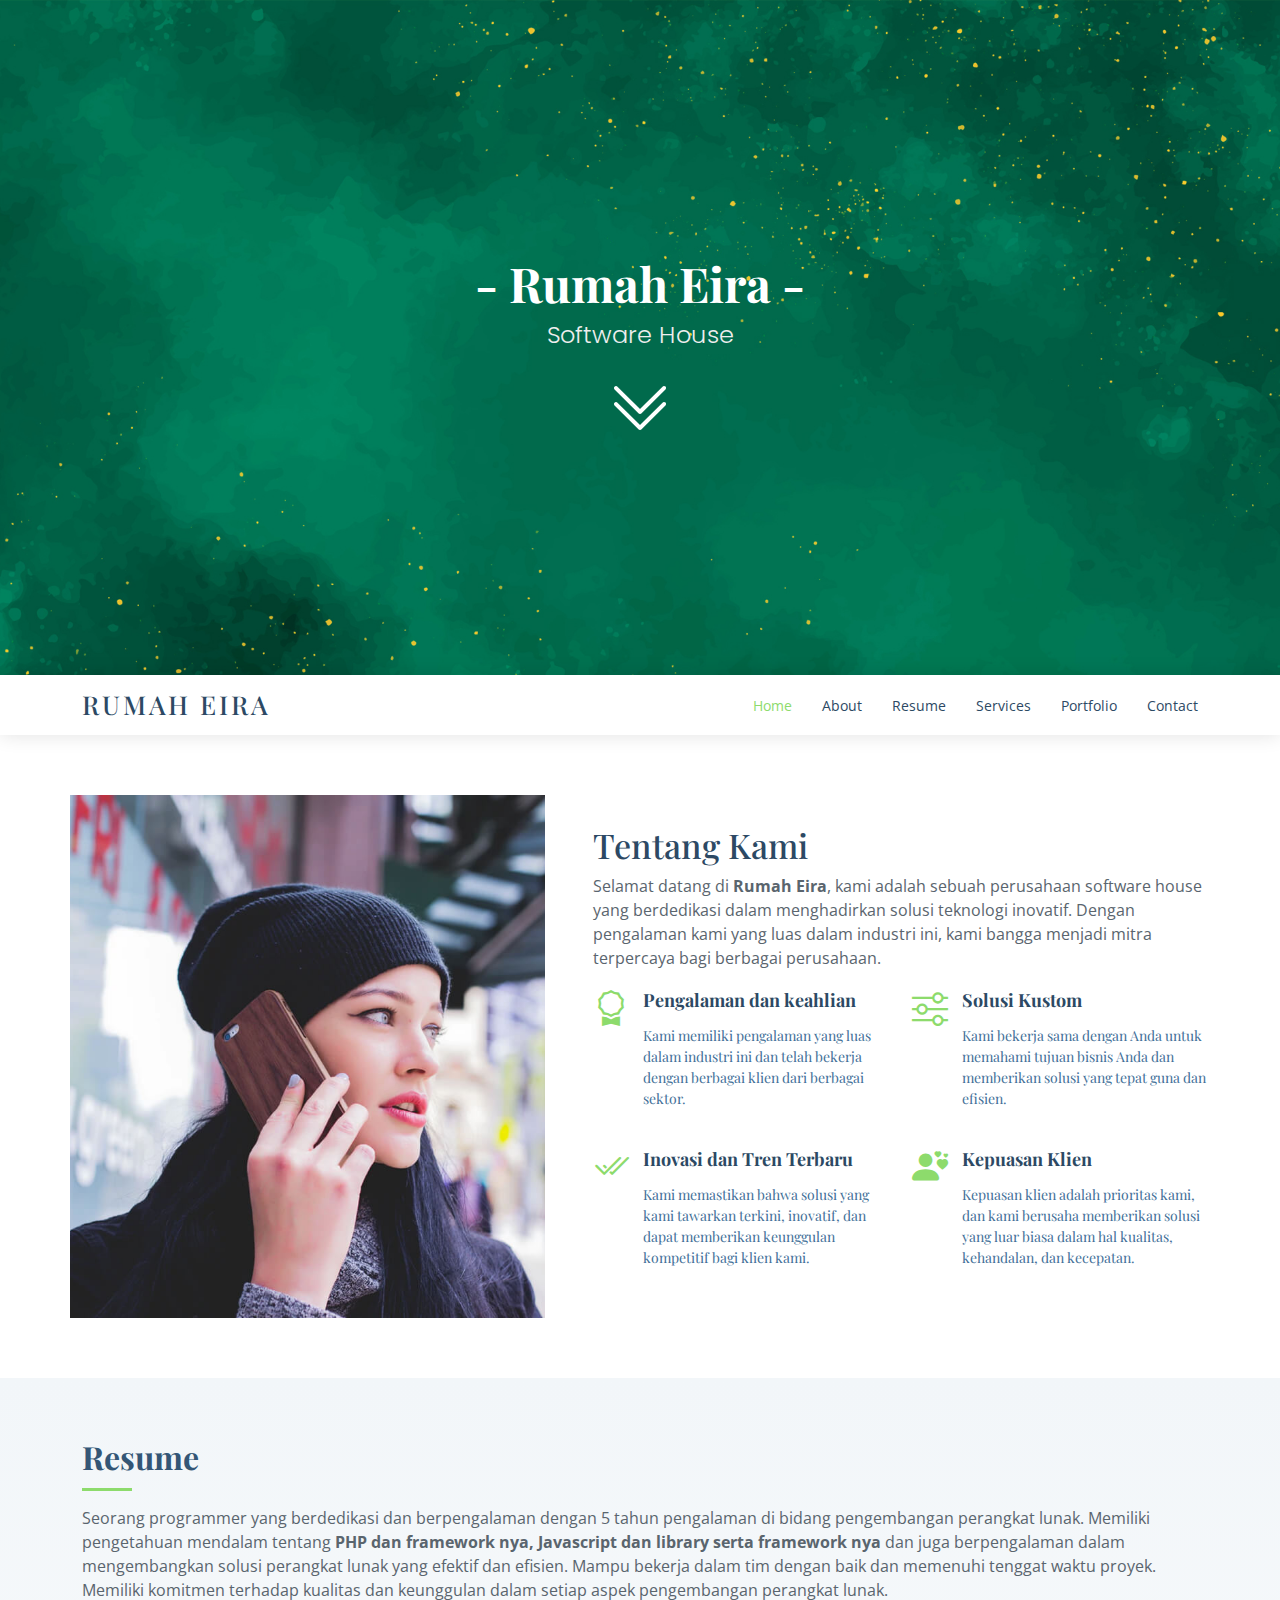
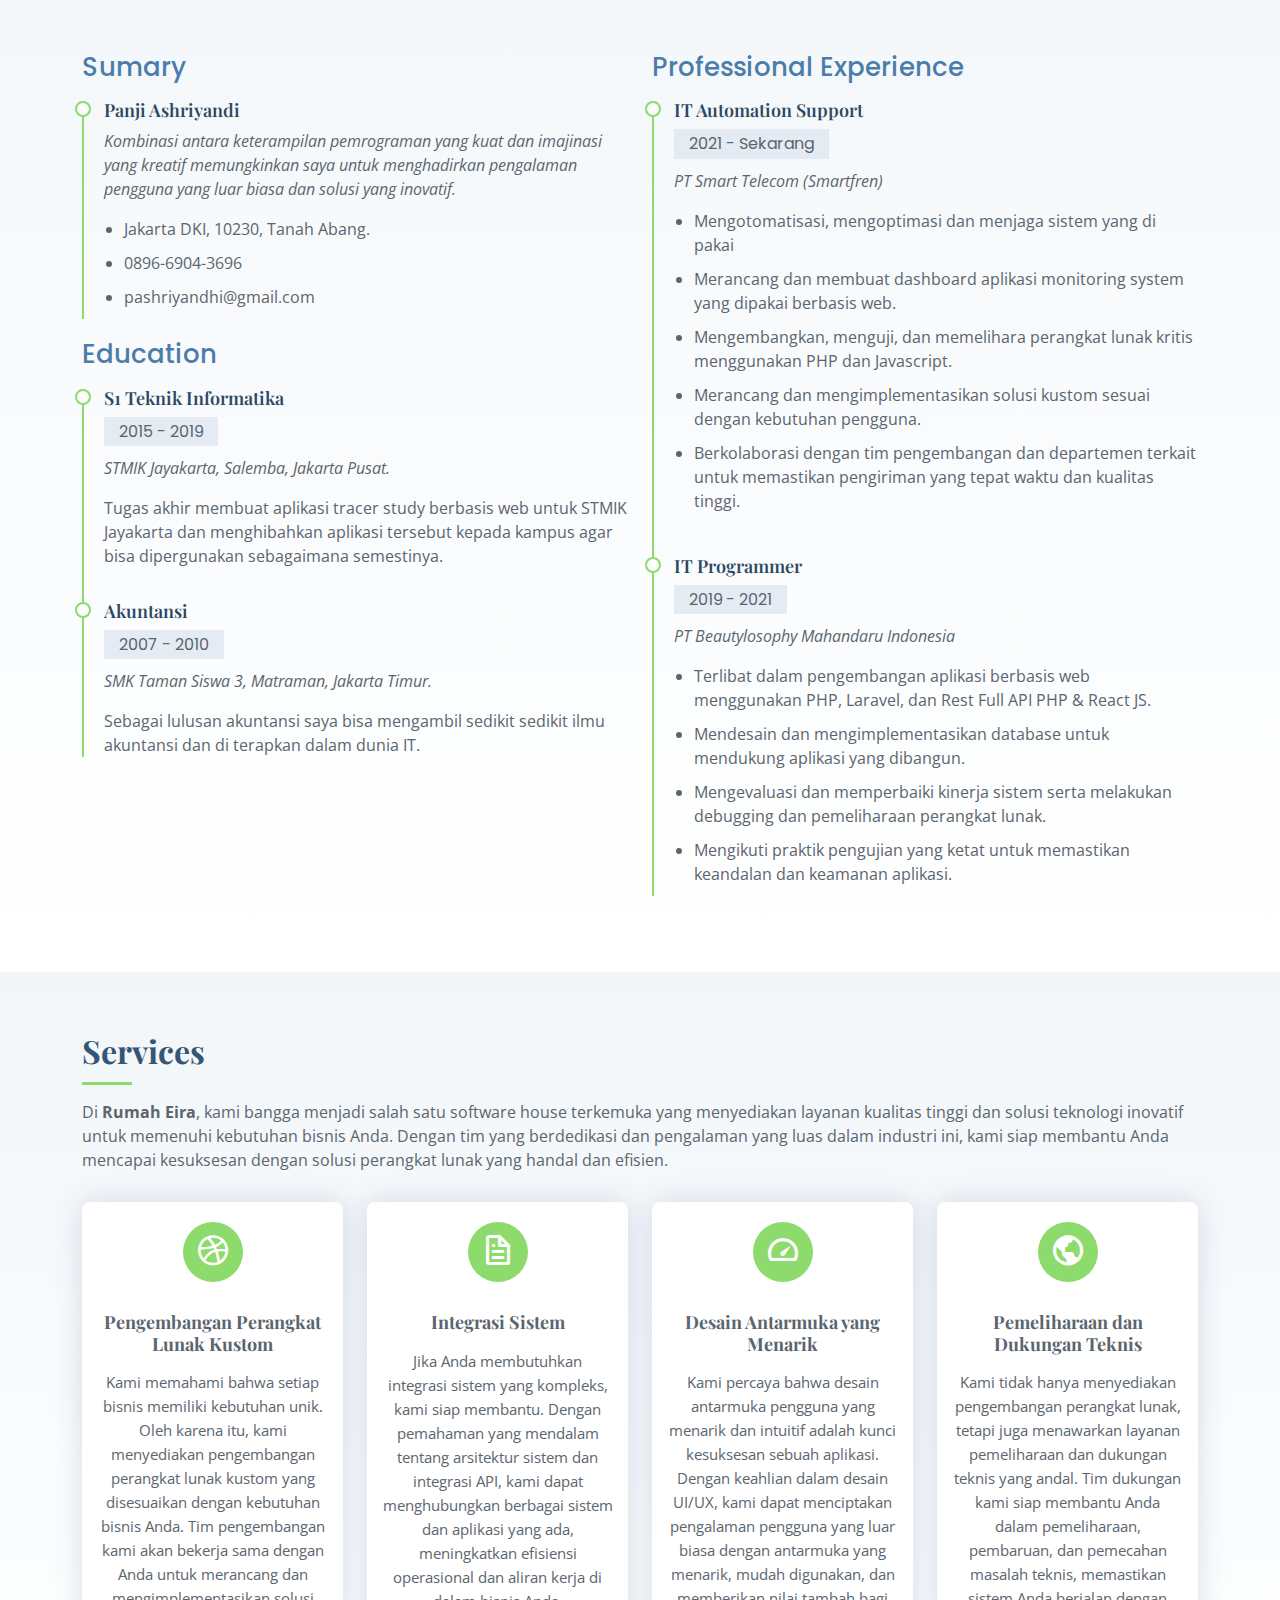
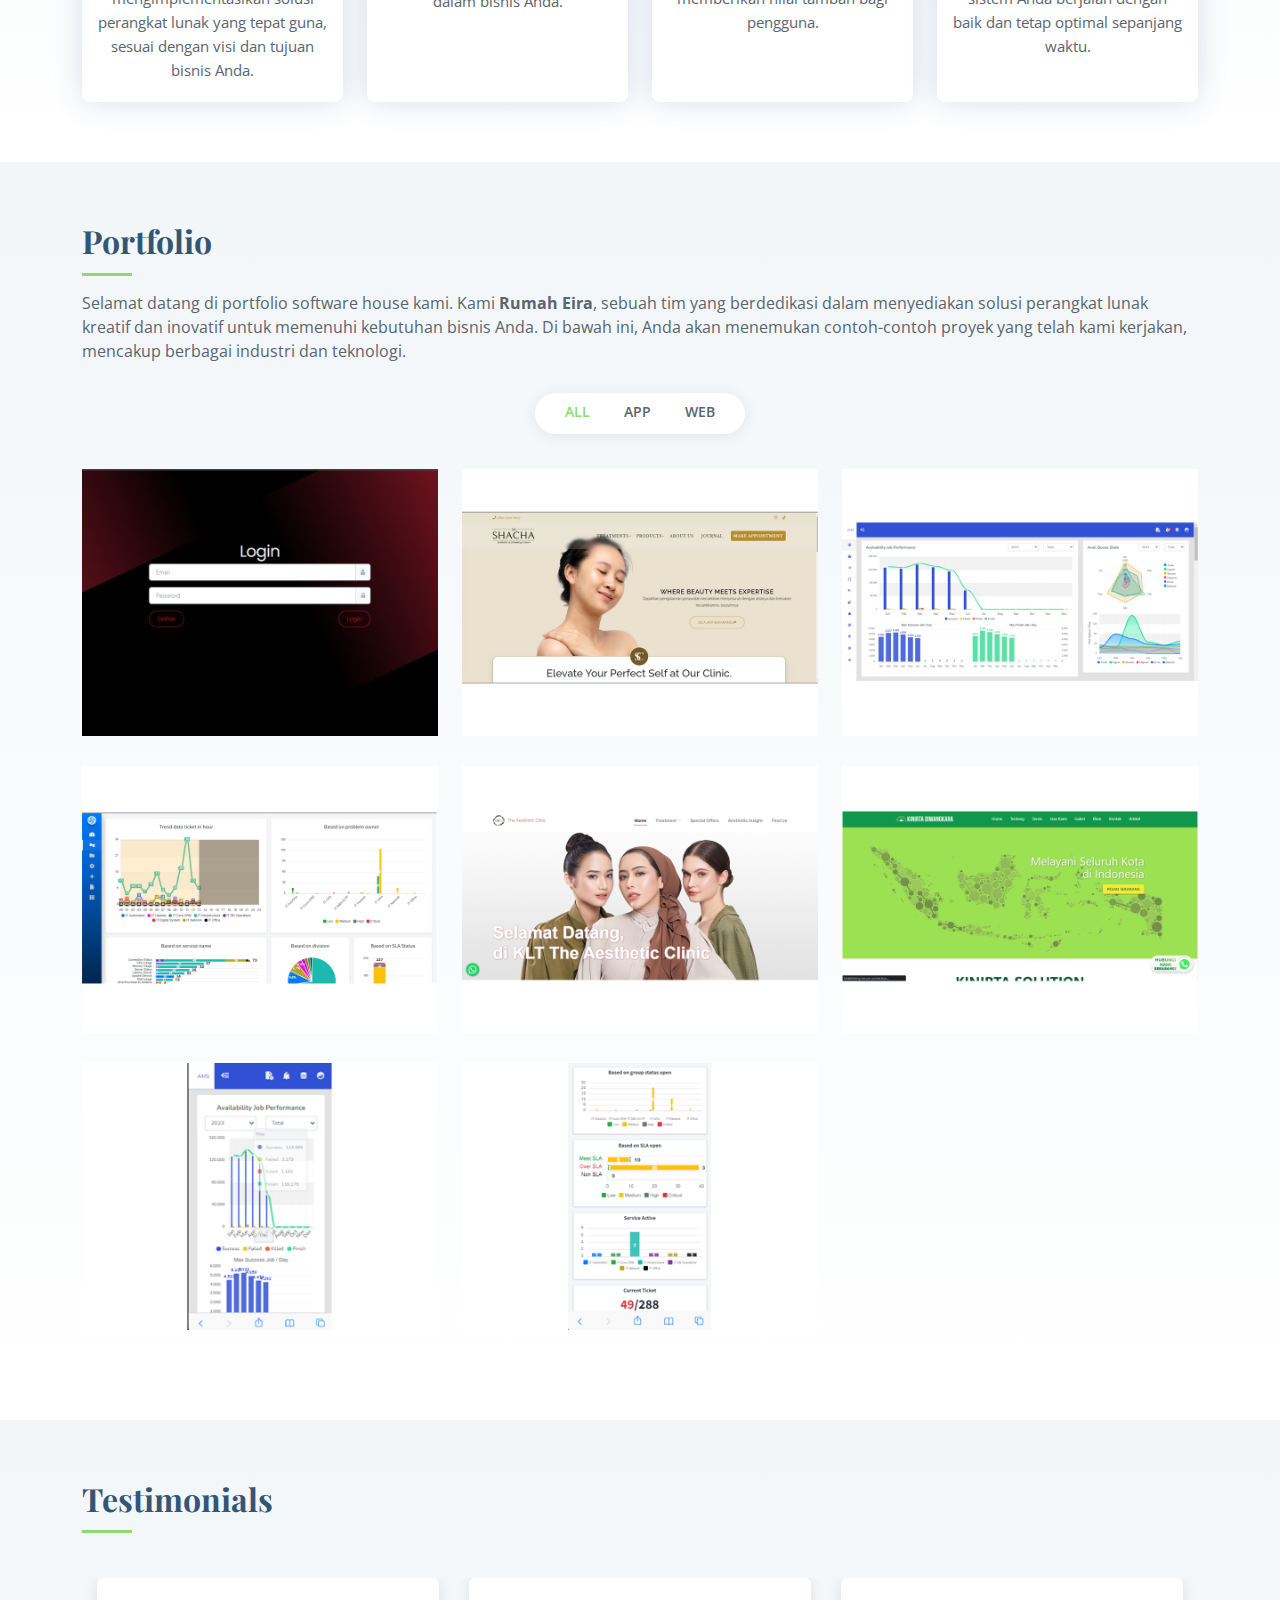
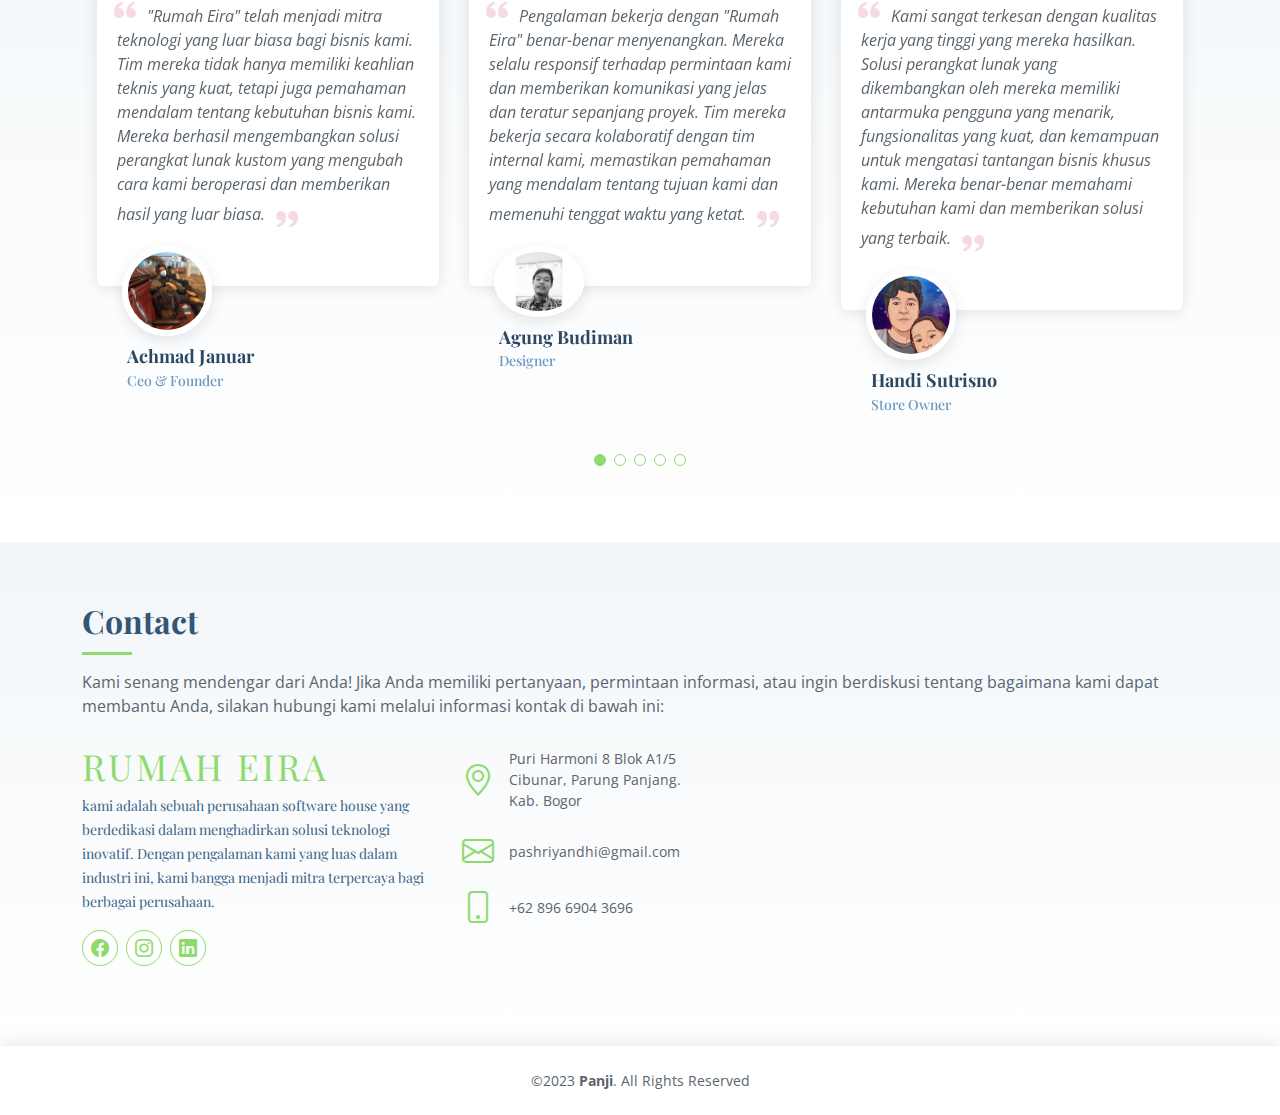
==== index.html @ ef0ac1d5 "update index" ====
<!DOCTYPE html>
<html lang="en">

<head>
  <meta charset="utf-8">
  <meta content="width=device-width, initial-scale=1.0" name="viewport">

  <title>Panji Ashriyandi</title>
  <meta content="" name="description">
  <meta content="" name="keywords">

  <!-- Favicons -->
  <link href="assets/img/favicon.png" rel="icon">
  <link href="assets/img/apple-touch-icon.png" rel="apple-touch-icon">

  <!-- Google Fonts -->
  <link href="https://fonts.googleapis.com/css?family=Open+Sans:300,300i,400,400i,600,600i,700,700i|Poppins:300,300i,400,400i,500,500i,600,600i,700,700i|Playfair+Display:400,400i,500,500i,600,600i,700,700i&subset=cyrillic" rel="stylesheet">

  <!-- Vendor CSS Files -->
  <link href="assets/vendor/bootstrap/css/bootstrap.min.css" rel="stylesheet">
  <link href="assets/vendor/bootstrap-icons/bootstrap-icons.css" rel="stylesheet">
  <link href="assets/vendor/boxicons/css/boxicons.min.css" rel="stylesheet">
  <link href="assets/vendor/glightbox/css/glightbox.min.css" rel="stylesheet">
  <link href="assets/vendor/swiper/swiper-bundle.min.css" rel="stylesheet">

  <!-- Template Main CSS File -->
  <link href="assets/css/style.css" rel="stylesheet">
</head>

<body>

  <!-- ======= Hero Section ======= -->
  <section id="hero" class="d-flex flex-column align-items-center justify-content-center">
    <h1>- Rumah Eira -</h1>
    <h2>Software House</h2>
    <a href="#about" class="btn-get-started scrollto"><i class="bi bi-chevron-double-down"></i></a>
  </section><!-- End Hero -->

  <!-- ======= Header ======= -->
  <header id="header" class="d-flex align-items-center">
    <div class="container d-flex align-items-center justify-content-between">

      <div class="logo">
        <h1><a href="index.html">Rumah Eira</a></h1>
        <!-- Uncomment below if you prefer to use an image logo -->
        <!-- <a href="index.html"><img src="assets/img/logo.png" alt="" class="img-fluid"></a>-->
      </div>

      <nav id="navbar" class="navbar">
        <ul>
          <li><a class="nav-link scrollto active" href="#hero">Home</a></li>
          <li><a class="nav-link scrollto" href="#about">About</a></li>
          <li><a class="nav-link scrollto" href="#resume">Resume</a></li>
          <li><a class="nav-link scrollto" href="#services">Services</a></li>
          <li><a class="nav-link scrollto" href="#portfolio">Portfolio</a></li>
          <!-- <li class="dropdown"><a href="#"><span>Drop Down</span> <i class="bi bi-chevron-down"></i></a>
            <ul>
              <li><a href="#">Drop Down 1</a></li>
              <li class="dropdown"><a href="#"><span>Deep Drop Down</span> <i class="bi bi-chevron-right"></i></a>
                <ul>
                  <li><a href="#">Deep Drop Down 1</a></li>
                  <li><a href="#">Deep Drop Down 2</a></li>
                  <li><a href="#">Deep Drop Down 3</a></li>
                  <li><a href="#">Deep Drop Down 4</a></li>
                  <li><a href="#">Deep Drop Down 5</a></li>
                </ul>
              </li>
              <li><a href="#">Drop Down 2</a></li>
              <li><a href="#">Drop Down 3</a></li>
              <li><a href="#">Drop Down 4</a></li>
            </ul>
          </li> -->
          <li><a class="nav-link scrollto" href="#contact">Contact</a></li>
        </ul>
        <i class="bi bi-list mobile-nav-toggle"></i>
      </nav><!-- .navbar -->

    </div>
  </header><!-- End Header -->

  <main id="main">

    <!-- ======= About Section ======= -->
    <section id="about" class="about">
      <div class="container">

        <div class="row no-gutters">
          <div class="image col-xl-5 d-flex align-items-stretch justify-content-center justify-content-lg-start"></div>
          <div class="col-xl-7 ps-0 ps-lg-5 pe-lg-1 d-flex align-items-stretch">
            <div class="content d-flex flex-column justify-content-center">
              <h3>Tentang Kami</h3>
              <p>
                Selamat datang di <strong>Rumah Eira</strong>, kami adalah sebuah perusahaan software house yang berdedikasi dalam menghadirkan
                solusi teknologi inovatif. Dengan pengalaman kami yang luas dalam industri ini, kami bangga menjadi mitra terpercaya
                bagi berbagai perusahaan.
              </p>
              <div class="row">
                <div class="col-md-6 d-md-flex align-items-md-stretch">
                  <div class="count-box">
                    <i class="bi bi-award"></i>
                    <span>Pengalaman dan keahlian</span>
                    <!-- <span data-purecounter-start="0" data-purecounter-end="65" data-purecounter-duration="1" class="purecounter"></span> -->
                    <p>Kami memiliki pengalaman yang luas dalam industri ini dan telah bekerja dengan berbagai klien dari berbagai sektor.</p>
                  </div>
                </div>

                <div class="col-md-6 d-md-flex align-items-md-stretch">
                  <div class="count-box">
                    <i class="bi bi-sliders"></i>
                    <span>Solusi Kustom</span>
                    <!-- <span data-purecounter-start="0" data-purecounter-end="85" data-purecounter-duration="1" class="purecounter"></span> -->
                    <p>Kami bekerja sama dengan Anda untuk memahami tujuan bisnis Anda dan memberikan solusi yang tepat guna dan efisien.</p>
                  </div>
                </div>

                <div class="col-md-6 d-md-flex align-items-md-stretch">
                  <div class="count-box">
                    <i class="bi bi-check2-all"></i>
                    <span>Inovasi dan Tren Terbaru</span>
                    <!-- <span data-purecounter-start="0" data-purecounter-end="12" data-purecounter-duration="1" class="purecounter"></span> -->
                    <p>Kami memastikan bahwa solusi yang kami tawarkan terkini, inovatif, dan dapat memberikan keunggulan kompetitif bagi klien kami.</p>
                  </div>
                </div>

                <div class="col-md-6 d-md-flex align-items-md-stretch">
                  <div class="count-box">
                    <i class="bi bi-person-hearts"></i>
                    <span>Kepuasan Klien</span>
                    <!-- <span data-purecounter-start="0" data-purecounter-end="15" data-purecounter-duration="1" class="purecounter"></span> -->
                    <p>Kepuasan klien adalah prioritas kami, dan kami berusaha memberikan solusi yang luar biasa dalam hal kualitas, kehandalan, dan kecepatan.</p>
                  </div>
                </div>
              </div>
            </div><!-- End .content-->
          </div>
        </div>

      </div>
    </section><!-- End About Section -->



    <!-- ======= Resume Section ======= -->
    <section id="resume" class="resume section-bg">
      <div class="container">

        <div class="section-title">
          <h2>Resume</h2>
          <p>Seorang programmer yang berdedikasi dan berpengalaman dengan 5 tahun pengalaman di bidang pengembangan perangkat lunak. Memiliki pengetahuan mendalam tentang <strong>PHP dan framework nya, Javascript dan library serta framework nya</strong> dan juga berpengalaman dalam mengembangkan solusi perangkat lunak yang efektif dan efisien. Mampu bekerja dalam tim dengan baik dan memenuhi tenggat waktu proyek. Memiliki komitmen terhadap kualitas dan keunggulan dalam setiap aspek pengembangan perangkat lunak.</p>
        </div>

        <div class="row">
          <div class="col-lg-6">
            <h3 class="resume-title">Sumary</h3>
            <div class="resume-item pb-0">
              <h4>Panji Ashriyandi</h4>
              <p><em>Kombinasi antara keterampilan pemrograman yang kuat dan imajinasi yang kreatif memungkinkan saya untuk menghadirkan pengalaman pengguna yang luar biasa dan solusi yang inovatif.</em></p>
              <p>
              <ul>
                <li>Jakarta DKI, 10230, Tanah Abang.</li>
                <li>0896-6904-3696</li>
                <li>pashriyandhi@gmail.com</li>
              </ul>
              </p>
            </div>

            <h3 class="resume-title">Education</h3>
            <div class="resume-item">
              <h4>S1 Teknik Informatika</h4>
              <h5>2015 - 2019</h5>
              <p><em>STMIK Jayakarta, Salemba, Jakarta Pusat.</em></p>
              <p>Tugas akhir membuat aplikasi tracer study berbasis web untuk STMIK Jayakarta dan menghibahkan aplikasi tersebut kepada kampus agar bisa dipergunakan sebagaimana semestinya.</p>
            </div>
            <div class="resume-item">
              <h4>Akuntansi</h4>
              <h5>2007 - 2010</h5>
              <p><em>SMK Taman Siswa 3, Matraman, Jakarta Timur.</em></p>
              <p>Sebagai lulusan akuntansi saya bisa mengambil sedikit sedikit ilmu akuntansi dan di terapkan dalam dunia IT.</p>
            </div>
          </div>
          <div class="col-lg-6">
            <h3 class="resume-title">Professional Experience</h3>
            <div class="resume-item">
              <h4>IT Automation Support</h4>
              <h5>2021 - Sekarang</h5>
              <p><em>PT Smart Telecom (Smartfren)</em></p>
              <p>
              <ul>
                <li>Mengotomatisasi, mengoptimasi dan menjaga sistem yang di pakai</li>
                <li>Merancang dan membuat dashboard aplikasi monitoring system yang dipakai berbasis web.</li>
                <li>Mengembangkan, menguji, dan memelihara perangkat lunak kritis menggunakan PHP dan Javascript.</li>
                <li>Merancang dan mengimplementasikan solusi kustom sesuai dengan kebutuhan pengguna.</li>
                <li>Berkolaborasi dengan tim pengembangan dan departemen terkait untuk memastikan pengiriman yang tepat waktu dan kualitas tinggi.</li>
              </ul>
              </p>
            </div>
            <div class="resume-item">
              <h4>IT Programmer</h4>
              <h5>2019 - 2021</h5>
              <p><em>PT Beautylosophy Mahandaru Indonesia</em></p>
              <p>
              <ul>
                <li>Terlibat dalam pengembangan aplikasi berbasis web menggunakan PHP, Laravel, dan Rest Full API PHP &amp; React JS.</li>
                <li>Mendesain dan mengimplementasikan database untuk mendukung aplikasi yang dibangun.</li>
                <li>Mengevaluasi dan memperbaiki kinerja sistem serta melakukan debugging dan pemeliharaan perangkat lunak.</li>
                <li>Mengikuti praktik pengujian yang ketat untuk memastikan keandalan dan keamanan aplikasi.</li>
              </ul>
              </p>
            </div>
          </div>
        </div>

      </div>
    </section><!-- End Resume Section -->

    <!-- ======= Services Section ======= -->
    <section id="services" class="services section-bg">
      <div class="container">

        <div class="section-title">
          <h2>Services</h2>
          <p>Di <strong>Rumah Eira</strong>, kami bangga menjadi salah satu software house terkemuka yang menyediakan layanan kualitas tinggi dan solusi teknologi inovatif untuk memenuhi kebutuhan bisnis Anda. Dengan tim yang berdedikasi dan pengalaman yang luas dalam industri ini, kami siap membantu Anda mencapai kesuksesan dengan solusi perangkat lunak yang handal dan efisien.</p>
        </div>

        <div class="row">
          <div class="col-md-6 col-lg-3 d-flex align-items-stretch mb-5 mb-lg-0">
            <div class="icon-box">
              <div class="icon"><i class="bx bxl-dribbble"></i></div>
              <h4 class="title">Pengembangan Perangkat Lunak Kustom</h4>
              <p class="description">Kami memahami bahwa setiap bisnis memiliki kebutuhan unik. Oleh karena itu, kami menyediakan pengembangan perangkat lunak kustom yang disesuaikan dengan kebutuhan bisnis Anda. Tim pengembangan kami akan bekerja sama dengan Anda untuk merancang dan mengimplementasikan solusi perangkat lunak yang tepat guna, sesuai dengan visi dan tujuan bisnis Anda.</p>
            </div>
          </div>

          <div class="col-md-6 col-lg-3 d-flex align-items-stretch mb-5 mb-lg-0">
            <div class="icon-box">
              <div class="icon"><i class="bx bx-file"></i></div>
              <h4 class="title">Integrasi Sistem</h4>
              <p class="description">Jika Anda membutuhkan integrasi sistem yang kompleks, kami siap membantu. Dengan pemahaman yang mendalam tentang arsitektur sistem dan integrasi API, kami dapat menghubungkan berbagai sistem dan aplikasi yang ada, meningkatkan efisiensi operasional dan aliran kerja di dalam bisnis Anda.</p>
            </div>
          </div>

          <div class="col-md-6 col-lg-3 d-flex align-items-stretch mb-5 mb-lg-0">
            <div class="icon-box">
              <div class="icon"><i class="bx bx-tachometer"></i></div>
              <h4 class="title">Desain Antarmuka yang Menarik</h4>
              <p class="description">Kami percaya bahwa desain antarmuka pengguna yang menarik dan intuitif adalah kunci kesuksesan sebuah aplikasi. Dengan keahlian dalam desain UI/UX, kami dapat menciptakan pengalaman pengguna yang luar biasa dengan antarmuka yang menarik, mudah digunakan, dan memberikan nilai tambah bagi pengguna.</p>
            </div>
          </div>

          <div class="col-md-6 col-lg-3 d-flex align-items-stretch mb-5 mb-lg-0">
            <div class="icon-box">
              <div class="icon"><i class="bx bx-world"></i></div>
              <h4 class="title">Pemeliharaan dan Dukungan Teknis</h4>
              <p class="description">Kami tidak hanya menyediakan pengembangan perangkat lunak, tetapi juga menawarkan layanan pemeliharaan dan dukungan teknis yang andal. Tim dukungan kami siap membantu Anda dalam pemeliharaan, pembaruan, dan pemecahan masalah teknis, memastikan sistem Anda berjalan dengan baik dan tetap optimal sepanjang waktu.</p>
            </div>
          </div>

        </div>

      </div>
    </section><!-- End Services Section -->

    <!-- ======= Portfolio Section ======= -->
    <section id="portfolio" class="portfolio section-bg">
      <div class="container">

        <div class="section-title">
          <h2>Portfolio</h2>
          <p>Selamat datang di portfolio software house kami. Kami <strong>Rumah Eira</strong>, sebuah tim yang berdedikasi dalam menyediakan solusi perangkat lunak kreatif dan inovatif untuk memenuhi kebutuhan bisnis Anda. Di bawah ini, Anda akan menemukan contoh-contoh proyek yang telah kami kerjakan, mencakup berbagai industri dan teknologi.</p>
        </div>

        <div class="row">
          <div class="col-lg-12 d-flex justify-content-center">
            <ul id="portfolio-flters">
              <li data-filter="*" class="filter-active">All</li>
              <li data-filter=".filter-app">App</li>
              <li data-filter=".filter-web">Web</li>
            </ul>
          </div>
        </div>

        <div class="row portfolio-container">

          <div class="col-lg-4 col-md-6 portfolio-item filter-web">
            <div class="portfolio-wrap">
              <img src="assets/img/portfolio/cms.jpg" class="img-fluid" alt="">
              <div class="portfolio-info">
                <h4>Clinic Management System</h4>
                <p>App</p>
              </div>
              <div class="portfolio-links">
                <a href="assets/img/portfolio/cms.jpg" data-gallery="portfolioGallery" class="portfolio-lightbox" title="Clinic Management System"><i class="bx bx-plus"></i></a>
                <a href="https://sistem-theclinic.com" target="_blank" title="More Details"><i class="bx bx-link"></i></a>
              </div>
            </div>
          </div>

          <div class="col-lg-4 col-md-6 portfolio-item filter-web">
            <div class="portfolio-wrap">
              <img src="assets/img/portfolio/drshacha.jpg" class="img-fluid" alt="">
              <div class="portfolio-info">
                <h4>Klinik Dr Shacha</h4>
                <p>Web</p>
              </div>
              <div class="portfolio-links">
                <a href="assets/img/portfolio/drshacha.jpg" data-gallery="portfolioGallery" class="portfolio-lightbox" title="Klinik Dr Shacha"><i class="bx bx-plus"></i></a>
                <a href="https://drshacha.com" target="_blank" title="More Details"><i class="bx bx-link"></i></a>
              </div>
            </div>
          </div>

          <div class="col-lg-4 col-md-6 portfolio-item filter-web">
            <div class="portfolio-wrap">
              <img src="assets/img/portfolio/ams.jpg" class="img-fluid" alt="">
              <div class="portfolio-info">
                <h4>Automation Monitoring System</h4>
                <p>Web</p>
              </div>
              <div class="portfolio-links">
                <a href="assets/img/portfolio/ams.jpg" data-gallery="portfolioGallery" class="portfolio-lightbox" title="Automation Monitoring System"><i class="bx bx-plus"></i></a>
                <a href="#" title="More Details"><i class="bx bx-link"></i></a>
              </div>
            </div>
          </div>

          <div class="col-lg-4 col-md-6 portfolio-item filter-web">
            <div class="portfolio-wrap">
              <img src="assets/img/portfolio/esim-id.jpg" class="img-fluid" alt="">
              <div class="portfolio-info">
                <h4>ESIM-ID</h4>
                <p>Web</p>
              </div>
              <div class="portfolio-links">
                <a href="assets/img/portfolio/esim-id.jpg" data-gallery="portfolioGallery" class="portfolio-lightbox" title="ESIM-ID"><i class="bx bx-plus"></i></a>
                <a href="#" title="More Details"><i class="bx bx-link"></i></a>
              </div>
            </div>
          </div>

          <div class="col-lg-4 col-md-6 portfolio-item filter-web">
            <div class="portfolio-wrap">
              <img src="assets/img/portfolio/kltaesthetic.jpg" class="img-fluid" alt="">
              <div class="portfolio-info">
                <h4>KLT Aesthetic Clinic</h4>
                <p>Web</p>
              </div>
              <div class="portfolio-links">
                <a href="assets/img/portfolio/kltaesthetic.jpg" data-gallery="portfolioGallery" class="portfolio-lightbox" title="KLT Aesthetic Clinic"><i class="bx bx-plus"></i></a>
                <a href="https://kltaesthetic.com" target="_blank" title="More Details"><i class="bx bx-link"></i></a>
              </div>
            </div>
          </div>

          <div class="col-lg-4 col-md-6 portfolio-item filter-web">
            <div class="portfolio-wrap">
              <img src="assets/img/portfolio/kinirta.jpg" class="img-fluid" alt="">
              <div class="portfolio-info">
                <h4>Kinirta Diwangkara</h4>
                <p>Web</p>
              </div>
              <div class="portfolio-links">
                <a href="assets/img/portfolio/kinirta.jpg" data-gallery="portfolioGallery" class="portfolio-lightbox" title="Kinirta Diwangkara"><i class="bx bx-plus"></i></a>
                <a href="https://kinirtadiwangkara.com" target="_blank" title="More Details"><i class="bx bx-link"></i></a>
              </div>
            </div>
          </div>

          <div class="col-lg-4 col-md-6 portfolio-item filter-app">
            <div class="portfolio-wrap">
              <img src="assets/img/portfolio/ams-mobile.jpg" class="img-fluid" alt="">
              <div class="portfolio-info">
                <h4>AMS Mobile</h4>
                <p>App</p>
              </div>
              <div class="portfolio-links">
                <a href="assets/img/portfolio/ams-mobile.jpg" data-gallery="portfolioGallery" class="portfolio-lightbox" title="AMS Mobile"><i class="bx bx-plus"></i></a>
                <a href="#" title="More Details"><i class="bx bx-link"></i></a>
              </div>
            </div>
          </div>

          <div class="col-lg-4 col-md-6 portfolio-item filter-app">
            <div class="portfolio-wrap">
              <img src="assets/img/portfolio/esim-id-mobile.jpg" class="img-fluid" alt="">
              <div class="portfolio-info">
                <h4>ESIM-ID Mobile</h4>
                <p>App</p>
              </div>
              <div class="portfolio-links">
                <a href="assets/img/portfolio/esim-id-mobile.jpg" data-gallery="portfolioGallery" class="portfolio-lightbox" title="ESIM-ID Mobile"><i class="bx bx-plus"></i></a>
                <a href="#" title="More Details"><i class="bx bx-link"></i></a>
              </div>
            </div>
          </div>
        </div>
      </div>
    </section><!-- End Portfolio Section -->

    <!-- ======= Testimonials Section ======= -->
    <section id="testimonials" class="testimonials section-bg">
      <div class="container">

        <div class="section-title">
          <h2>Testimonials</h2>
        </div>

        <div class="testimonials-slider swiper" data-aos="fade-up" data-aos-delay="100">
          <div class="swiper-wrapper">

            <div class="swiper-slide">
              <div class="testimonial-item">
                <p>
                  <i class="bx bxs-quote-alt-left quote-icon-left"></i>
                  "Rumah Eira" telah menjadi mitra teknologi yang luar biasa bagi bisnis kami. Tim mereka tidak hanya memiliki keahlian teknis yang kuat, tetapi juga pemahaman mendalam tentang kebutuhan bisnis kami. Mereka berhasil mengembangkan solusi perangkat lunak kustom yang mengubah cara kami beroperasi dan memberikan hasil yang luar biasa.
                  <i class="bx bxs-quote-alt-right quote-icon-right"></i>
                </p>
                <img src="assets/img/testimonials/januar.jpg" class="testimonial-img" alt="">
                <h3>Achmad Januar</h3>
                <h4>Ceo &amp; Founder</h4>
              </div>
            </div><!-- End testimonial item -->

            <div class="swiper-slide">
              <div class="testimonial-item">
                <p>
                  <i class="bx bxs-quote-alt-left quote-icon-left"></i>
                  Pengalaman bekerja dengan "Rumah Eira" benar-benar menyenangkan. Mereka selalu responsif terhadap permintaan kami dan memberikan komunikasi yang jelas dan teratur sepanjang proyek. Tim mereka bekerja secara kolaboratif dengan tim internal kami, memastikan pemahaman yang mendalam tentang tujuan kami dan memenuhi tenggat waktu yang ketat.
                  <i class="bx bxs-quote-alt-right quote-icon-right"></i>
                </p>
                <img src="assets/img/testimonials/agung.jpg" class="testimonial-img" alt="">
                <h3>Agung Budiman</h3>
                <h4>Designer</h4>
              </div>
            </div><!-- End testimonial item -->

            <div class="swiper-slide">
              <div class="testimonial-item">
                <p>
                  <i class="bx bxs-quote-alt-left quote-icon-left"></i>
                  Kami sangat terkesan dengan kualitas kerja yang tinggi yang mereka hasilkan. Solusi perangkat lunak yang dikembangkan oleh mereka memiliki antarmuka pengguna yang menarik, fungsionalitas yang kuat, dan kemampuan untuk mengatasi tantangan bisnis khusus kami. Mereka benar-benar memahami kebutuhan kami dan memberikan solusi yang terbaik.
                  <i class="bx bxs-quote-alt-right quote-icon-right"></i>
                </p>
                <img src="assets/img/testimonials/handi.jpg" class="testimonial-img" alt="">
                <h3>Handi Sutrisno</h3>
                <h4>Store Owner</h4>
              </div>
            </div><!-- End testimonial item -->

            <div class="swiper-slide">
              <div class="testimonial-item">
                <p>
                  <i class="bx bxs-quote-alt-left quote-icon-left"></i>
                  layanan pemeliharaan dan dukungan teknis yang mereka sediakan sangatlah berharga. Mereka dengan cepat merespon pertanyaan dan permintaan kami, dan selalu memberikan solusi yang efektif dan efisien. Dukungan mereka telah membantu kami menjaga sistem kami berjalan dengan lancar dan meminimalkan downtime yang tidak diinginkan.
                  <i class="bx bxs-quote-alt-right quote-icon-right"></i>
                </p>
                <img src="assets/img/testimonials/zaenal.jpg" class="testimonial-img" alt="">
                <h3>Zaenal Akhmad Rifai</h3>
                <h4>Freelancer</h4>
              </div>
            </div><!-- End testimonial item -->

            <div class="swiper-slide">
              <div class="testimonial-item">
                <p>
                  <i class="bx bxs-quote-alt-left quote-icon-left"></i>
                  Kami dengan tulus merekomendasikan "Rumah Eira" kepada perusahaan lain yang mencari partner teknologi yang andal dan berkualitas. Mereka adalah software house yang tidak hanya memberikan solusi teknis terbaik, tetapi juga memahami kebutuhan bisnis dan memberikan layanan yang luar biasa. Kami berharap dapat terus bekerja sama dengan mereka dalam proyek-proyek masa depan.
                  <i class="bx bxs-quote-alt-right quote-icon-right"></i>
                </p>
                <img src="assets/img/testimonials/ricad.jpg" class="testimonial-img" alt="">
                <h3>Ricad Agus Setiawan</h3>
                <h4>Entrepreneur</h4>
              </div>
            </div><!-- End testimonial item -->

          </div>
          <div class="swiper-pagination"></div>
        </div>

      </div>
    </section><!-- End Testimonials Section -->

    <!-- ======= Contact Section ======= -->
    <section id="contact" class="contact section-bg">
      <div class="container">

        <div class="section-title">
          <h2>Contact</h2>
          <p>Kami senang mendengar dari Anda! Jika Anda memiliki pertanyaan, permintaan informasi, atau ingin berdiskusi tentang bagaimana kami dapat membantu Anda, silakan hubungi kami melalui informasi kontak di bawah ini:</p>
        </div>

        <div class="row">

          <div class="col-lg-4 col-md-4">
            <div class="contact-about">
              <h3>Rumah Eira</h3>
              <p>kami adalah sebuah perusahaan software house yang berdedikasi dalam menghadirkan solusi teknologi inovatif. Dengan pengalaman kami yang luas dalam industri ini, kami bangga menjadi mitra terpercaya bagi berbagai perusahaan.</p>
              <div class="social-links">
                <a href="#" class="facebook"><i class="bi bi-facebook"></i></a>
                <a href="#" class="instagram"><i class="bi bi-instagram"></i></a>
                <a href="#" class="linkedin"><i class="bi bi-linkedin"></i></a>
              </div>
            </div>
          </div>

          <div class="col-lg-3 col-md-4">
            <div class="info">
              <div class="d-flex align-items-center">
                <i class="bi bi-geo-alt"></i>
                <p>Puri Harmoni 8 Blok A1/5<br>Cibunar, Parung Panjang.<br>Kab. Bogor</p>
              </div>

              <div class="d-flex align-items-center mt-4">
                <i class="bi bi-envelope"></i>
                <p>pashriyandhi@gmail.com</p>
              </div>

              <div class="d-flex align-items-center mt-4">
                <i class="bi bi-phone"></i>
                <p>+62 896 6904 3696</p>
              </div>

            </div>
          </div>

          <div class="col-lg-5 col-md-8">
            <iframe src="https://www.google.com/maps/embed?pb=!1m18!1m12!1m3!1d3965.436321979147!2d106.54304907416723!3d-6.337487762005679!2m3!1f0!2f0!3f0!3m2!1i1024!2i768!4f13.1!3m3!1m2!1s0x2e69e3418d0c9687%3A0xe1f809e0d25a5793!2sRUMAH%20EIRA!5e0!3m2!1sid!2sid!4v1689652833918!5m2!1sid!2sid" allowfullscreen="1" class="w-100" style="height: 200px;" loading="lazy" referrerpolicy="no-referrer-when-downgrade"></iframe>
          </div>

        </div>

      </div>
    </section><!-- End Contact Section -->

  </main><!-- End #main -->

  <!-- ======= Footer ======= -->
  <footer id="footer">
    <div class="container">
      <div class="copyright">
        &copy;2023 <strong><span>Panji</span></strong>. All Rights Reserved
      </div>
    </div>
  </footer><!-- End  Footer -->

  <a href="#" class="back-to-top d-flex align-items-center justify-content-center"><i class="bi bi-arrow-up-short"></i></a>

  <!-- Vendor JS Files -->
  <script src="assets/vendor/purecounter/purecounter_vanilla.js"></script>
  <script src="assets/vendor/bootstrap/js/bootstrap.bundle.min.js"></script>
  <script src="assets/vendor/glightbox/js/glightbox.min.js"></script>
  <script src="assets/vendor/isotope-layout/isotope.pkgd.min.js"></script>
  <script src="assets/vendor/swiper/swiper-bundle.min.js"></script>
  <script src="assets/vendor/waypoints/noframework.waypoints.js"></script>
  <script src="assets/vendor/php-email-form/validate.js"></script>

  <!-- Template Main JS File -->
  <script src="assets/js/main.js"></script>

</body>

</html>
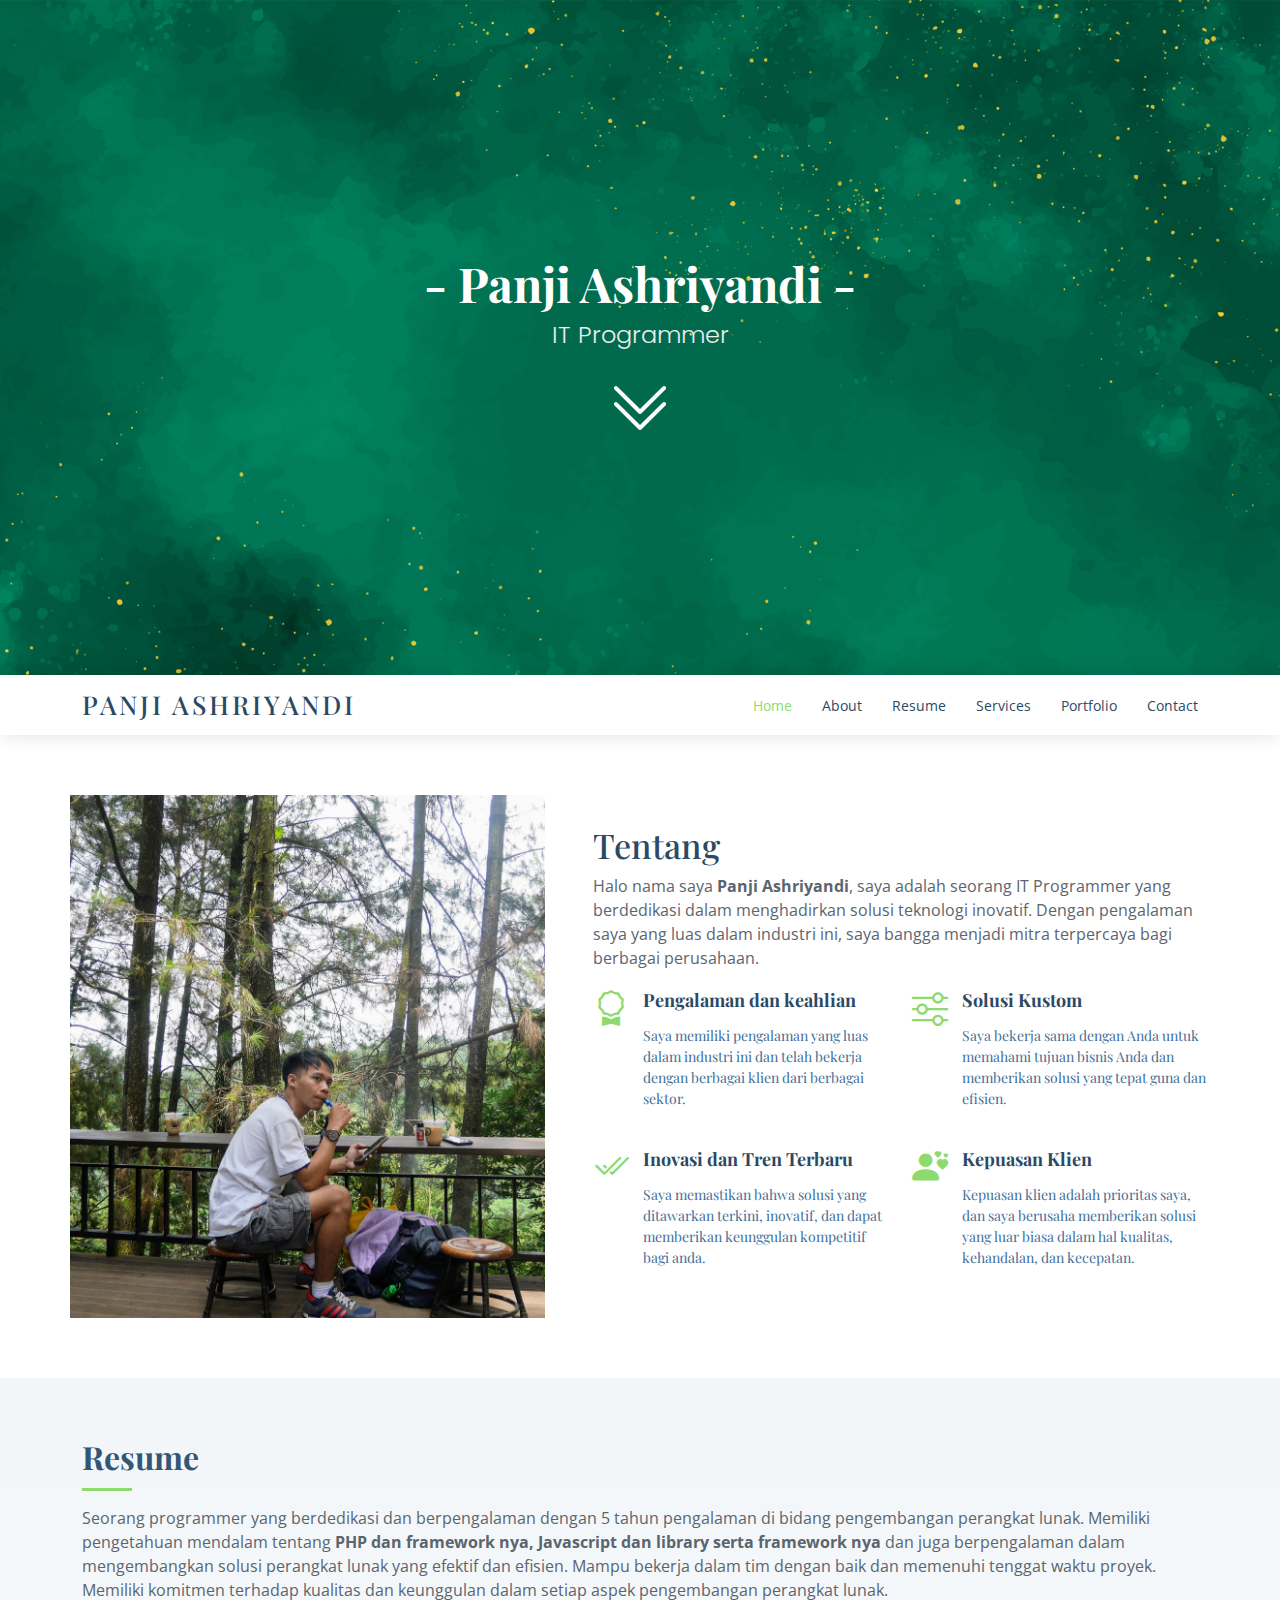
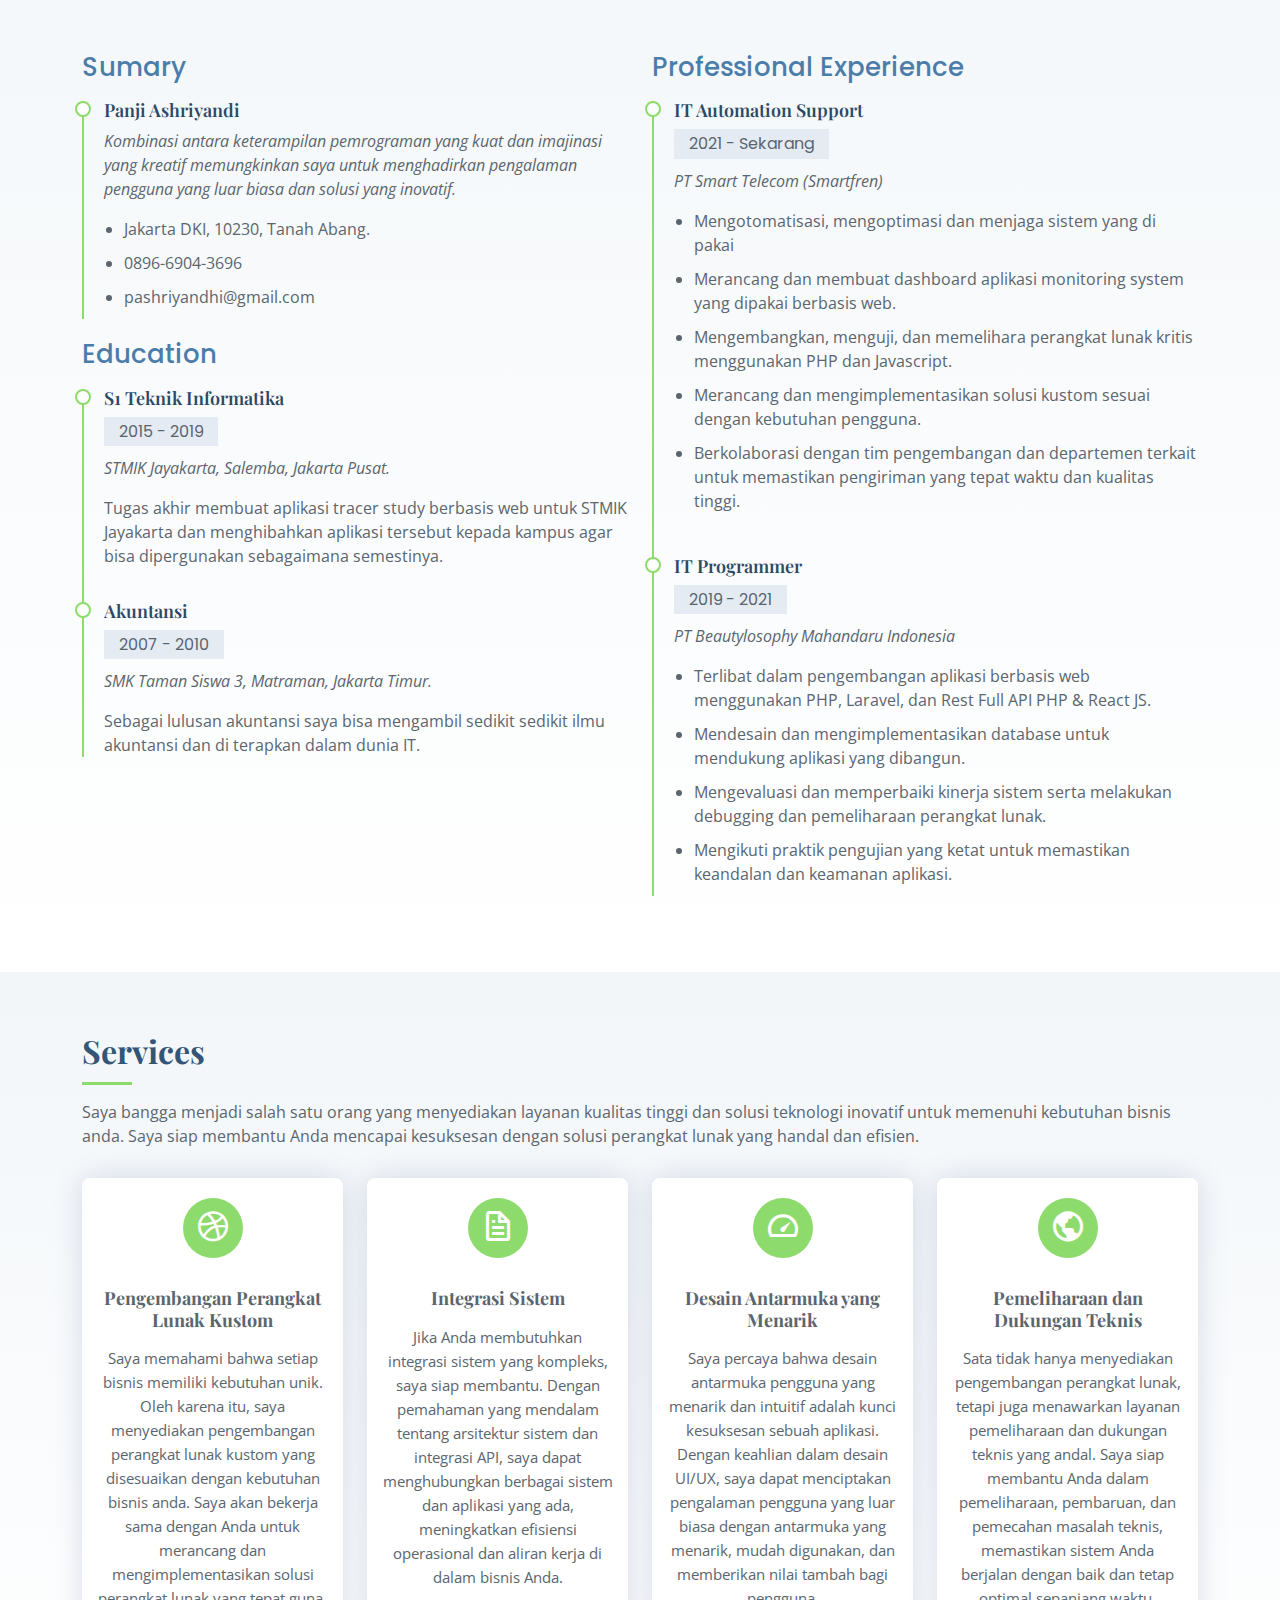
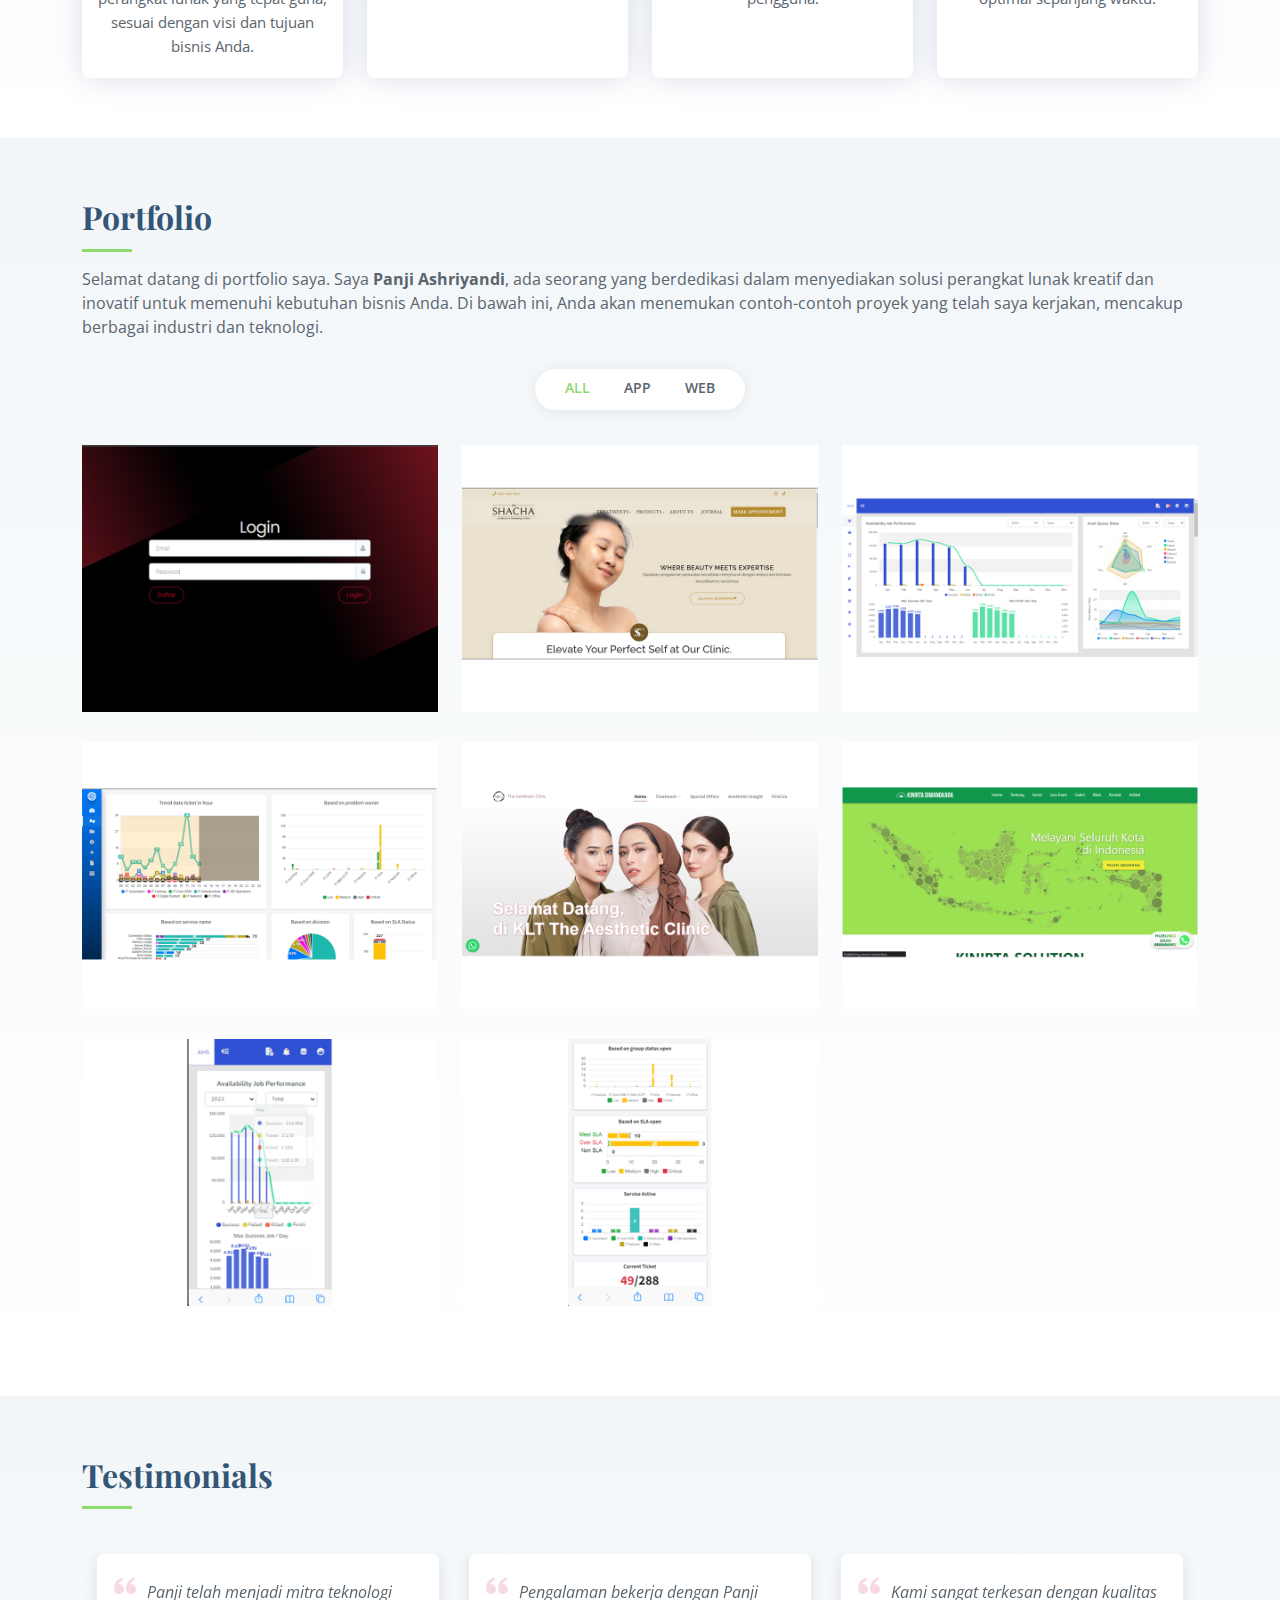
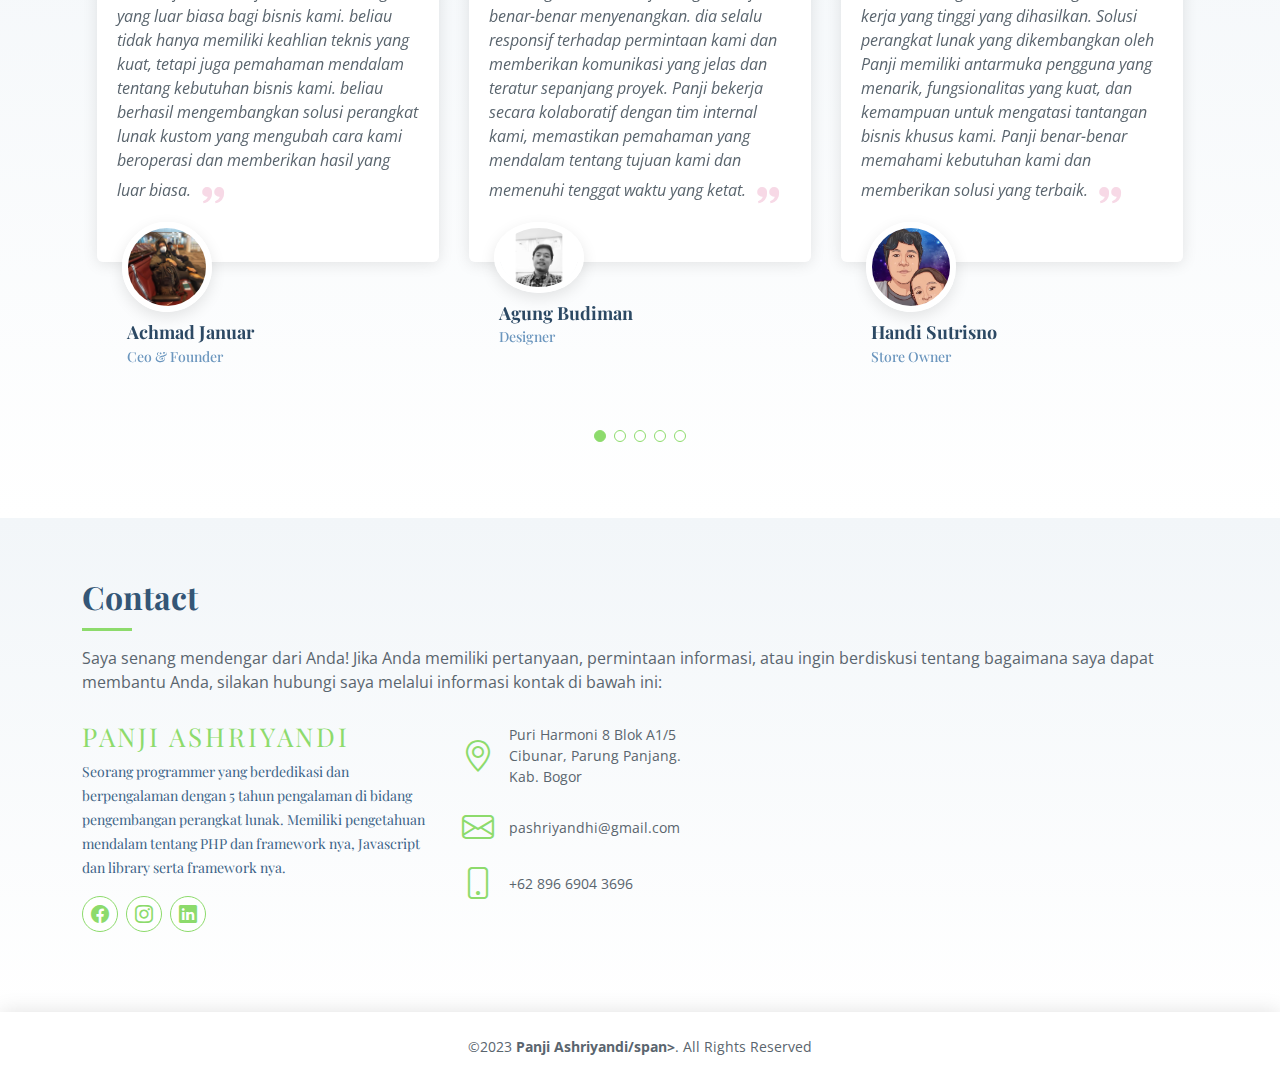
==== commit d922b082: "update" ====
--- a/index.html
+++ b/index.html
@@ -10,8 +10,8 @@
   <meta content="" name="keywords">
 
   <!-- Favicons -->
-  <link href="assets/img/favicon.png" rel="icon">
-  <link href="assets/img/apple-touch-icon.png" rel="apple-touch-icon">
+  <link href="assets/img/icon-sm.png" rel="icon">
+  <link href="assets/img/icon-md.PNG" rel="apple-touch-icon">
 
   <!-- Google Fonts -->
   <link href="https://fonts.googleapis.com/css?family=Open+Sans:300,300i,400,400i,600,600i,700,700i|Poppins:300,300i,400,400i,500,500i,600,600i,700,700i|Playfair+Display:400,400i,500,500i,600,600i,700,700i&subset=cyrillic" rel="stylesheet">
@@ -31,8 +31,8 @@
 
   <!-- ======= Hero Section ======= -->
   <section id="hero" class="d-flex flex-column align-items-center justify-content-center">
-    <h1>- Rumah Eira -</h1>
-    <h2>Software House</h2>
+    <h1>- Panji Ashriyandi -</h1>
+    <h2>IT Programmer</h2>
     <a href="#about" class="btn-get-started scrollto"><i class="bi bi-chevron-double-down"></i></a>
   </section><!-- End Hero -->
 
@@ -41,7 +41,7 @@
     <div class="container d-flex align-items-center justify-content-between">
 
       <div class="logo">
-        <h1><a href="index.html">Rumah Eira</a></h1>
+        <h1><a href="index.html">Panji Ashriyandi</a></h1>
         <!-- Uncomment below if you prefer to use an image logo -->
         <!-- <a href="index.html"><img src="assets/img/logo.png" alt="" class="img-fluid"></a>-->
       </div>
@@ -88,10 +88,10 @@
           <div class="image col-xl-5 d-flex align-items-stretch justify-content-center justify-content-lg-start"></div>
           <div class="col-xl-7 ps-0 ps-lg-5 pe-lg-1 d-flex align-items-stretch">
             <div class="content d-flex flex-column justify-content-center">
-              <h3>Tentang Kami</h3>
+              <h3>Tentang</h3>
               <p>
-                Selamat datang di <strong>Rumah Eira</strong>, kami adalah sebuah perusahaan software house yang berdedikasi dalam menghadirkan
-                solusi teknologi inovatif. Dengan pengalaman kami yang luas dalam industri ini, kami bangga menjadi mitra terpercaya
+                Halo nama saya <strong>Panji Ashriyandi</strong>, saya adalah seorang IT Programmer yang berdedikasi dalam menghadirkan
+                solusi teknologi inovatif. Dengan pengalaman saya yang luas dalam industri ini, saya bangga menjadi mitra terpercaya
                 bagi berbagai perusahaan.
               </p>
               <div class="row">
@@ -100,7 +100,7 @@
                     <i class="bi bi-award"></i>
                     <span>Pengalaman dan keahlian</span>
                     <!-- <span data-purecounter-start="0" data-purecounter-end="65" data-purecounter-duration="1" class="purecounter"></span> -->
-                    <p>Kami memiliki pengalaman yang luas dalam industri ini dan telah bekerja dengan berbagai klien dari berbagai sektor.</p>
+                    <p>Saya memiliki pengalaman yang luas dalam industri ini dan telah bekerja dengan berbagai klien dari berbagai sektor.</p>
                   </div>
                 </div>
 
@@ -109,7 +109,7 @@
                     <i class="bi bi-sliders"></i>
                     <span>Solusi Kustom</span>
                     <!-- <span data-purecounter-start="0" data-purecounter-end="85" data-purecounter-duration="1" class="purecounter"></span> -->
-                    <p>Kami bekerja sama dengan Anda untuk memahami tujuan bisnis Anda dan memberikan solusi yang tepat guna dan efisien.</p>
+                    <p>Saya bekerja sama dengan Anda untuk memahami tujuan bisnis Anda dan memberikan solusi yang tepat guna dan efisien.</p>
                   </div>
                 </div>
 
@@ -118,7 +118,7 @@
                     <i class="bi bi-check2-all"></i>
                     <span>Inovasi dan Tren Terbaru</span>
                     <!-- <span data-purecounter-start="0" data-purecounter-end="12" data-purecounter-duration="1" class="purecounter"></span> -->
-                    <p>Kami memastikan bahwa solusi yang kami tawarkan terkini, inovatif, dan dapat memberikan keunggulan kompetitif bagi klien kami.</p>
+                    <p>Saya memastikan bahwa solusi yang ditawarkan terkini, inovatif, dan dapat memberikan keunggulan kompetitif bagi anda.</p>
                   </div>
                 </div>
 
@@ -127,7 +127,7 @@
                     <i class="bi bi-person-hearts"></i>
                     <span>Kepuasan Klien</span>
                     <!-- <span data-purecounter-start="0" data-purecounter-end="15" data-purecounter-duration="1" class="purecounter"></span> -->
-                    <p>Kepuasan klien adalah prioritas kami, dan kami berusaha memberikan solusi yang luar biasa dalam hal kualitas, kehandalan, dan kecepatan.</p>
+                    <p>Kepuasan klien adalah prioritas saya, dan saya berusaha memberikan solusi yang luar biasa dalam hal kualitas, kehandalan, dan kecepatan.</p>
                   </div>
                 </div>
               </div>
@@ -219,7 +219,7 @@
 
         <div class="section-title">
           <h2>Services</h2>
-          <p>Di <strong>Rumah Eira</strong>, kami bangga menjadi salah satu software house terkemuka yang menyediakan layanan kualitas tinggi dan solusi teknologi inovatif untuk memenuhi kebutuhan bisnis Anda. Dengan tim yang berdedikasi dan pengalaman yang luas dalam industri ini, kami siap membantu Anda mencapai kesuksesan dengan solusi perangkat lunak yang handal dan efisien.</p>
+          <p>Saya bangga menjadi salah satu orang yang menyediakan layanan kualitas tinggi dan solusi teknologi inovatif untuk memenuhi kebutuhan bisnis anda. Saya siap membantu Anda mencapai kesuksesan dengan solusi perangkat lunak yang handal dan efisien.</p>
         </div>
 
         <div class="row">
@@ -227,7 +227,7 @@
             <div class="icon-box">
               <div class="icon"><i class="bx bxl-dribbble"></i></div>
               <h4 class="title">Pengembangan Perangkat Lunak Kustom</h4>
-              <p class="description">Kami memahami bahwa setiap bisnis memiliki kebutuhan unik. Oleh karena itu, kami menyediakan pengembangan perangkat lunak kustom yang disesuaikan dengan kebutuhan bisnis Anda. Tim pengembangan kami akan bekerja sama dengan Anda untuk merancang dan mengimplementasikan solusi perangkat lunak yang tepat guna, sesuai dengan visi dan tujuan bisnis Anda.</p>
+              <p class="description">Saya memahami bahwa setiap bisnis memiliki kebutuhan unik. Oleh karena itu, saya menyediakan pengembangan perangkat lunak kustom yang disesuaikan dengan kebutuhan bisnis anda. Saya akan bekerja sama dengan Anda untuk merancang dan mengimplementasikan solusi perangkat lunak yang tepat guna, sesuai dengan visi dan tujuan bisnis Anda.</p>
             </div>
           </div>
 
@@ -235,7 +235,7 @@
             <div class="icon-box">
               <div class="icon"><i class="bx bx-file"></i></div>
               <h4 class="title">Integrasi Sistem</h4>
-              <p class="description">Jika Anda membutuhkan integrasi sistem yang kompleks, kami siap membantu. Dengan pemahaman yang mendalam tentang arsitektur sistem dan integrasi API, kami dapat menghubungkan berbagai sistem dan aplikasi yang ada, meningkatkan efisiensi operasional dan aliran kerja di dalam bisnis Anda.</p>
+              <p class="description">Jika Anda membutuhkan integrasi sistem yang kompleks, saya siap membantu. Dengan pemahaman yang mendalam tentang arsitektur sistem dan integrasi API, saya dapat menghubungkan berbagai sistem dan aplikasi yang ada, meningkatkan efisiensi operasional dan aliran kerja di dalam bisnis Anda.</p>
             </div>
           </div>
 
@@ -243,7 +243,7 @@
             <div class="icon-box">
               <div class="icon"><i class="bx bx-tachometer"></i></div>
               <h4 class="title">Desain Antarmuka yang Menarik</h4>
-              <p class="description">Kami percaya bahwa desain antarmuka pengguna yang menarik dan intuitif adalah kunci kesuksesan sebuah aplikasi. Dengan keahlian dalam desain UI/UX, kami dapat menciptakan pengalaman pengguna yang luar biasa dengan antarmuka yang menarik, mudah digunakan, dan memberikan nilai tambah bagi pengguna.</p>
+              <p class="description">Saya percaya bahwa desain antarmuka pengguna yang menarik dan intuitif adalah kunci kesuksesan sebuah aplikasi. Dengan keahlian dalam desain UI/UX, saya dapat menciptakan pengalaman pengguna yang luar biasa dengan antarmuka yang menarik, mudah digunakan, dan memberikan nilai tambah bagi pengguna.</p>
             </div>
           </div>
 
@@ -251,7 +251,7 @@
             <div class="icon-box">
               <div class="icon"><i class="bx bx-world"></i></div>
               <h4 class="title">Pemeliharaan dan Dukungan Teknis</h4>
-              <p class="description">Kami tidak hanya menyediakan pengembangan perangkat lunak, tetapi juga menawarkan layanan pemeliharaan dan dukungan teknis yang andal. Tim dukungan kami siap membantu Anda dalam pemeliharaan, pembaruan, dan pemecahan masalah teknis, memastikan sistem Anda berjalan dengan baik dan tetap optimal sepanjang waktu.</p>
+              <p class="description">Sata tidak hanya menyediakan pengembangan perangkat lunak, tetapi juga menawarkan layanan pemeliharaan dan dukungan teknis yang andal. Saya siap membantu Anda dalam pemeliharaan, pembaruan, dan pemecahan masalah teknis, memastikan sistem Anda berjalan dengan baik dan tetap optimal sepanjang waktu.</p>
             </div>
           </div>
 
@@ -266,7 +266,7 @@
 
         <div class="section-title">
           <h2>Portfolio</h2>
-          <p>Selamat datang di portfolio software house kami. Kami <strong>Rumah Eira</strong>, sebuah tim yang berdedikasi dalam menyediakan solusi perangkat lunak kreatif dan inovatif untuk memenuhi kebutuhan bisnis Anda. Di bawah ini, Anda akan menemukan contoh-contoh proyek yang telah kami kerjakan, mencakup berbagai industri dan teknologi.</p>
+          <p>Selamat datang di portfolio saya. Saya <strong>Panji Ashriyandi</strong>, ada seorang yang berdedikasi dalam menyediakan solusi perangkat lunak kreatif dan inovatif untuk memenuhi kebutuhan bisnis Anda. Di bawah ini, Anda akan menemukan contoh-contoh proyek yang telah saya kerjakan, mencakup berbagai industri dan teknologi.</p>
         </div>
 
         <div class="row">
@@ -289,7 +289,7 @@
                 <p>App</p>
               </div>
               <div class="portfolio-links">
-                <a href="assets/img/portfolio/cms.jpg" data-gallery="portfolioGallery" class="portfolio-lightbox" title="Clinic Management System"><i class="bx bx-plus"></i></a>
+                <a href="assets/img/portfolio/cms.jpg" data-gallery="portfolioGallery" class="portfolio-lightbox" title="Clinic Management System (2019) adalah system berbasis web yang dirancang untuk memenuhi semua kebutuhan dari Management itu sendiri dari pendaftaran karyawan sampai omset perusahaan, dibuat dengan HTML, CSS, Javascript dan PHP."><i class="bx bx-plus"></i></a>
                 <a href="https://sistem-theclinic.com" target="_blank" title="More Details"><i class="bx bx-link"></i></a>
               </div>
             </div>
@@ -303,7 +303,7 @@
                 <p>Web</p>
               </div>
               <div class="portfolio-links">
-                <a href="assets/img/portfolio/drshacha.jpg" data-gallery="portfolioGallery" class="portfolio-lightbox" title="Klinik Dr Shacha"><i class="bx bx-plus"></i></a>
+                <a href="assets/img/portfolio/drshacha.jpg" data-gallery="portfolioGallery" class="portfolio-lightbox" title="drshacha.com (2023) adalah website company profile yang dibuat untuk kebutuhan marketing dan profesionalitas sebuah klinik kecantikan, terdapat halaman admin untuk mengatur konten konten yang ada di website atau bisa di bilang CMS, dibuat dengan menggunakan HTML, CSS, Javascript dan PHP dengan framework Laravel."><i class="bx bx-plus"></i></a>
                 <a href="https://drshacha.com" target="_blank" title="More Details"><i class="bx bx-link"></i></a>
               </div>
             </div>
@@ -317,7 +317,7 @@
                 <p>Web</p>
               </div>
               <div class="portfolio-links">
-                <a href="assets/img/portfolio/ams.jpg" data-gallery="portfolioGallery" class="portfolio-lightbox" title="Automation Monitoring System"><i class="bx bx-plus"></i></a>
+                <a href="assets/img/portfolio/ams.jpg" data-gallery="portfolioGallery" class="portfolio-lightbox" title="Automation Monitoring System (2021) adalah tools monitoring realtime yang digunakan oleh perusahaan untuk memonitor sebuah utility dari sebuah server, memberikan informasi latency jaringan, Memory yang digunakan, penggunakan CPU, Transaksi pada sebuah aplikasi di dalam server tersebut dan masih banyak lagi. dibuat dengan HTML, CSS, Javascript dan PHP"><i class="bx bx-plus"></i></a>
                 <a href="#" title="More Details"><i class="bx bx-link"></i></a>
               </div>
             </div>
@@ -327,11 +327,11 @@
             <div class="portfolio-wrap">
               <img src="assets/img/portfolio/esim-id.jpg" class="img-fluid" alt="">
               <div class="portfolio-info">
-                <h4>ESIM-ID</h4>
+                <h4>C-AMS</h4>
                 <p>Web</p>
               </div>
               <div class="portfolio-links">
-                <a href="assets/img/portfolio/esim-id.jpg" data-gallery="portfolioGallery" class="portfolio-lightbox" title="ESIM-ID"><i class="bx bx-plus"></i></a>
+                <a href="assets/img/portfolio/esim-id.jpg" data-gallery="portfolioGallery" class="portfolio-lightbox" title="C-AMS adalah sebuah aplikasi yang digunakan perusahaan untuk merekam sebuah incident / kejadian yang terjadi pada sebuah system secara realtime, aplikasi ini juga bisa membuat tiket incident secara manual dan notifikasi incident ticket tersebut akan masuk ke whatsapp yang sudah di integrasikan dengan whatsapp gateway. aplikasi ini dibuat dengan HTML, CSS, Javascript dan PHP, serta penggunakan shell script sebagai scheduller dan collecting data."><i class="bx bx-plus"></i></a>
                 <a href="#" title="More Details"><i class="bx bx-link"></i></a>
               </div>
             </div>
@@ -345,7 +345,7 @@
                 <p>Web</p>
               </div>
               <div class="portfolio-links">
-                <a href="assets/img/portfolio/kltaesthetic.jpg" data-gallery="portfolioGallery" class="portfolio-lightbox" title="KLT Aesthetic Clinic"><i class="bx bx-plus"></i></a>
+                <a href="assets/img/portfolio/kltaesthetic.jpg" data-gallery="portfolioGallery" class="portfolio-lightbox" title="kltaesthetic.com adalah website company profile yang dibuat untuk sebuah klinik kecantikan di daerah Surabaya, dibuat dengan HTML, CSS, Javascript dan PHP"><i class="bx bx-plus"></i></a>
                 <a href="https://kltaesthetic.com" target="_blank" title="More Details"><i class="bx bx-link"></i></a>
               </div>
             </div>
@@ -359,7 +359,7 @@
                 <p>Web</p>
               </div>
               <div class="portfolio-links">
-                <a href="assets/img/portfolio/kinirta.jpg" data-gallery="portfolioGallery" class="portfolio-lightbox" title="Kinirta Diwangkara"><i class="bx bx-plus"></i></a>
+                <a href="assets/img/portfolio/kinirta.jpg" data-gallery="portfolioGallery" class="portfolio-lightbox" title="kinirtadiwangkara.com adalah website company profile yang dari sebuah toko alat alat elektronik mesin seperti UPS, dll. dibuat dengan HTML, CSS (Materialize css), Javascript dan PHP"><i class="bx bx-plus"></i></a>
                 <a href="https://kinirtadiwangkara.com" target="_blank" title="More Details"><i class="bx bx-link"></i></a>
               </div>
             </div>
@@ -373,7 +373,7 @@
                 <p>App</p>
               </div>
               <div class="portfolio-links">
-                <a href="assets/img/portfolio/ams-mobile.jpg" data-gallery="portfolioGallery" class="portfolio-lightbox" title="AMS Mobile"><i class="bx bx-plus"></i></a>
+                <a href="assets/img/portfolio/ams-mobile.jpg" data-gallery="portfolioGallery" class="portfolio-lightbox" title="AMS Mobile adalah bentuk mobile version dari aplikasi Automation Monitoring System dalam bentuk installan apk yang bisa dijalankan di android."><i class="bx bx-plus"></i></a>
                 <a href="#" title="More Details"><i class="bx bx-link"></i></a>
               </div>
             </div>
@@ -383,11 +383,11 @@
             <div class="portfolio-wrap">
               <img src="assets/img/portfolio/esim-id-mobile.jpg" class="img-fluid" alt="">
               <div class="portfolio-info">
-                <h4>ESIM-ID Mobile</h4>
+                <h4>C-AMS Mobile</h4>
                 <p>App</p>
               </div>
               <div class="portfolio-links">
-                <a href="assets/img/portfolio/esim-id-mobile.jpg" data-gallery="portfolioGallery" class="portfolio-lightbox" title="ESIM-ID Mobile"><i class="bx bx-plus"></i></a>
+                <a href="assets/img/portfolio/esim-id-mobile.jpg" data-gallery="portfolioGallery" class="portfolio-lightbox" title="C-AMS Mobile adalah bentuk mobile version dari aplikasi C-AMS dalam bentuk installan apk yang bisa dijalankan di android."><i class="bx bx-plus"></i></a>
                 <a href="#" title="More Details"><i class="bx bx-link"></i></a>
               </div>
             </div>
@@ -411,7 +411,7 @@
               <div class="testimonial-item">
                 <p>
                   <i class="bx bxs-quote-alt-left quote-icon-left"></i>
-                  "Rumah Eira" telah menjadi mitra teknologi yang luar biasa bagi bisnis kami. Tim mereka tidak hanya memiliki keahlian teknis yang kuat, tetapi juga pemahaman mendalam tentang kebutuhan bisnis kami. Mereka berhasil mengembangkan solusi perangkat lunak kustom yang mengubah cara kami beroperasi dan memberikan hasil yang luar biasa.
+                  Panji telah menjadi mitra teknologi yang luar biasa bagi bisnis kami. beliau tidak hanya memiliki keahlian teknis yang kuat, tetapi juga pemahaman mendalam tentang kebutuhan bisnis kami. beliau berhasil mengembangkan solusi perangkat lunak kustom yang mengubah cara kami beroperasi dan memberikan hasil yang luar biasa.
                   <i class="bx bxs-quote-alt-right quote-icon-right"></i>
                 </p>
                 <img src="assets/img/testimonials/januar.jpg" class="testimonial-img" alt="">
@@ -424,7 +424,7 @@
               <div class="testimonial-item">
                 <p>
                   <i class="bx bxs-quote-alt-left quote-icon-left"></i>
-                  Pengalaman bekerja dengan "Rumah Eira" benar-benar menyenangkan. Mereka selalu responsif terhadap permintaan kami dan memberikan komunikasi yang jelas dan teratur sepanjang proyek. Tim mereka bekerja secara kolaboratif dengan tim internal kami, memastikan pemahaman yang mendalam tentang tujuan kami dan memenuhi tenggat waktu yang ketat.
+                  Pengalaman bekerja dengan Panji benar-benar menyenangkan. dia selalu responsif terhadap permintaan kami dan memberikan komunikasi yang jelas dan teratur sepanjang proyek. Panji bekerja secara kolaboratif dengan tim internal kami, memastikan pemahaman yang mendalam tentang tujuan kami dan memenuhi tenggat waktu yang ketat.
                   <i class="bx bxs-quote-alt-right quote-icon-right"></i>
                 </p>
                 <img src="assets/img/testimonials/agung.jpg" class="testimonial-img" alt="">
@@ -437,7 +437,7 @@
               <div class="testimonial-item">
                 <p>
                   <i class="bx bxs-quote-alt-left quote-icon-left"></i>
-                  Kami sangat terkesan dengan kualitas kerja yang tinggi yang mereka hasilkan. Solusi perangkat lunak yang dikembangkan oleh mereka memiliki antarmuka pengguna yang menarik, fungsionalitas yang kuat, dan kemampuan untuk mengatasi tantangan bisnis khusus kami. Mereka benar-benar memahami kebutuhan kami dan memberikan solusi yang terbaik.
+                  Kami sangat terkesan dengan kualitas kerja yang tinggi yang dihasilkan. Solusi perangkat lunak yang dikembangkan oleh Panji memiliki antarmuka pengguna yang menarik, fungsionalitas yang kuat, dan kemampuan untuk mengatasi tantangan bisnis khusus kami. Panji benar-benar memahami kebutuhan kami dan memberikan solusi yang terbaik.
                   <i class="bx bxs-quote-alt-right quote-icon-right"></i>
                 </p>
                 <img src="assets/img/testimonials/handi.jpg" class="testimonial-img" alt="">
@@ -450,7 +450,7 @@
               <div class="testimonial-item">
                 <p>
                   <i class="bx bxs-quote-alt-left quote-icon-left"></i>
-                  layanan pemeliharaan dan dukungan teknis yang mereka sediakan sangatlah berharga. Mereka dengan cepat merespon pertanyaan dan permintaan kami, dan selalu memberikan solusi yang efektif dan efisien. Dukungan mereka telah membantu kami menjaga sistem kami berjalan dengan lancar dan meminimalkan downtime yang tidak diinginkan.
+                  layanan pemeliharaan dan dukungan teknis yang disediakan sangatlah berharga. Panji dengan cepat merespon pertanyaan dan permintaan kami, dan selalu memberikan solusi yang efektif dan efisien. Dukungan nya telah membantu kami menjaga sistem kami berjalan dengan lancar dan meminimalkan downtime yang tidak diinginkan.
                   <i class="bx bxs-quote-alt-right quote-icon-right"></i>
                 </p>
                 <img src="assets/img/testimonials/zaenal.jpg" class="testimonial-img" alt="">
@@ -463,7 +463,7 @@
               <div class="testimonial-item">
                 <p>
                   <i class="bx bxs-quote-alt-left quote-icon-left"></i>
-                  Kami dengan tulus merekomendasikan "Rumah Eira" kepada perusahaan lain yang mencari partner teknologi yang andal dan berkualitas. Mereka adalah software house yang tidak hanya memberikan solusi teknis terbaik, tetapi juga memahami kebutuhan bisnis dan memberikan layanan yang luar biasa. Kami berharap dapat terus bekerja sama dengan mereka dalam proyek-proyek masa depan.
+                  Kami dengan tulus merekomendasikan Panji kepada perusahaan lain yang mencari partner teknologi yang andal dan berkualitas. Panji adalah seorang yang tidak hanya memberikan solusi teknis terbaik, tetapi juga memahami kebutuhan bisnis dan memberikan layanan yang luar biasa. Kami berharap dapat terus bekerja sama dengan nya dalam proyek-proyek masa depan.
                   <i class="bx bxs-quote-alt-right quote-icon-right"></i>
                 </p>
                 <img src="assets/img/testimonials/ricad.jpg" class="testimonial-img" alt="">
@@ -485,19 +485,19 @@
 
         <div class="section-title">
           <h2>Contact</h2>
-          <p>Kami senang mendengar dari Anda! Jika Anda memiliki pertanyaan, permintaan informasi, atau ingin berdiskusi tentang bagaimana kami dapat membantu Anda, silakan hubungi kami melalui informasi kontak di bawah ini:</p>
+          <p>Saya senang mendengar dari Anda! Jika Anda memiliki pertanyaan, permintaan informasi, atau ingin berdiskusi tentang bagaimana saya dapat membantu Anda, silakan hubungi saya melalui informasi kontak di bawah ini:</p>
         </div>
 
         <div class="row">
 
           <div class="col-lg-4 col-md-4">
             <div class="contact-about">
-              <h3>Rumah Eira</h3>
-              <p>kami adalah sebuah perusahaan software house yang berdedikasi dalam menghadirkan solusi teknologi inovatif. Dengan pengalaman kami yang luas dalam industri ini, kami bangga menjadi mitra terpercaya bagi berbagai perusahaan.</p>
+              <h3 style="font-size: 26px;">Panji Ashriyandi</h3>
+              <p>Seorang programmer yang berdedikasi dan berpengalaman dengan 5 tahun pengalaman di bidang pengembangan perangkat lunak. Memiliki pengetahuan mendalam tentang PHP dan framework nya, Javascript dan library serta framework nya.</p>
               <div class="social-links">
-                <a href="#" class="facebook"><i class="bi bi-facebook"></i></a>
-                <a href="#" class="instagram"><i class="bi bi-instagram"></i></a>
-                <a href="#" class="linkedin"><i class="bi bi-linkedin"></i></a>
+                <a href="https://web.facebook.com/panjiash/" class="facebook"><i class="bi bi-facebook"></i></a>
+                <a href="https://www.instagram.com/panjiash/" class="instagram"><i class="bi bi-instagram"></i></a>
+                <a href="https://www.linkedin.com/in/panji-ashriyandi-7735b5146/" class="linkedin"><i class="bi bi-linkedin"></i></a>
               </div>
             </div>
           </div>
@@ -537,7 +537,7 @@
   <footer id="footer">
     <div class="container">
       <div class="copyright">
-        &copy;2023 <strong><span>Panji</span></strong>. All Rights Reserved
+        &copy;2023 <strong><span>Panji Ashriyandi/span></strong>. All Rights Reserved
       </div>
     </div>
   </footer><!-- End  Footer -->
@@ -558,4 +558,4 @@
 
 </body>
 
-</html>+</html>
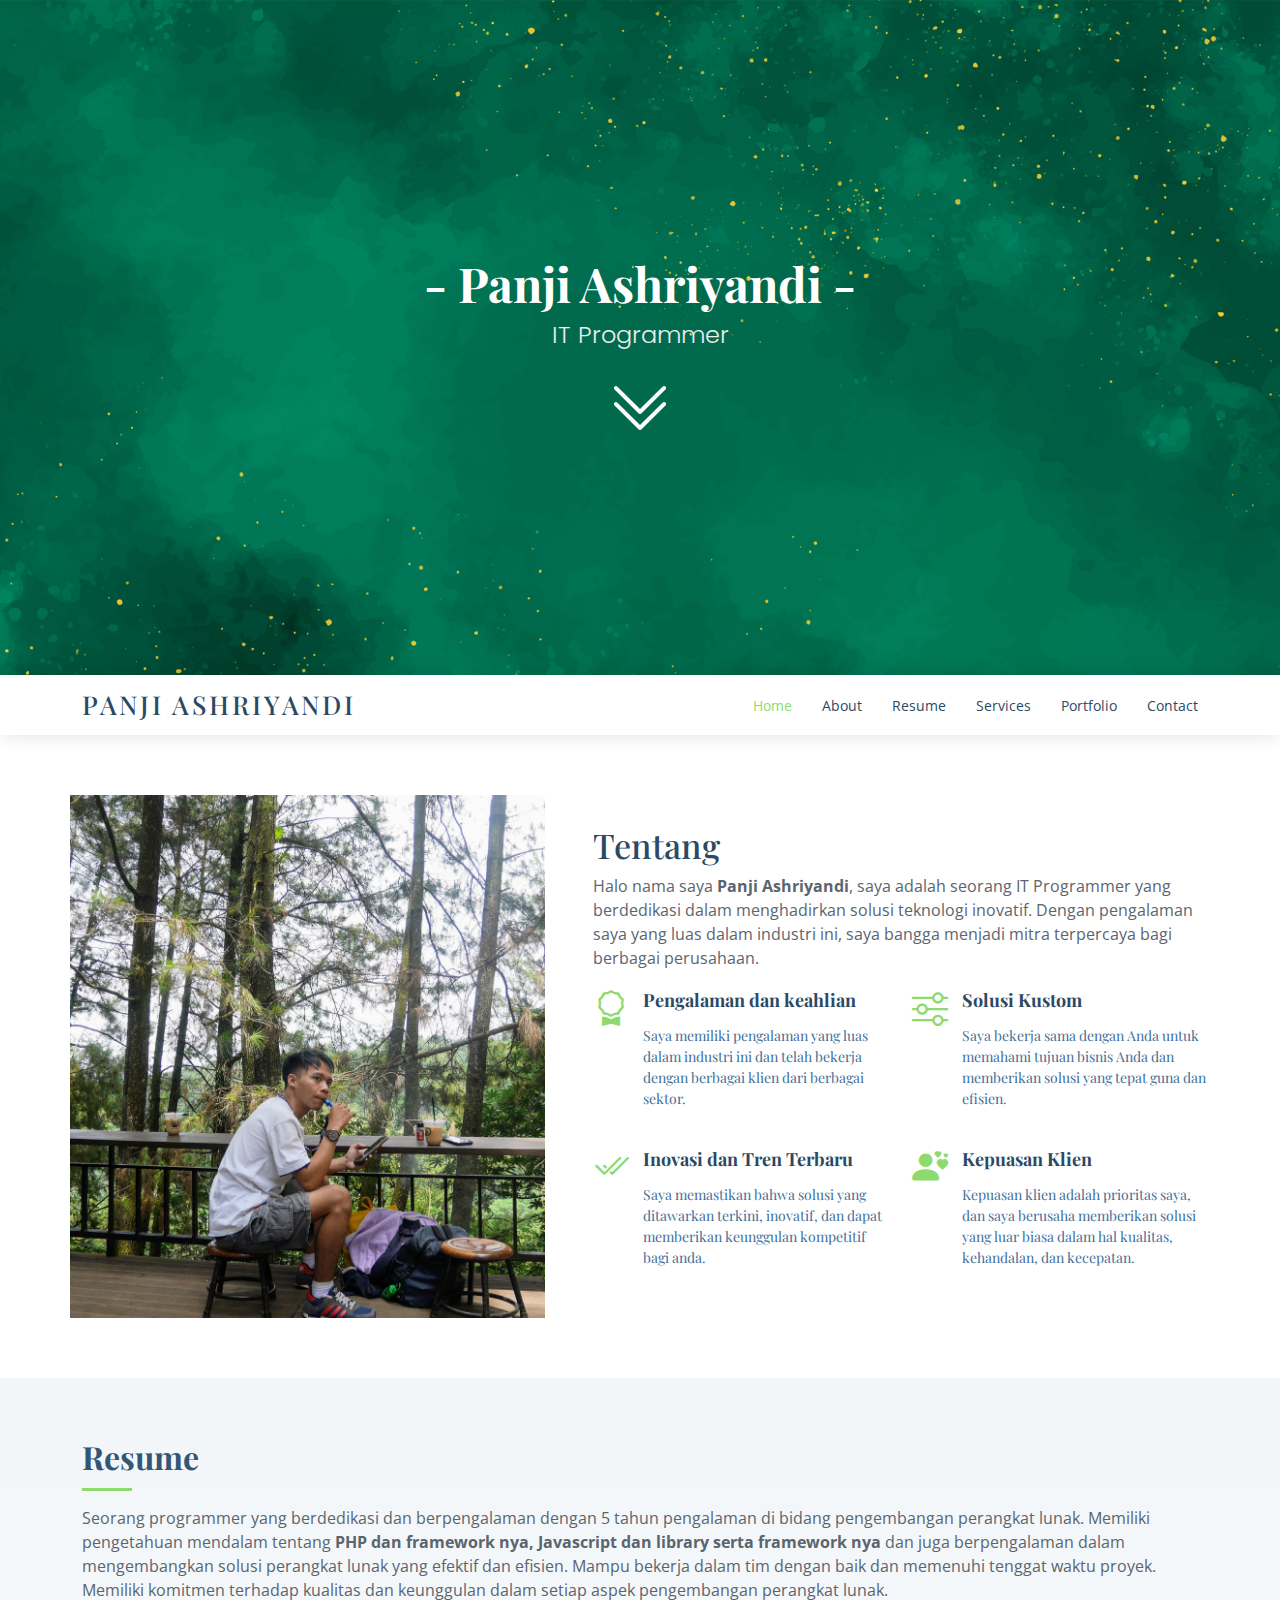
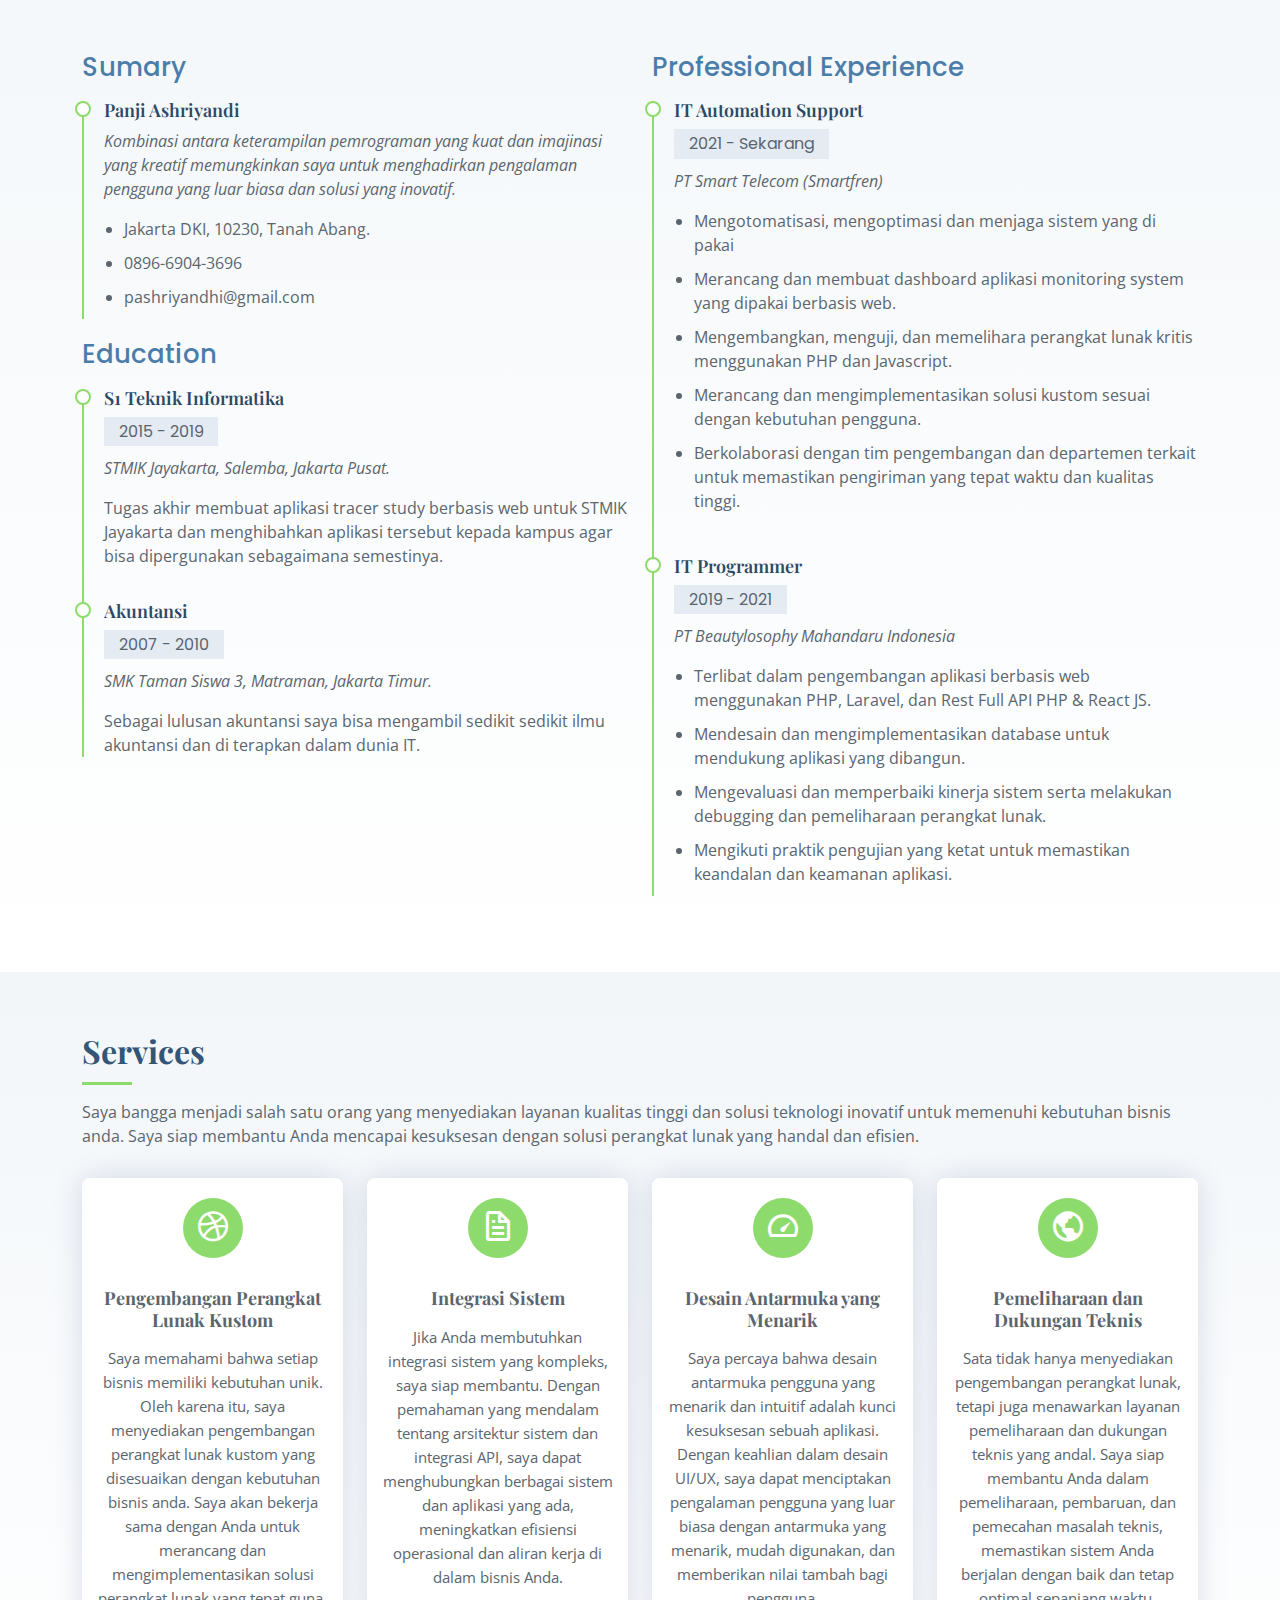
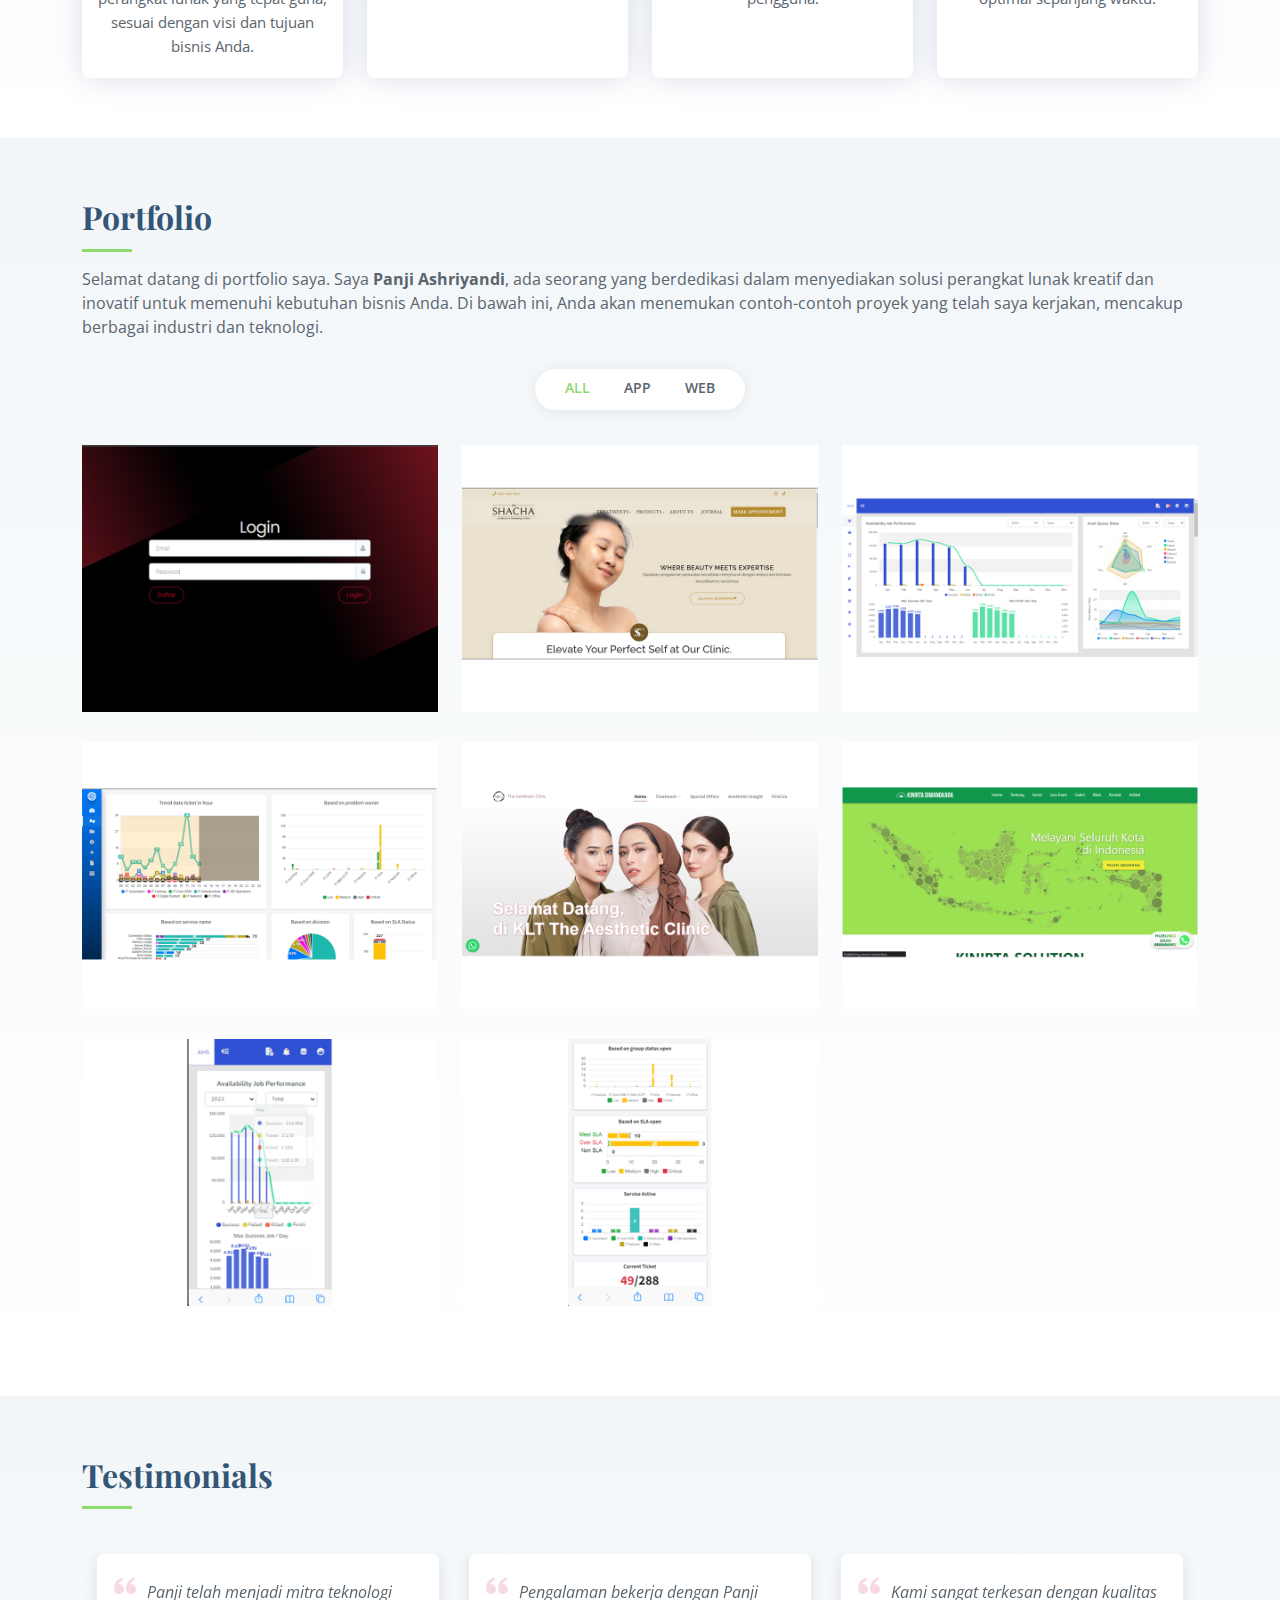
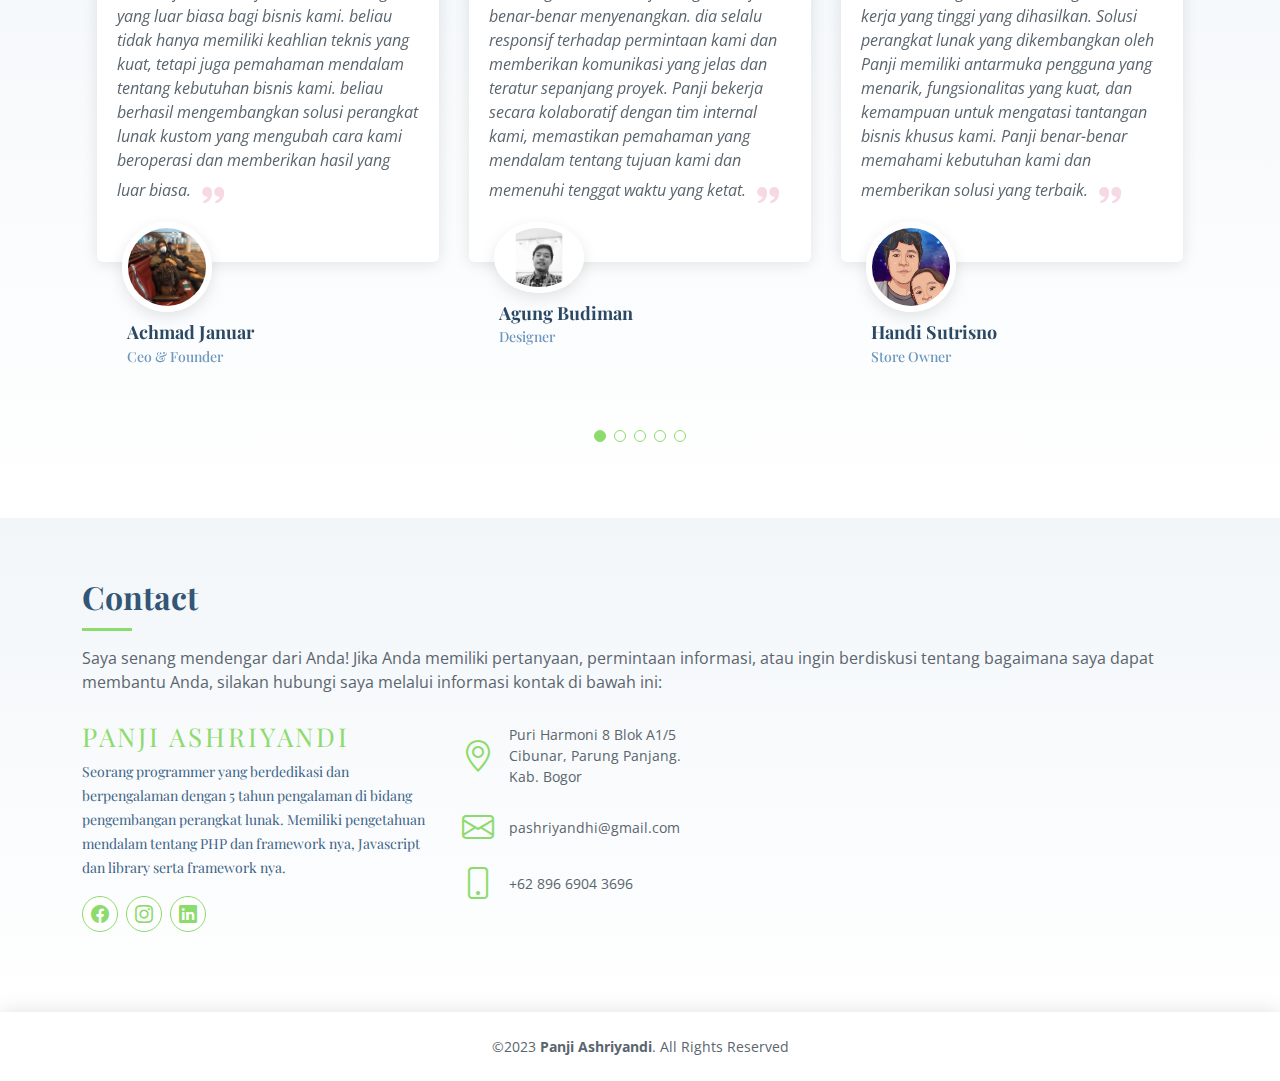
==== commit acefdc74: "Update index.html" ====
--- a/index.html
+++ b/index.html
@@ -537,7 +537,7 @@
   <footer id="footer">
     <div class="container">
       <div class="copyright">
-        &copy;2023 <strong><span>Panji Ashriyandi/span></strong>. All Rights Reserved
+        &copy;2023 <strong><span>Panji Ashriyandi</span></strong>. All Rights Reserved
       </div>
     </div>
   </footer><!-- End  Footer -->
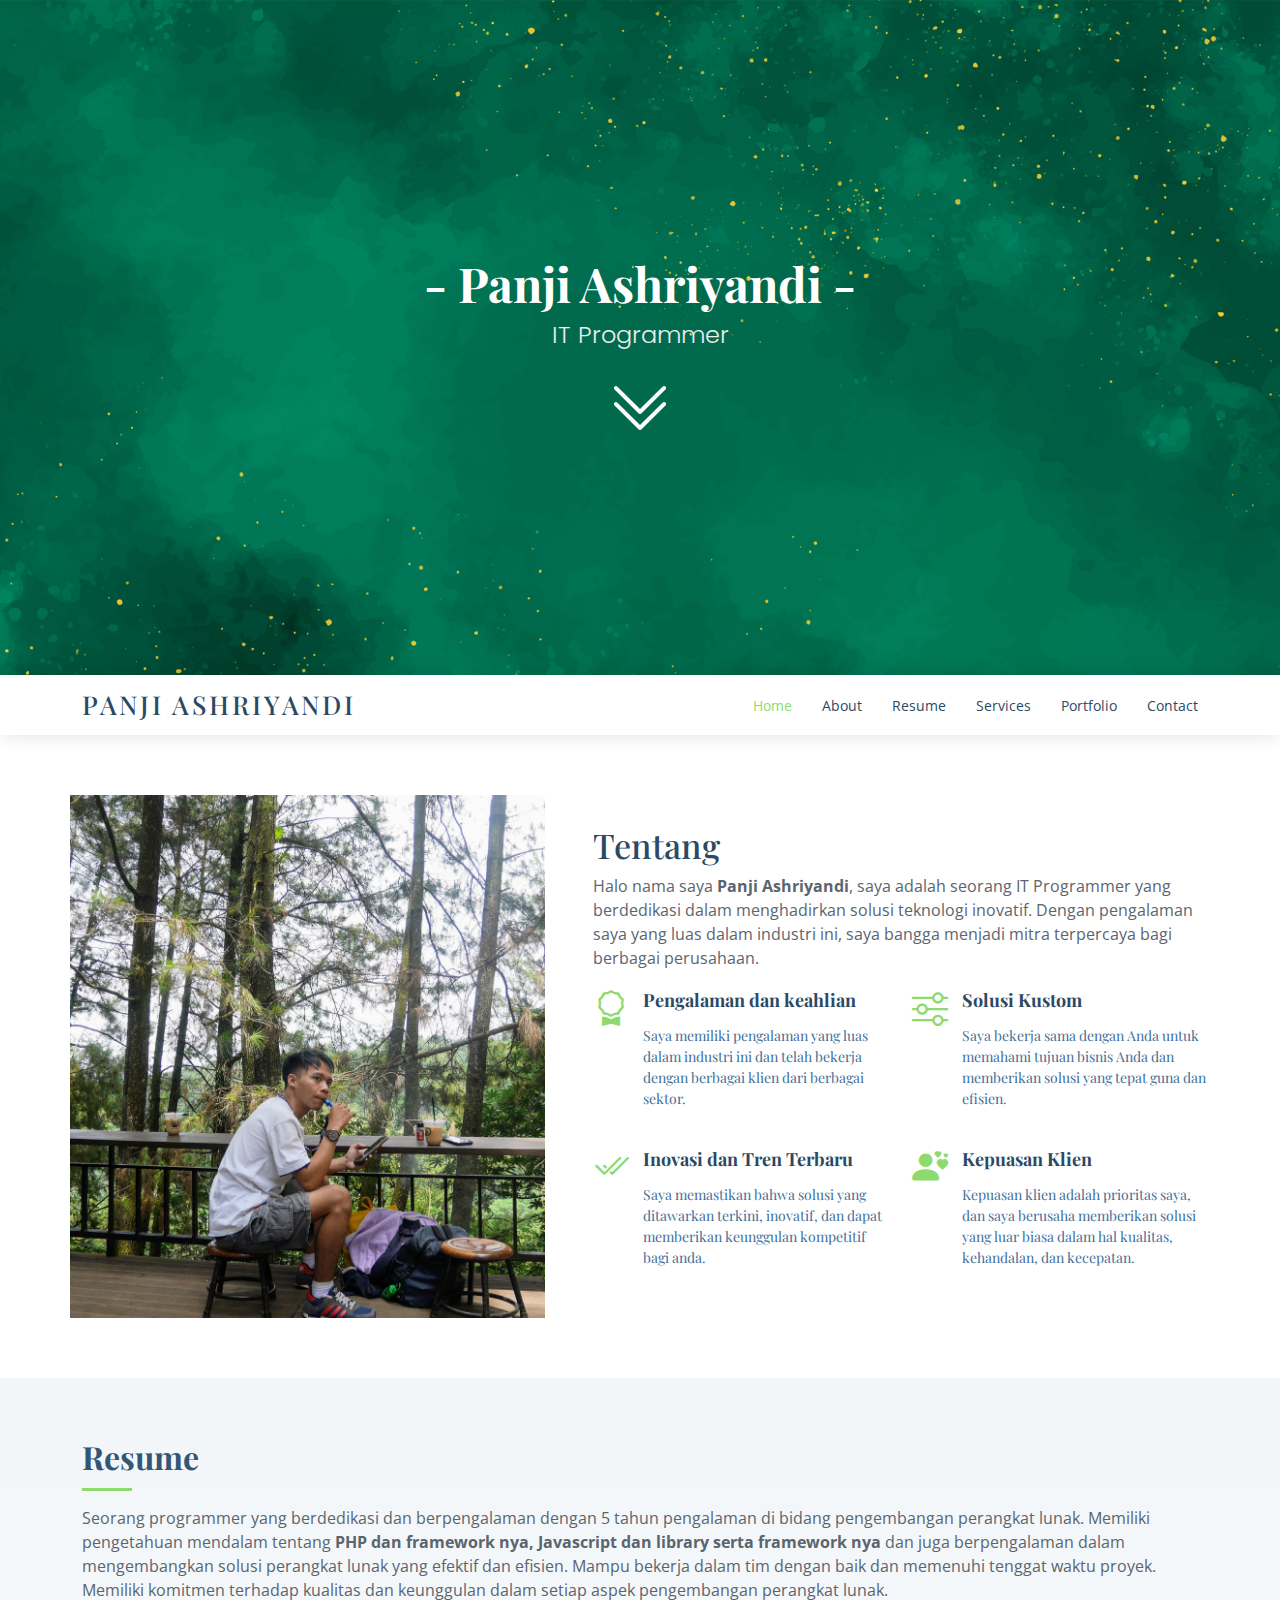
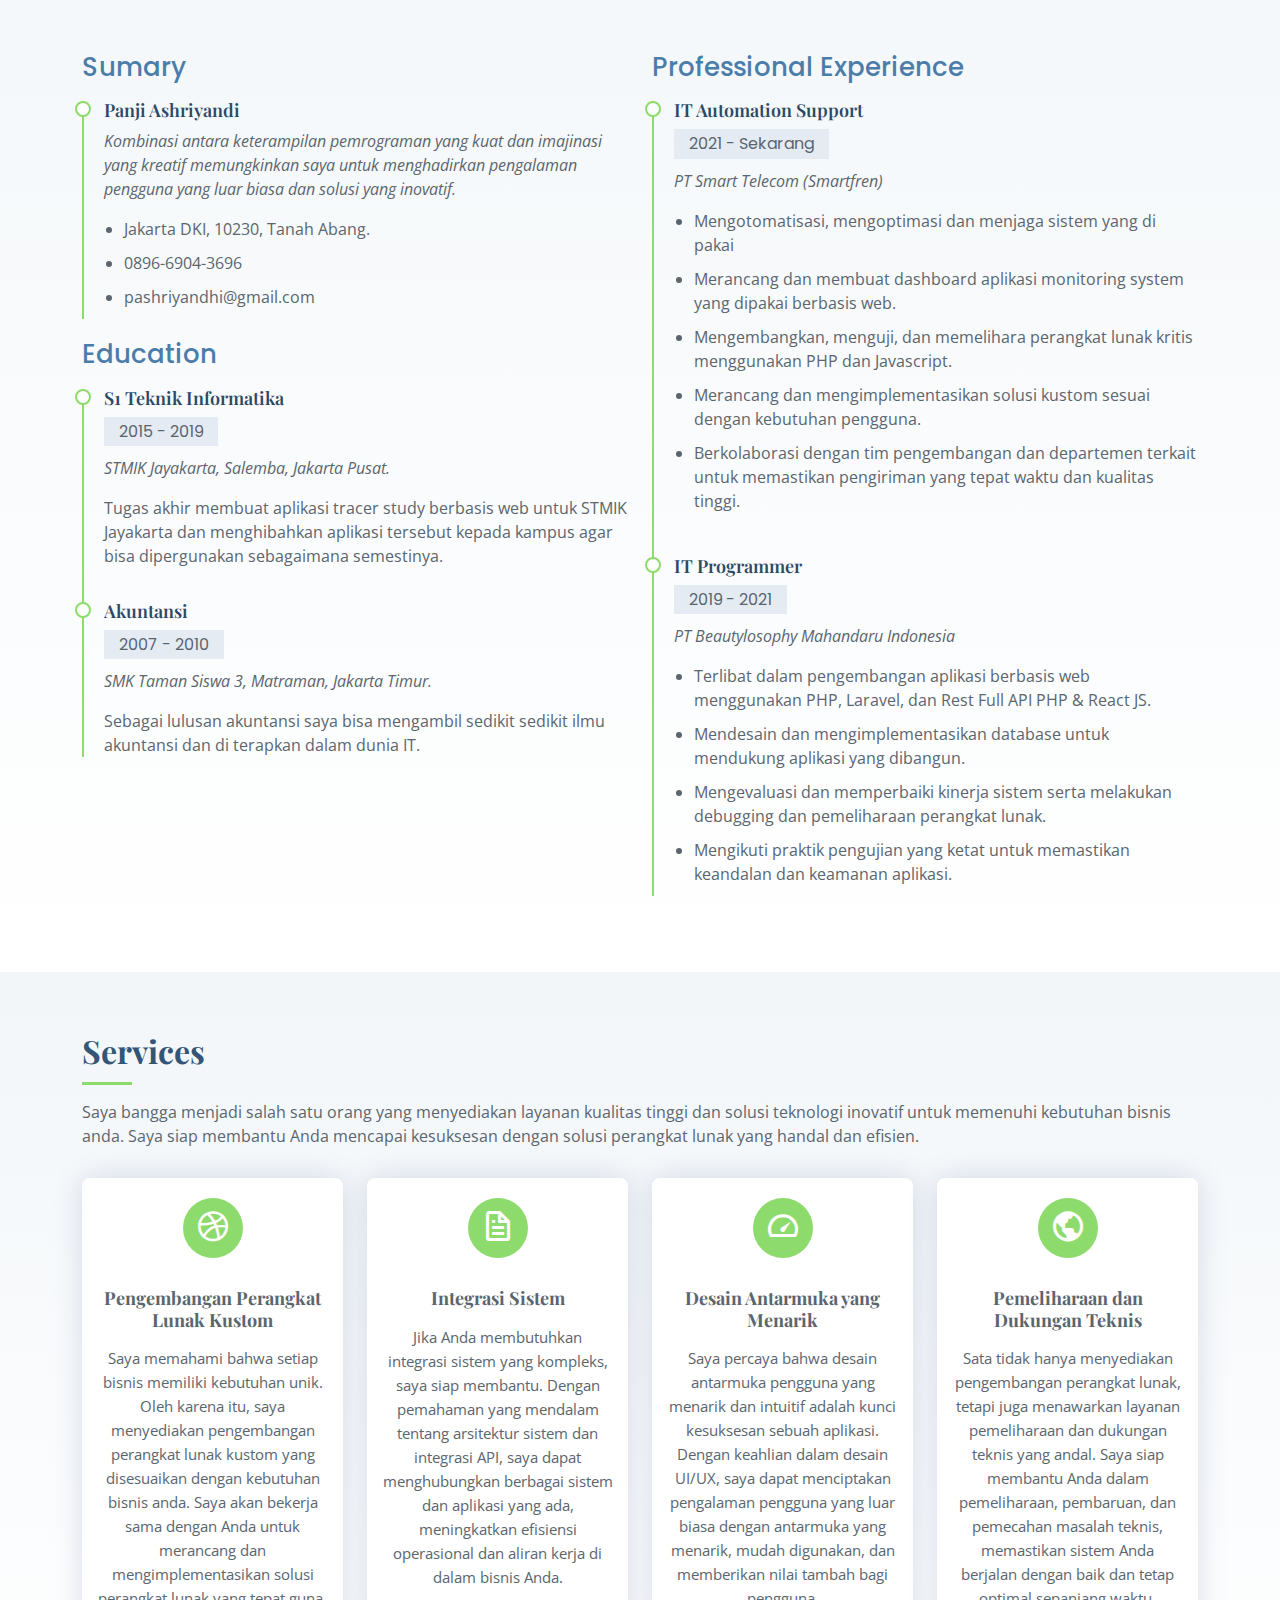
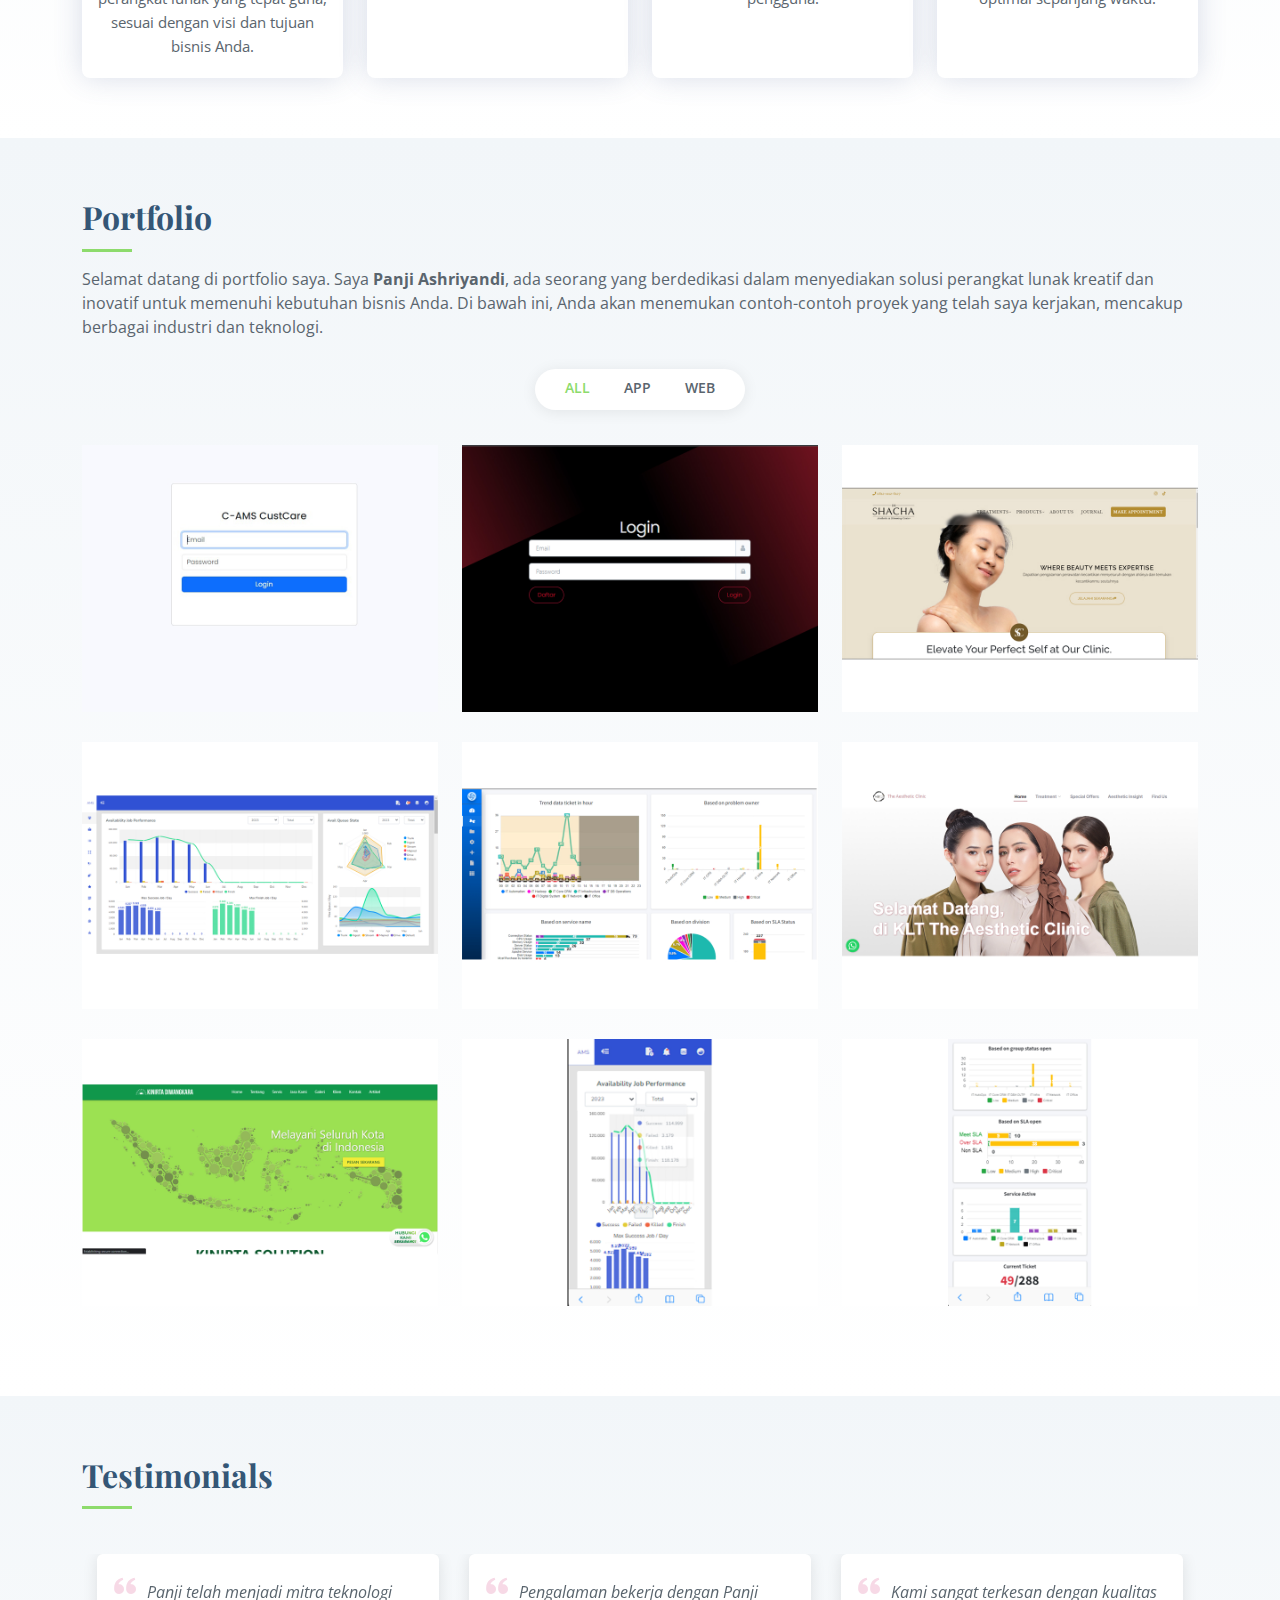
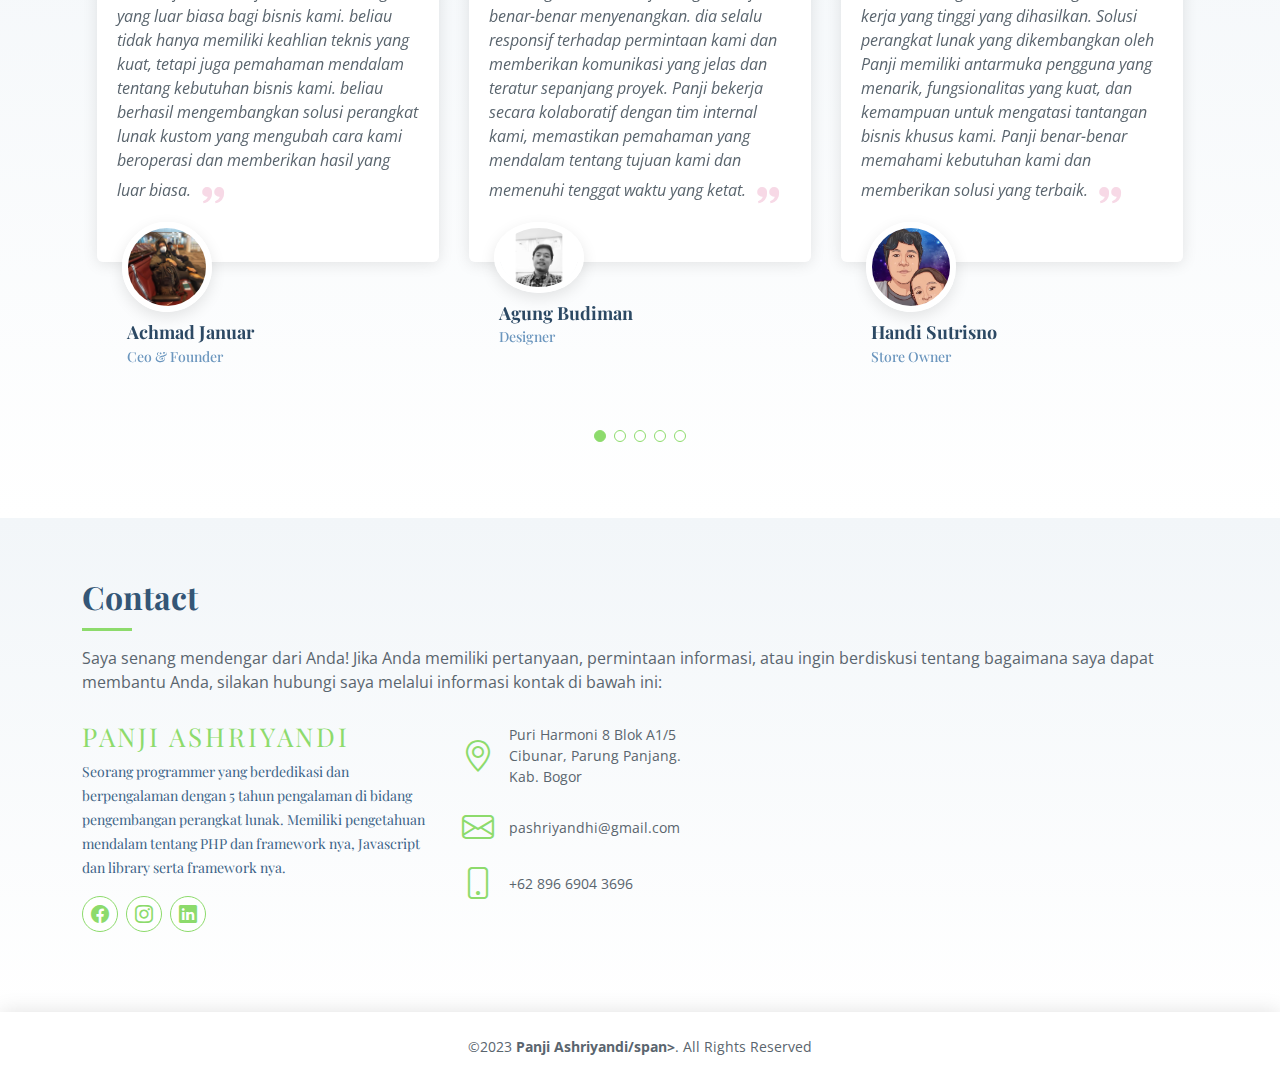
==== commit 63ad72ab: "update portfolio" ====
--- a/index.html
+++ b/index.html
@@ -283,10 +283,24 @@
 
           <div class="col-lg-4 col-md-6 portfolio-item filter-web">
             <div class="portfolio-wrap">
+              <img src="assets/img/portfolio/cams-cc.jpg" class="img-fluid" alt="">
+              <div class="portfolio-info">
+                <h4>CAMS-CC</h4>
+                <p>Web</p>
+              </div>
+              <div class="portfolio-links">
+                <a href="assets/img/portfolio/cams-cc.jpg" data-gallery="portfolioGallery" class="portfolio-lightbox" title="CAMS-CC (2023) adalah aplikasi yang mengintegrasikan customer care dengan IT Operation agar bisa terhubung secara sistem dan meminimalisir human error, aplikasi ini juga sudah ter integrasi dengan Aplikasi sebelumnya yaitu CAMS, dibuat dengan fullstack Javascript (Node js, Express js, React Js) dan database MySql"><i class="bx bx-plus"></i></a>
+                <a href="#" title="More Details"><i class="bx bx-link"></i></a>
+              </div>
+            </div>
+          </div>
+
+          <div class="col-lg-4 col-md-6 portfolio-item filter-web">
+            <div class="portfolio-wrap">
               <img src="assets/img/portfolio/cms.jpg" class="img-fluid" alt="">
               <div class="portfolio-info">
                 <h4>Clinic Management System</h4>
-                <p>App</p>
+                <p>Web</p>
               </div>
               <div class="portfolio-links">
                 <a href="assets/img/portfolio/cms.jpg" data-gallery="portfolioGallery" class="portfolio-lightbox" title="Clinic Management System (2019) adalah system berbasis web yang dirancang untuk memenuhi semua kebutuhan dari Management itu sendiri dari pendaftaran karyawan sampai omset perusahaan, dibuat dengan HTML, CSS, Javascript dan PHP."><i class="bx bx-plus"></i></a>
@@ -537,7 +551,7 @@
   <footer id="footer">
     <div class="container">
       <div class="copyright">
-        &copy;2023 <strong><span>Panji Ashriyandi</span></strong>. All Rights Reserved
+        &copy;2023 <strong><span>Panji Ashriyandi/span></strong>. All Rights Reserved
       </div>
     </div>
   </footer><!-- End  Footer -->
--- a/assets/css/style.css
+++ b/assets/css/style.css
@@ -148,7 +148,7 @@
 .navbar a:hover,
 .navbar .active,
 .navbar .active:focus,
-.navbar li:hover>a {
+.navbar li:hover > a {
   color: #8ddb6c;
 }
 
@@ -183,11 +183,11 @@
 
 .navbar .dropdown ul a:hover,
 .navbar .dropdown ul .active:hover,
-.navbar .dropdown ul li:hover>a {
+.navbar .dropdown ul li:hover > a {
   color: #8ddb6c;
 }
 
-.navbar .dropdown:hover>ul {
+.navbar .dropdown:hover > ul {
   opacity: 1;
   visibility: visible;
 }
@@ -198,7 +198,7 @@
   visibility: hidden;
 }
 
-.navbar .dropdown .dropdown:hover>ul {
+.navbar .dropdown .dropdown:hover > ul {
   opacity: 1;
   top: 0;
   left: 100%;
@@ -210,7 +210,7 @@
     left: -90%;
   }
 
-  .navbar .dropdown .dropdown:hover>ul {
+  .navbar .dropdown .dropdown:hover > ul {
     left: -100%;
   }
 }
@@ -282,7 +282,7 @@
 
 .navbar-mobile a:hover,
 .navbar-mobile .active,
-.navbar-mobile li:hover>a {
+.navbar-mobile li:hover > a {
   color: #8ddb6c;
 }
 
@@ -317,11 +317,11 @@
 
 .navbar-mobile .dropdown ul a:hover,
 .navbar-mobile .dropdown ul .active:hover,
-.navbar-mobile .dropdown ul li:hover>a {
+.navbar-mobile .dropdown ul li:hover > a {
   color: #8ddb6c;
 }
 
-.navbar-mobile .dropdown>.dropdown-active {
+.navbar-mobile .dropdown > .dropdown-active {
   display: block;
 }
 
@@ -445,11 +445,11 @@
   font-size: 14px;
 }
 
-.breadcrumbs ol li+li {
+.breadcrumbs ol li + li {
   padding-left: 10px;
 }
 
-.breadcrumbs ol li+li::before {
+.breadcrumbs ol li + li::before {
   display: inline-block;
   padding-right: 10px;
   color: #6c757d;
@@ -553,7 +553,6 @@
     max-width: 100%;
   }
 }
-
 
 /*--------------------------------------------------------------
 # Resume
@@ -841,7 +840,10 @@
   position: relative;
 }
 
-.portfolio-details .portfolio-details-slider .swiper-pagination .swiper-pagination-bullet {
+.portfolio-details
+  .portfolio-details-slider
+  .swiper-pagination
+  .swiper-pagination-bullet {
   width: 12px;
   height: 12px;
   background-color: #fff;
@@ -849,7 +851,10 @@
   border: 1px solid #8ddb6c;
 }
 
-.portfolio-details .portfolio-details-slider .swiper-pagination .swiper-pagination-bullet-active {
+.portfolio-details
+  .portfolio-details-slider
+  .swiper-pagination
+  .swiper-pagination-bullet-active {
   background-color: #8ddb6c;
 }
 
@@ -872,7 +877,7 @@
   font-size: 15px;
 }
 
-.portfolio-details .portfolio-info ul li+li {
+.portfolio-details .portfolio-info ul li + li {
   margin-top: 10px;
 }
 
@@ -1051,7 +1056,7 @@
   font-weight: 600;
 }
 
-.contact .php-email-form .error-message br+br {
+.contact .php-email-form .error-message br + br {
   margin-top: 25px;
 }
 
@@ -1095,7 +1100,7 @@
   border-color: #8ddb6c;
 }
 
-.contact .php-email-form button[type=submit] {
+.contact .php-email-form button[type="submit"] {
   background: #8ddb6c;
   border: 0;
   padding: 10px 24px;
@@ -1104,7 +1109,7 @@
   border-radius: 50px;
 }
 
-.contact .php-email-form button[type=submit]:hover {
+.contact .php-email-form button[type="submit"]:hover {
   background: #74b359;
 }
 
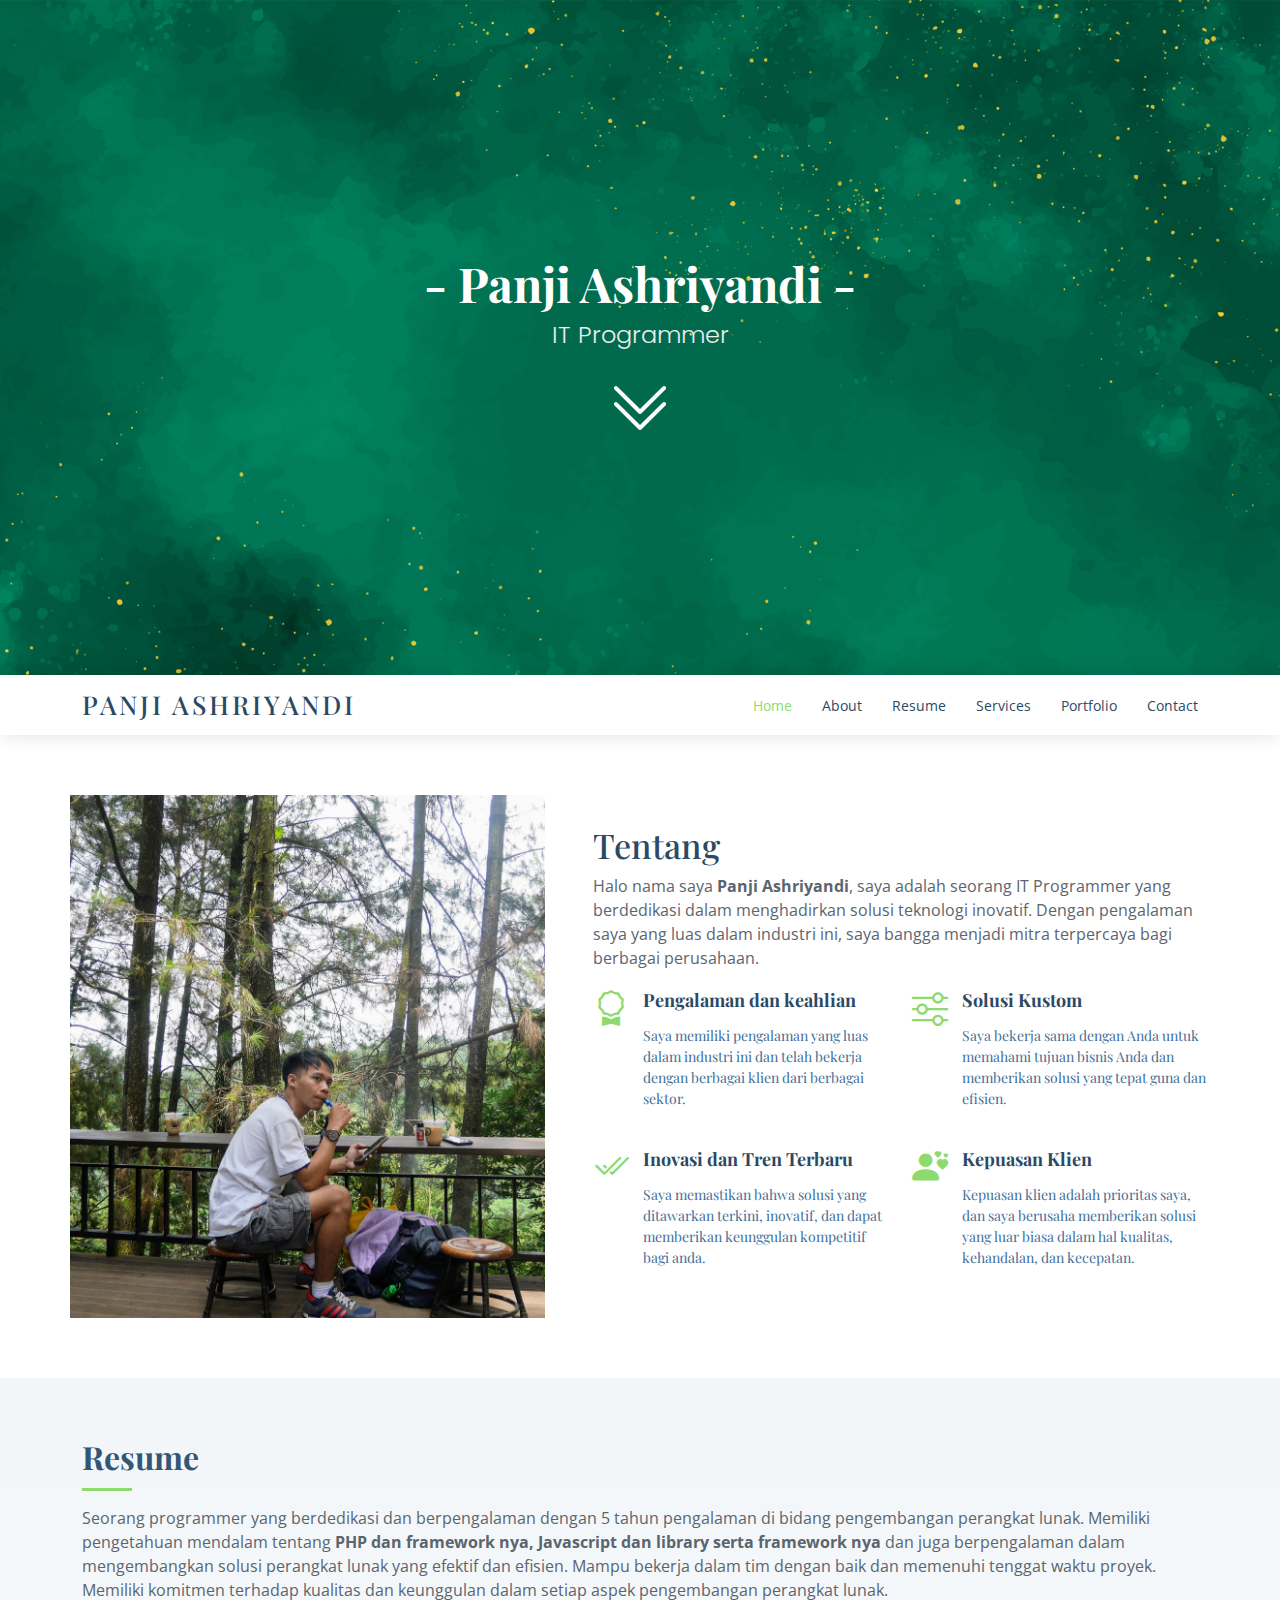
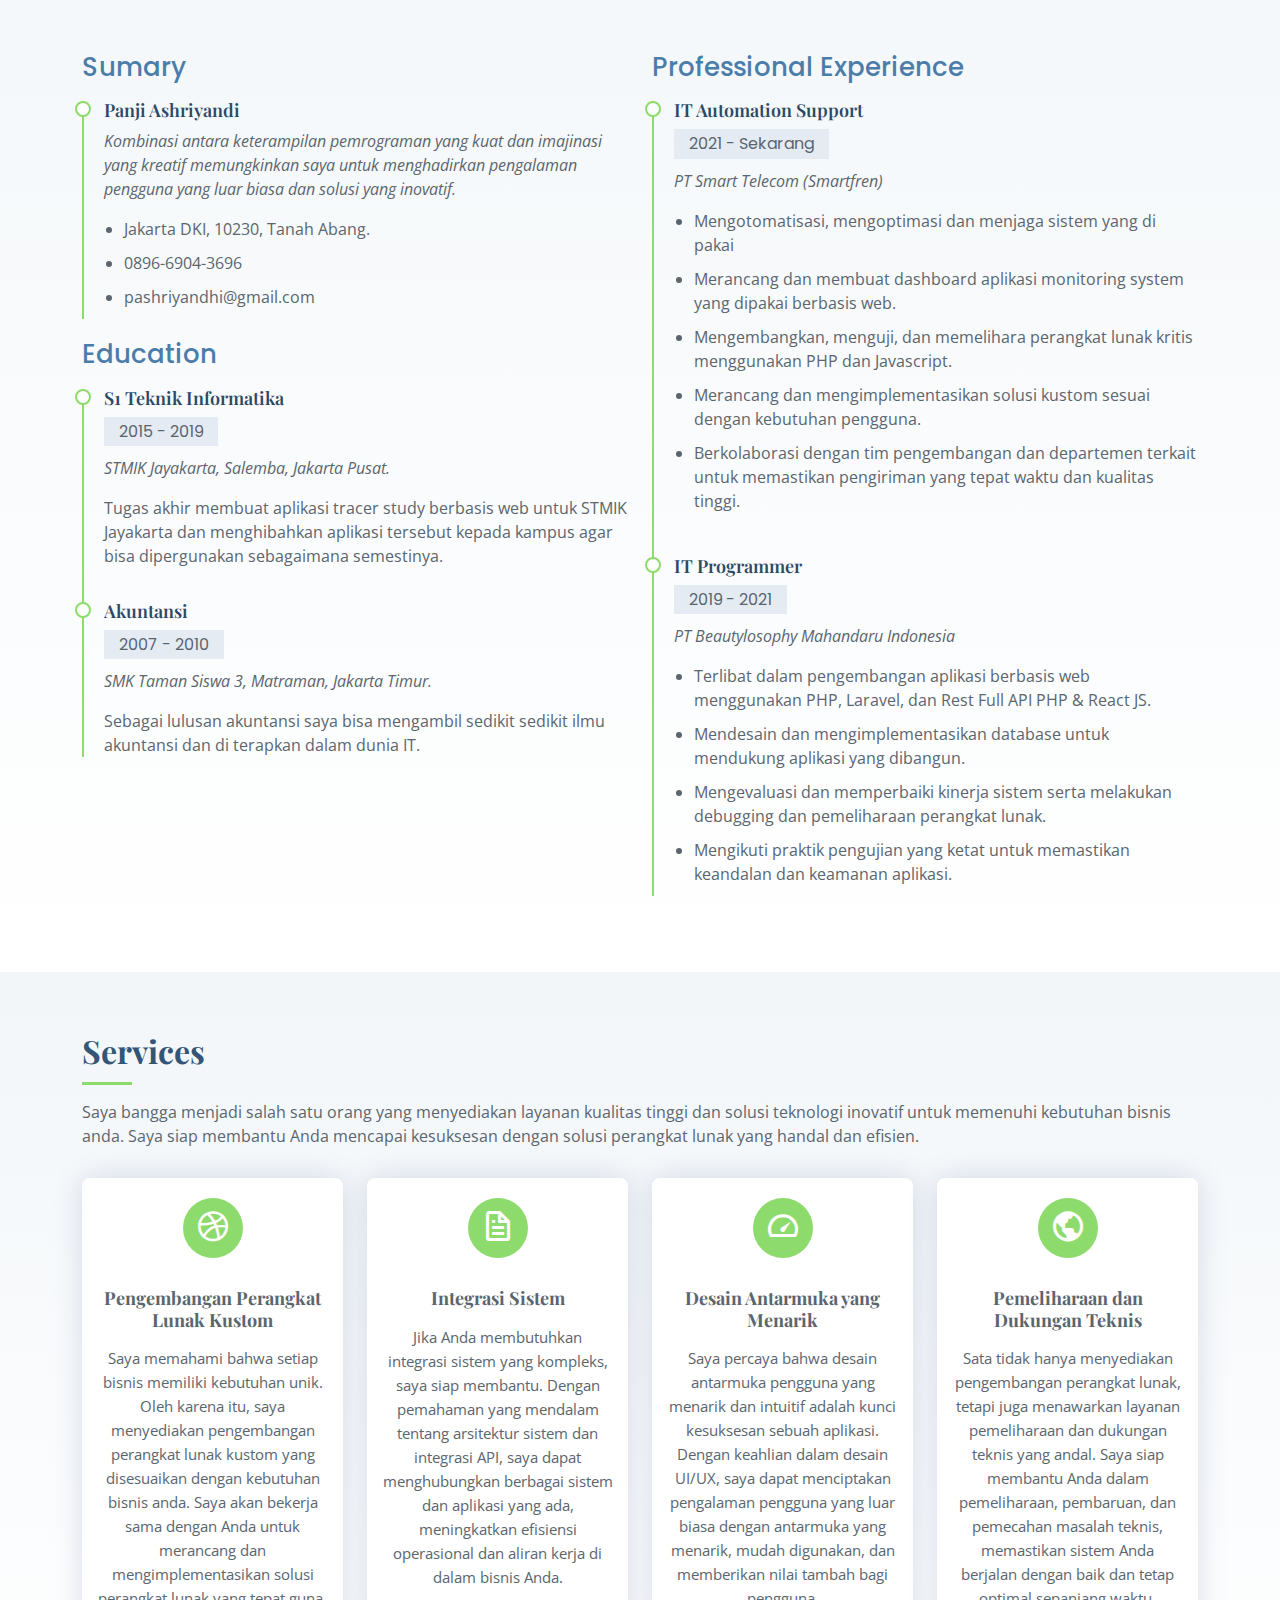
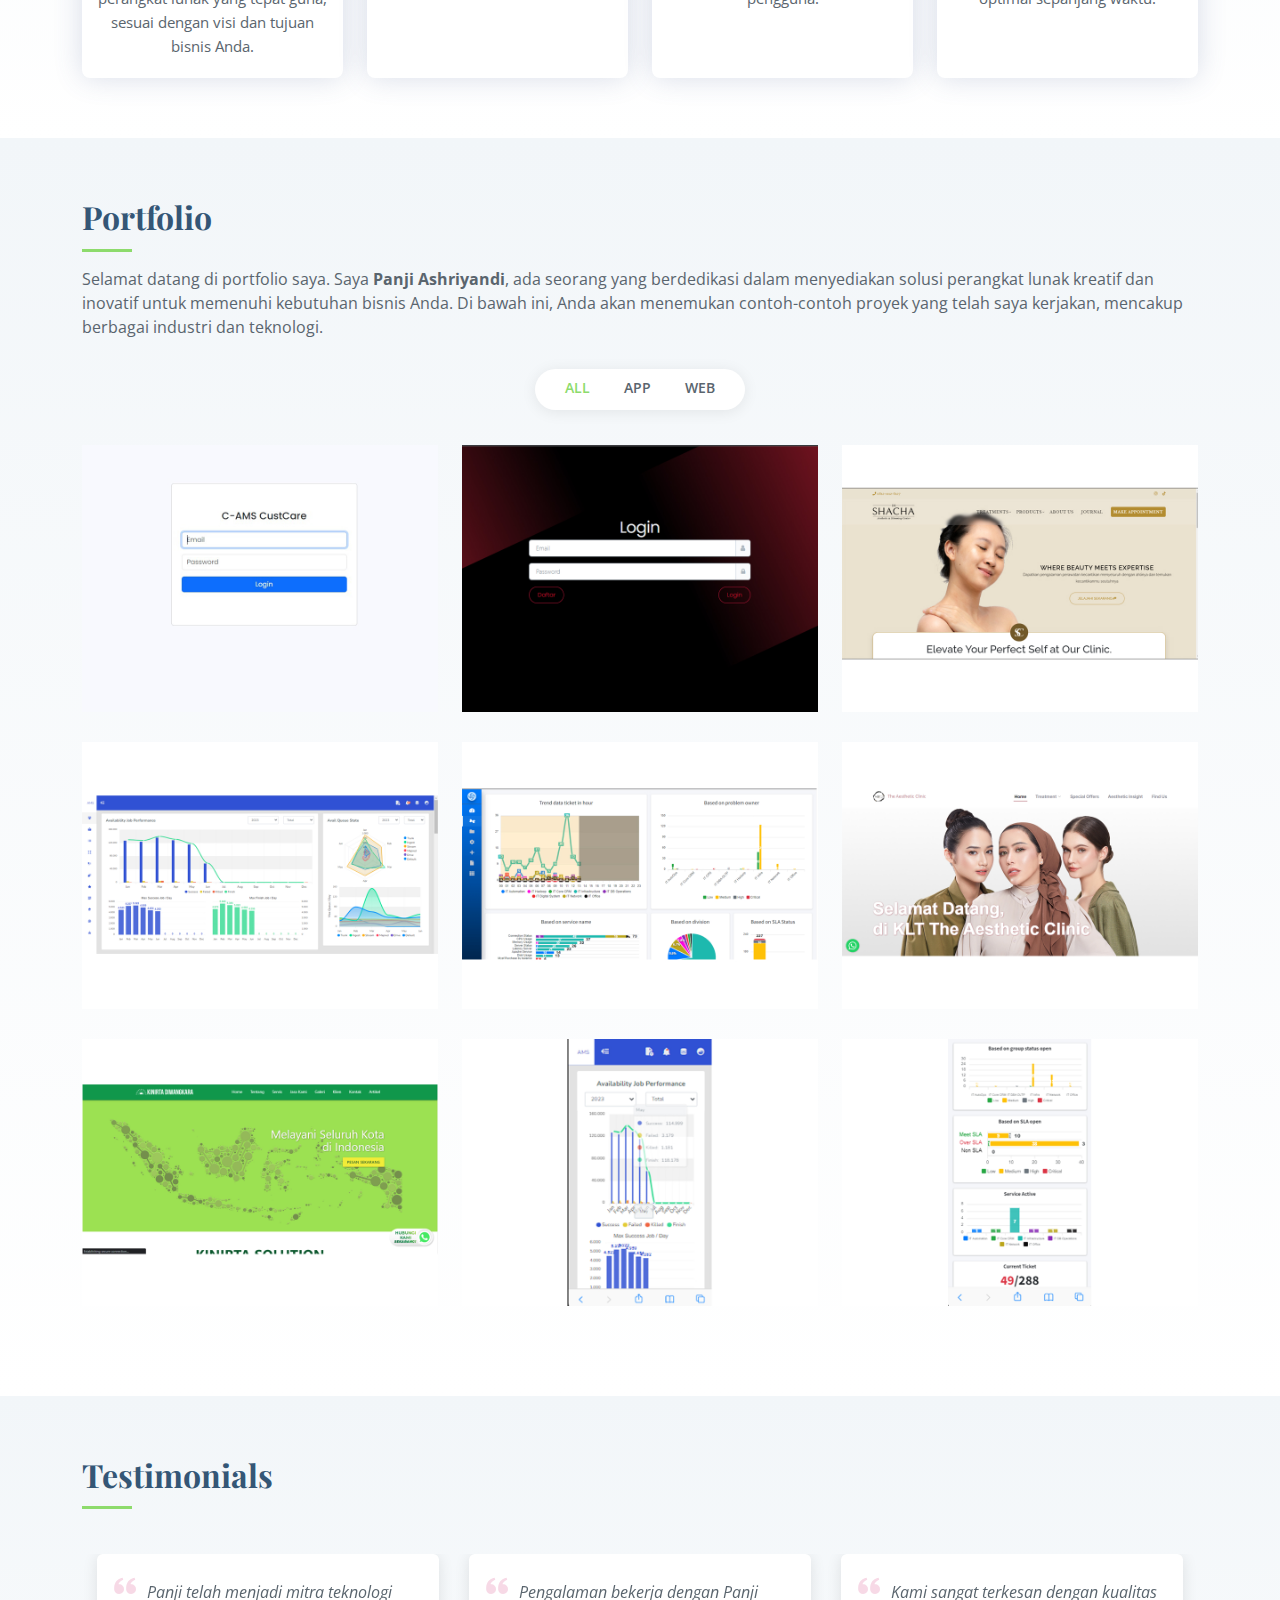
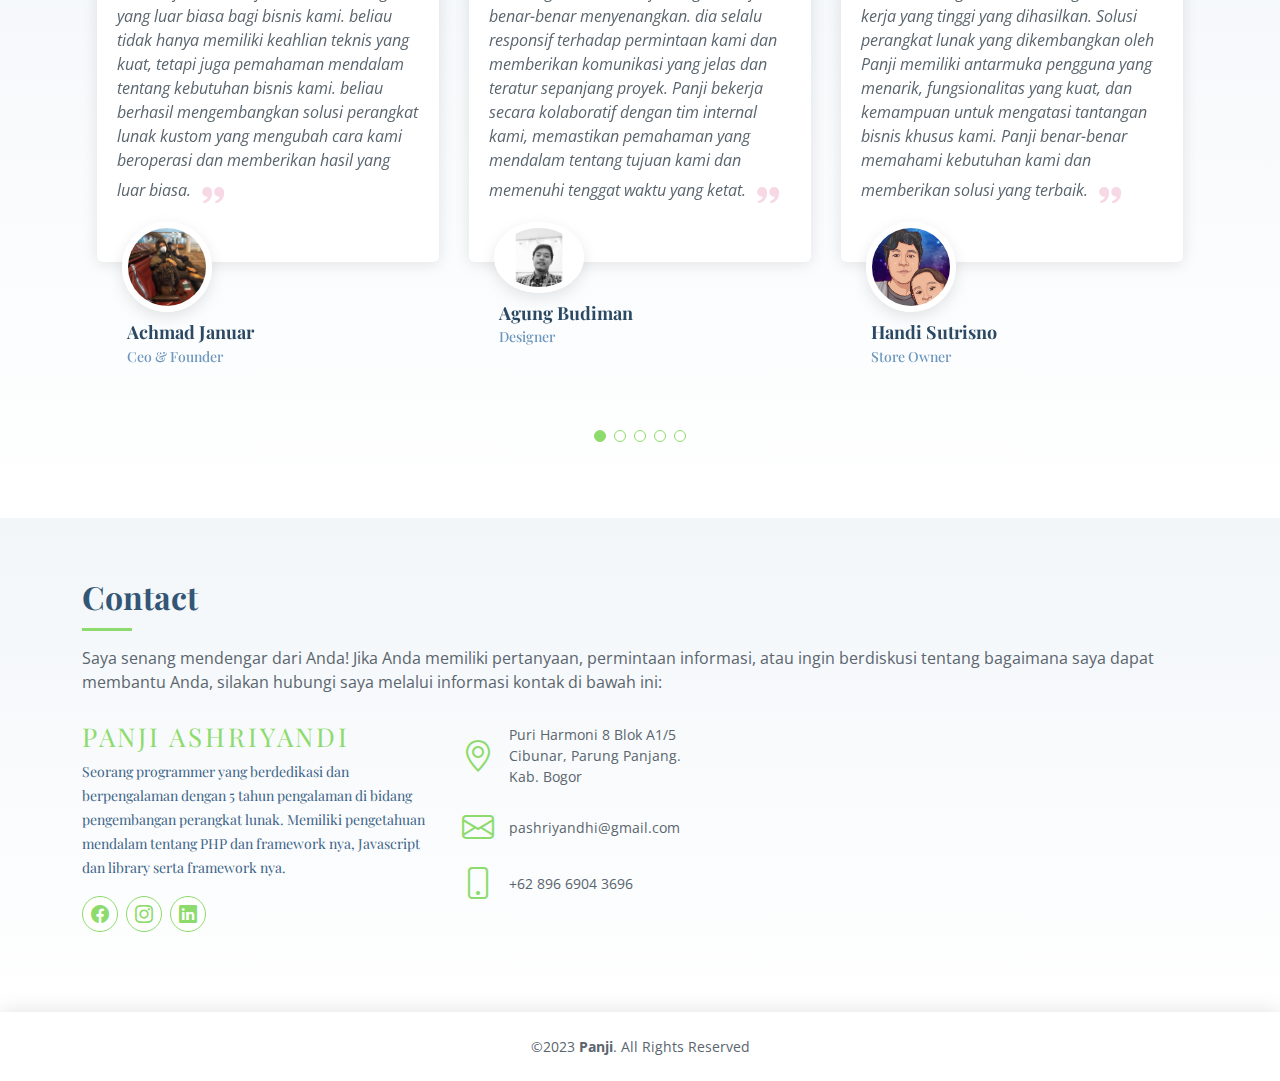
==== commit 9ef52eb1: "Merge branch 'main' of https://github.com/panjiash/panjiash.github.io" ====
--- a/index.html
+++ b/index.html
@@ -551,7 +551,7 @@
   <footer id="footer">
     <div class="container">
       <div class="copyright">
-        &copy;2023 <strong><span>Panji Ashriyandi/span></strong>. All Rights Reserved
+        &copy;2023 <strong><span>Panji</span></strong>. All Rights Reserved
       </div>
     </div>
   </footer><!-- End  Footer -->
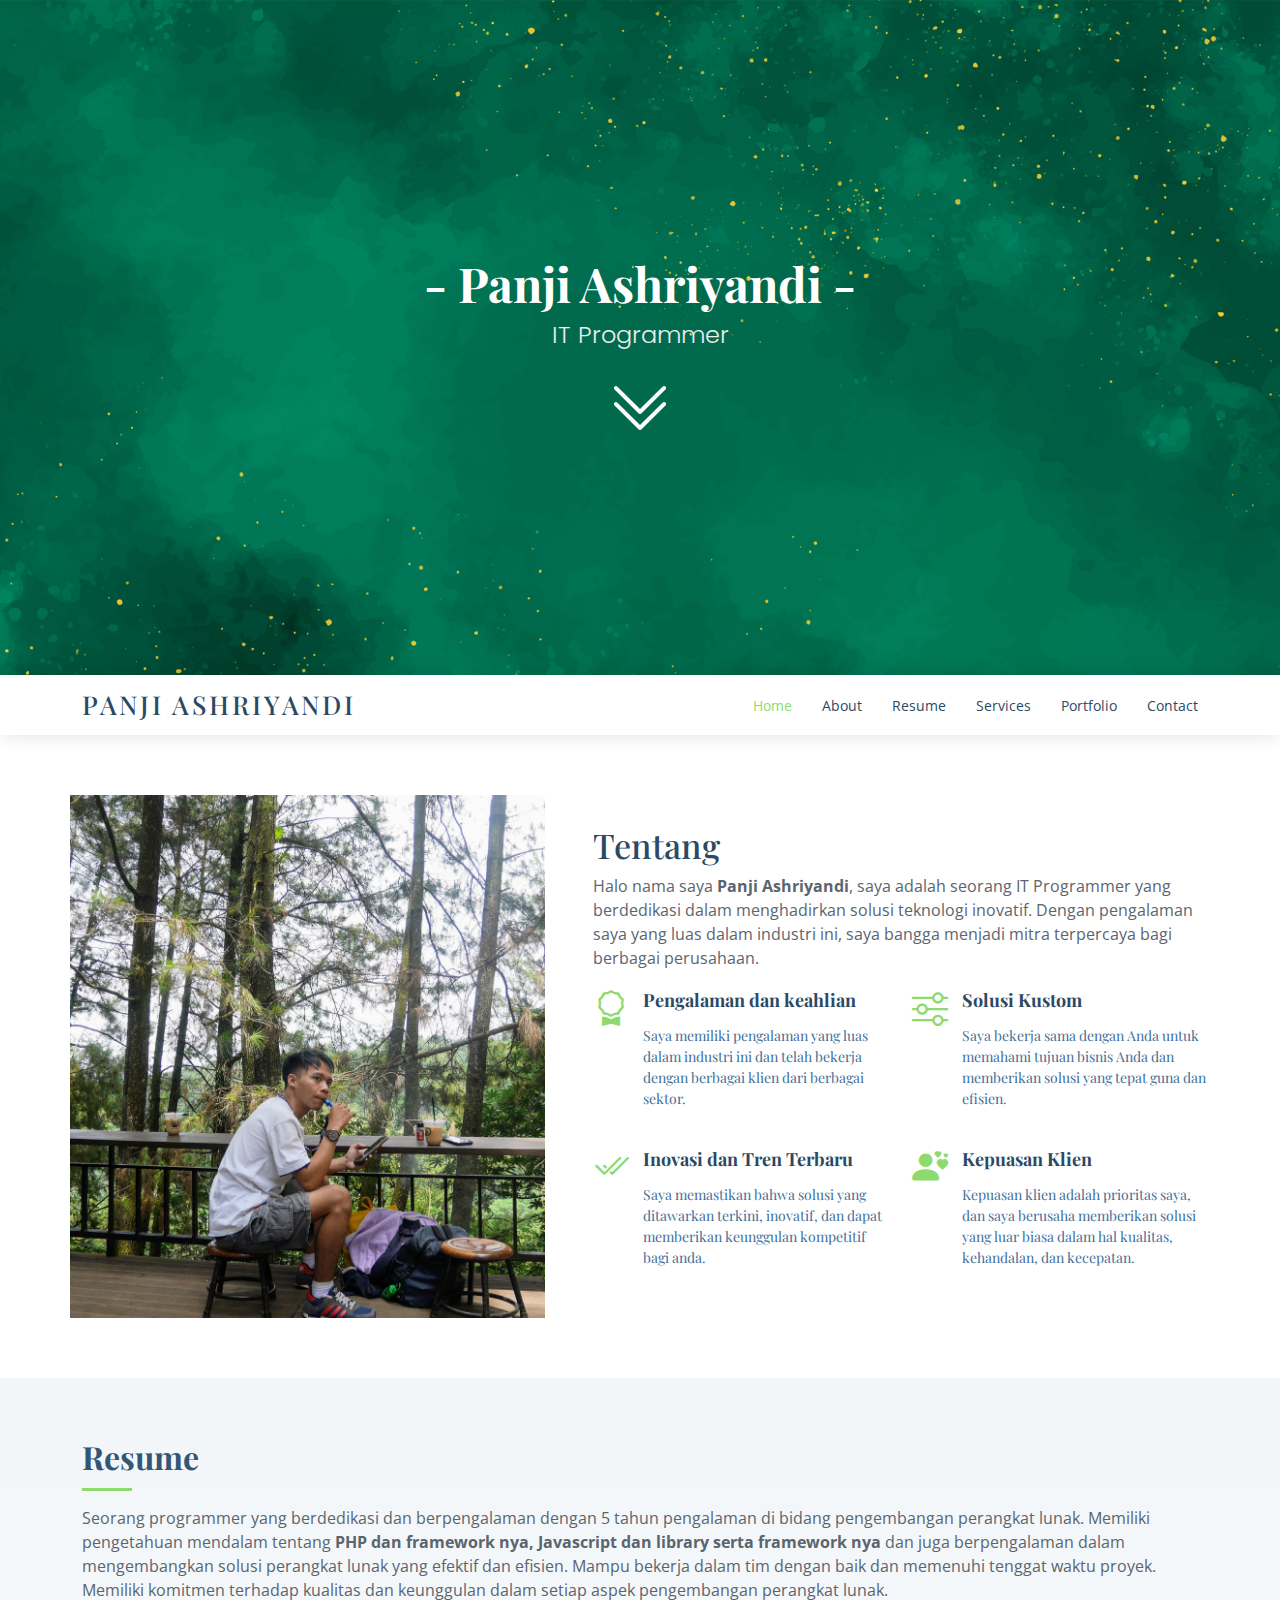
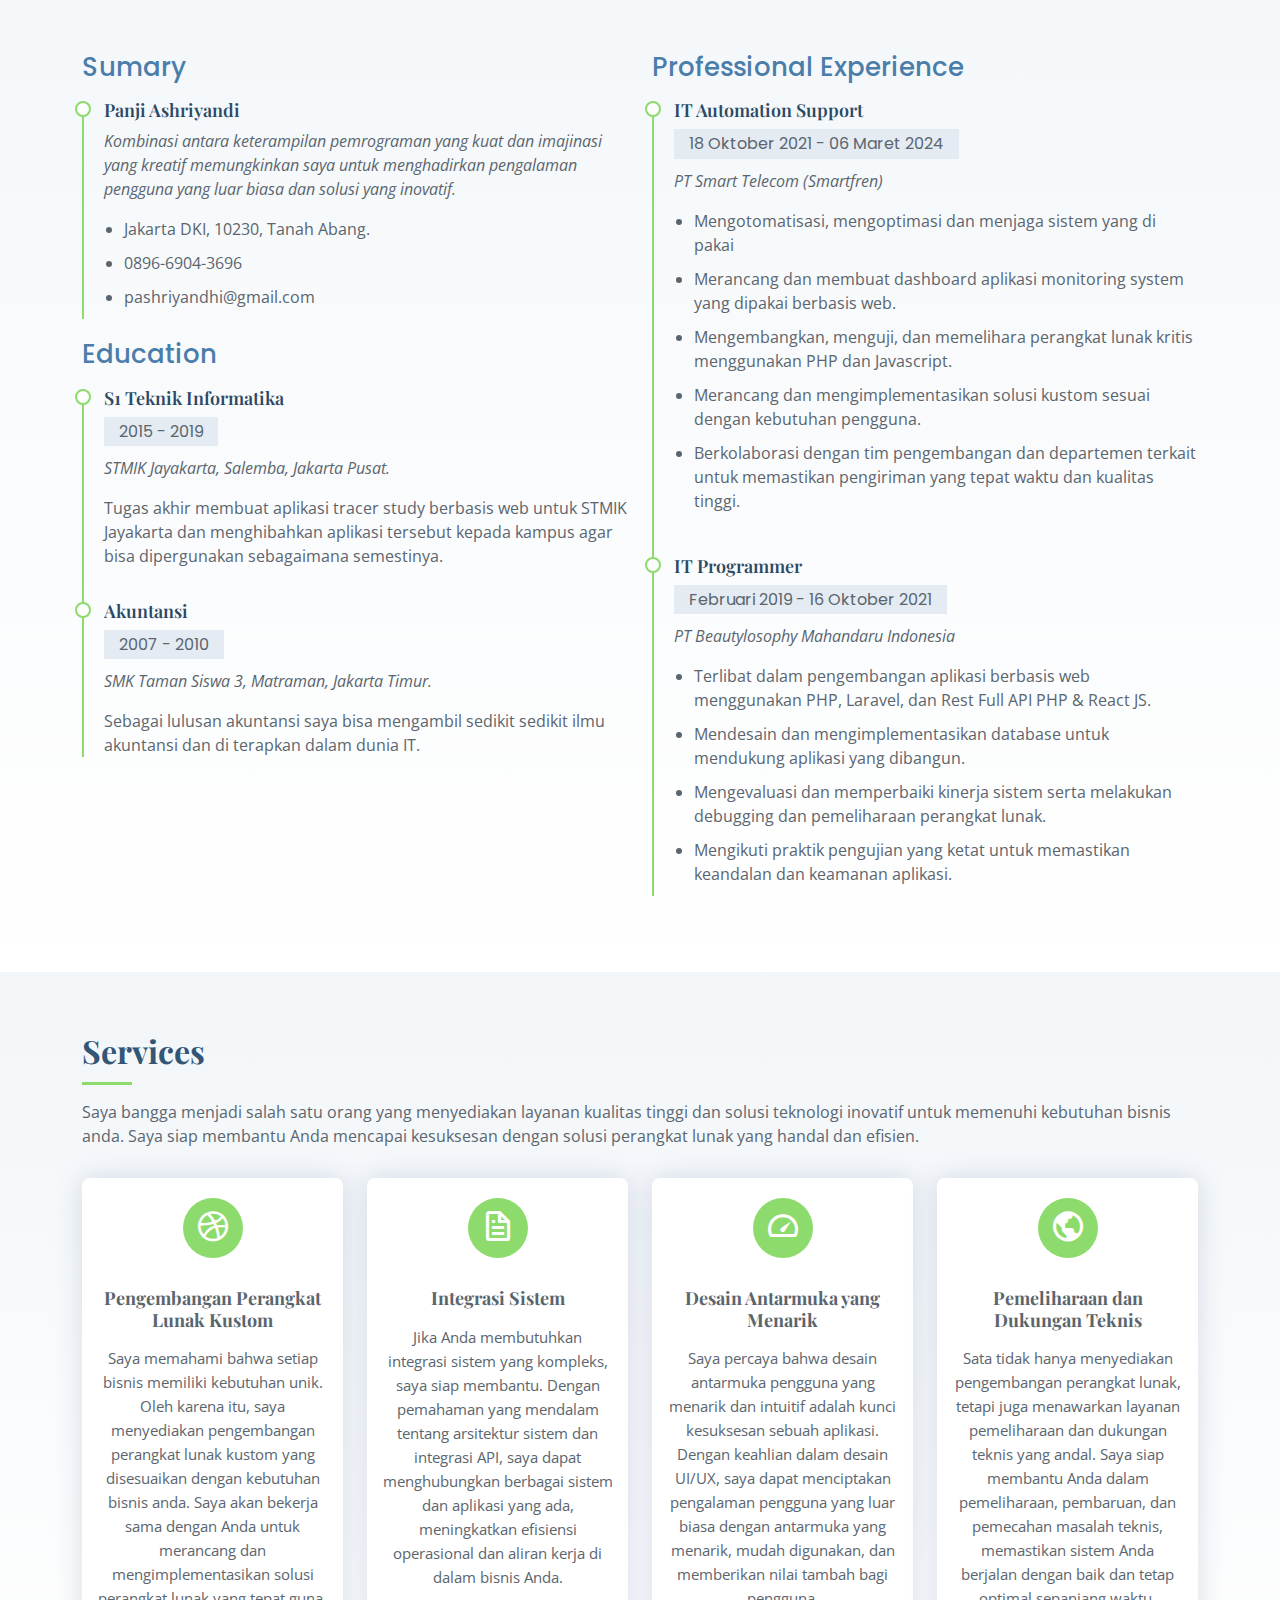
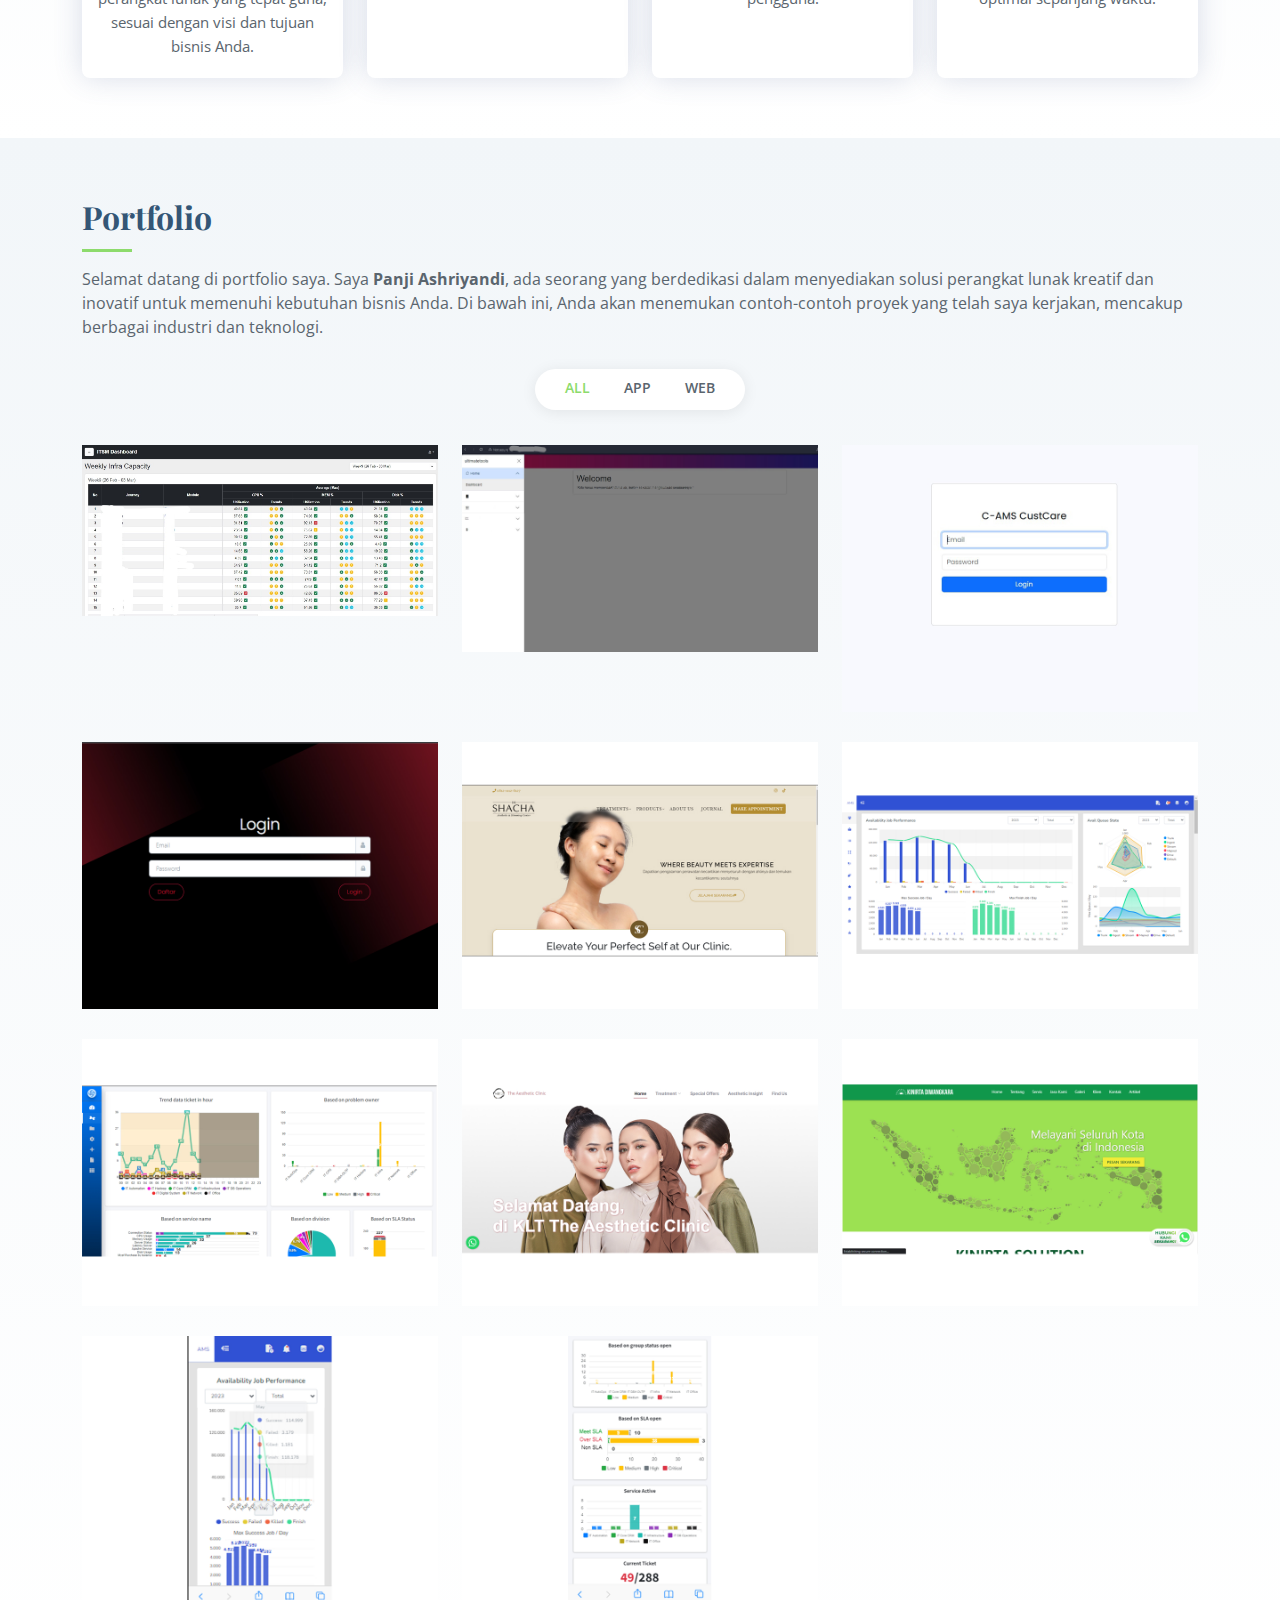
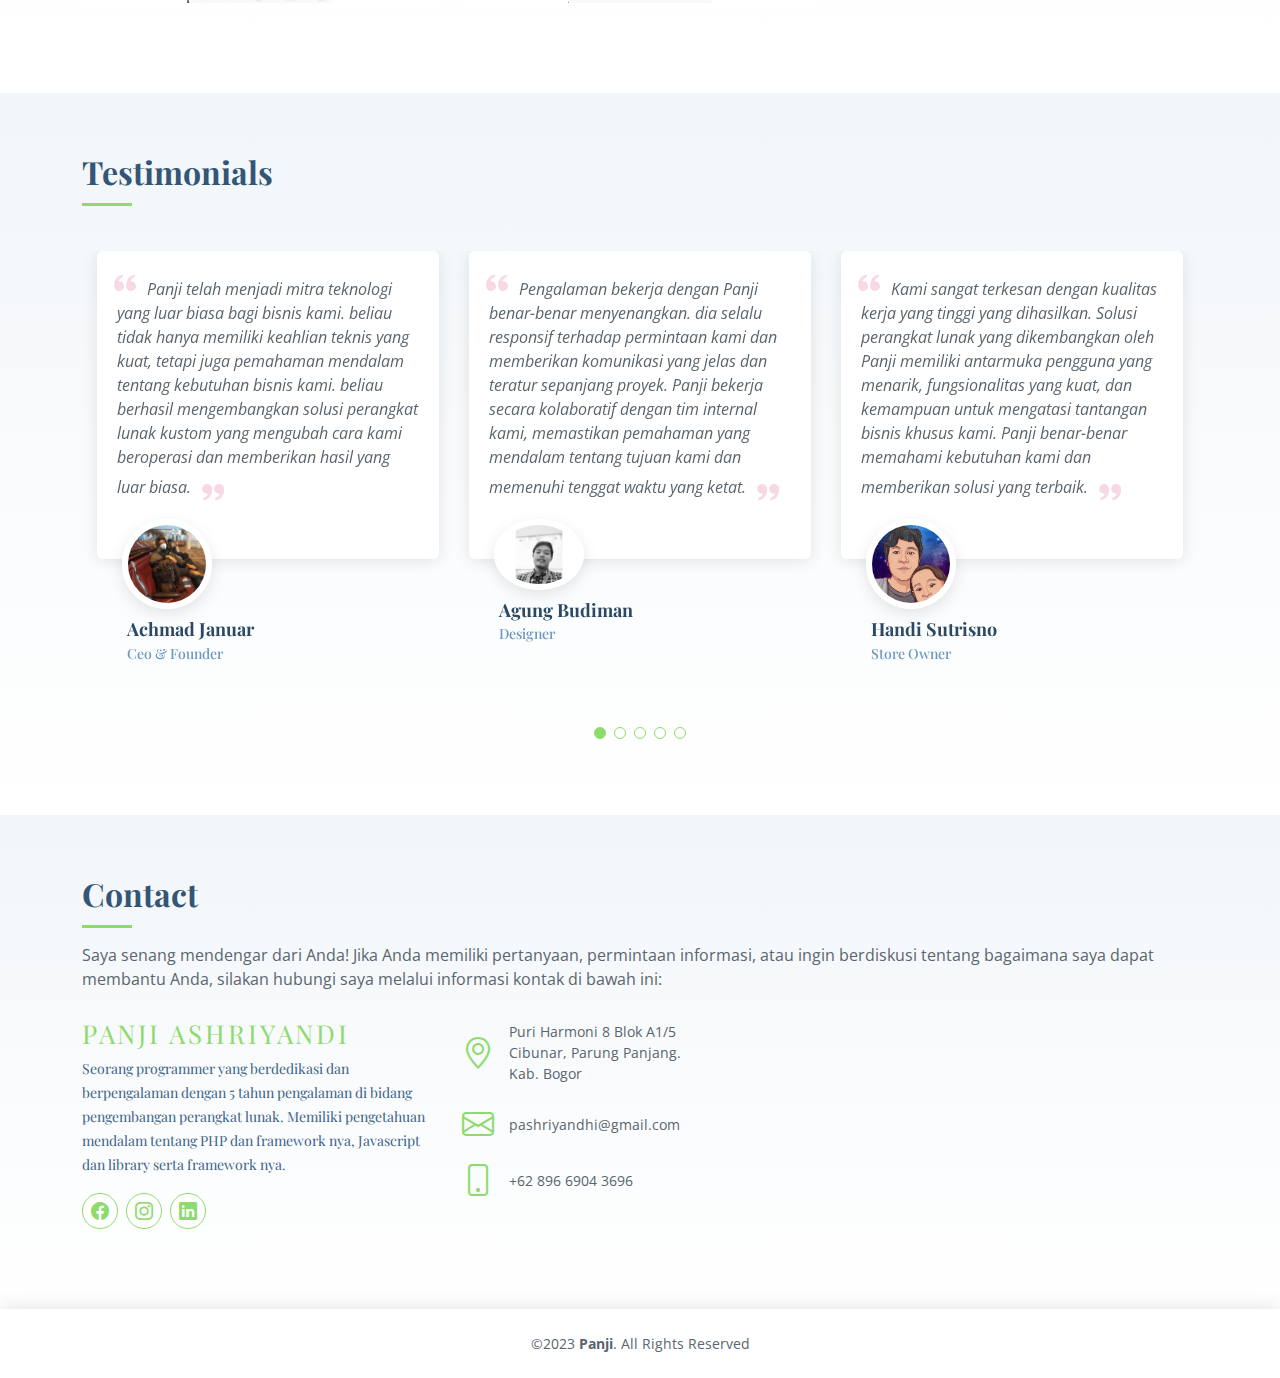
==== commit 6990a0da: "update portfolio" ====
--- a/index.html
+++ b/index.html
@@ -182,7 +182,7 @@
             <h3 class="resume-title">Professional Experience</h3>
             <div class="resume-item">
               <h4>IT Automation Support</h4>
-              <h5>2021 - Sekarang</h5>
+              <h5>18 Oktober 2021 - 06 Maret 2024</h5>
               <p><em>PT Smart Telecom (Smartfren)</em></p>
               <p>
               <ul>
@@ -196,7 +196,7 @@
             </div>
             <div class="resume-item">
               <h4>IT Programmer</h4>
-              <h5>2019 - 2021</h5>
+              <h5>Februari 2019 - 16 Oktober 2021</h5>
               <p><em>PT Beautylosophy Mahandaru Indonesia</em></p>
               <p>
               <ul>
@@ -283,13 +283,47 @@
 
           <div class="col-lg-4 col-md-6 portfolio-item filter-web">
             <div class="portfolio-wrap">
+              <img src="assets/img/portfolio/itsm.jpg" class="img-fluid" alt="">
+              <div class="portfolio-info">
+                <h4>ITSM Dashboard</h4>
+                <p>Web</p>
+              </div>
+              <div class="portfolio-links">
+                <a href="assets/img/portfolio/itsm.jpg" data-gallery="portfolioGallery" class="portfolio-lightbox"
+                  title="ITSM-Dashboard (2023) adalah sebuah aplikasi berbasis website yang menampilkan data data success rate dari sebuah proses komputerisasi pada sebuah service, dan juga bisa menampilkan data data kapasitas infra pada beberapa service, data yang di tampilkan bisa mingguan, aplikasi ini dibuat dengan React.js · Node.js · Express.js · Bootstrap · MySQL · PostgreSQL · REST APIs · Docker · React Hooks"><i
+                    class="bx bx-plus"></i></a>
+                <a href="#" title="More Details"><i class="bx bx-link"></i></a>
+              </div>
+            </div>
+          </div>
+
+          <div class="col-lg-4 col-md-6 portfolio-item filter-web">
+            <div class="portfolio-wrap">
+              <img src="assets/img/portfolio/ultitools.jpg" class="img-fluid" alt="">
+              <div class="portfolio-info">
+                <h4>Ultimate Tools</h4>
+                <p>Web</p>
+              </div>
+              <div class="portfolio-links">
+                <a href="assets/img/portfolio/ultitools.jpg" data-gallery="portfolioGallery" class="portfolio-lightbox"
+                  title="Ultimate-Tools (2023) adalah aplikasi web yang di gunakan oleh customer care untuk melihat data data outlet, aplikasi ini dibuat untuk memudahkan customer care dalam pencarian informasi tentang aktifitas yang terjadi pada outlet outlet di lapangan, selain itu Ultimate-Tools juga sudah dilengkapi dengan fitur formating text file, yang mana bisa merubah log menjadi sebuah text file yang sudah ter-format rapih. fitur ini berguna untuk divisi oprasional dalam menangani isu isu di lapangan, aplikasi ini dibuat dengan React.js · Node.js · MySQL · PostgreSQL · REST APIs · Bootstrap · React Hooks · Express.js · Docker"><i
+                    class="bx bx-plus"></i></a>
+                <a href="#" title="More Details"><i class="bx bx-link"></i></a>
+              </div>
+            </div>
+          </div>
+
+          <div class="col-lg-4 col-md-6 portfolio-item filter-web">
+            <div class="portfolio-wrap">
               <img src="assets/img/portfolio/cams-cc.jpg" class="img-fluid" alt="">
               <div class="portfolio-info">
                 <h4>CAMS-CC</h4>
                 <p>Web</p>
               </div>
               <div class="portfolio-links">
-                <a href="assets/img/portfolio/cams-cc.jpg" data-gallery="portfolioGallery" class="portfolio-lightbox" title="CAMS-CC (2023) adalah aplikasi yang mengintegrasikan customer care dengan IT Operation agar bisa terhubung secara sistem dan meminimalisir human error, aplikasi ini juga sudah ter integrasi dengan Aplikasi sebelumnya yaitu CAMS, dibuat dengan fullstack Javascript (Node js, Express js, React Js) dan database MySql"><i class="bx bx-plus"></i></a>
+                <a href="assets/img/portfolio/cams-cc.jpg" data-gallery="portfolioGallery" class="portfolio-lightbox"
+                  title="CAMS-CC (2023) adalah aplikasi yang mengintegrasikan customer care dengan IT Operation agar bisa terhubung secara sistem dan meminimalisir human error, aplikasi ini juga sudah ter integrasi dengan Aplikasi sebelumnya yaitu CAMS, dibuat dengan fullstack Javascript (Node js, Express js, React Js) dan database MySql"><i
+                    class="bx bx-plus"></i></a>
                 <a href="#" title="More Details"><i class="bx bx-link"></i></a>
               </div>
             </div>
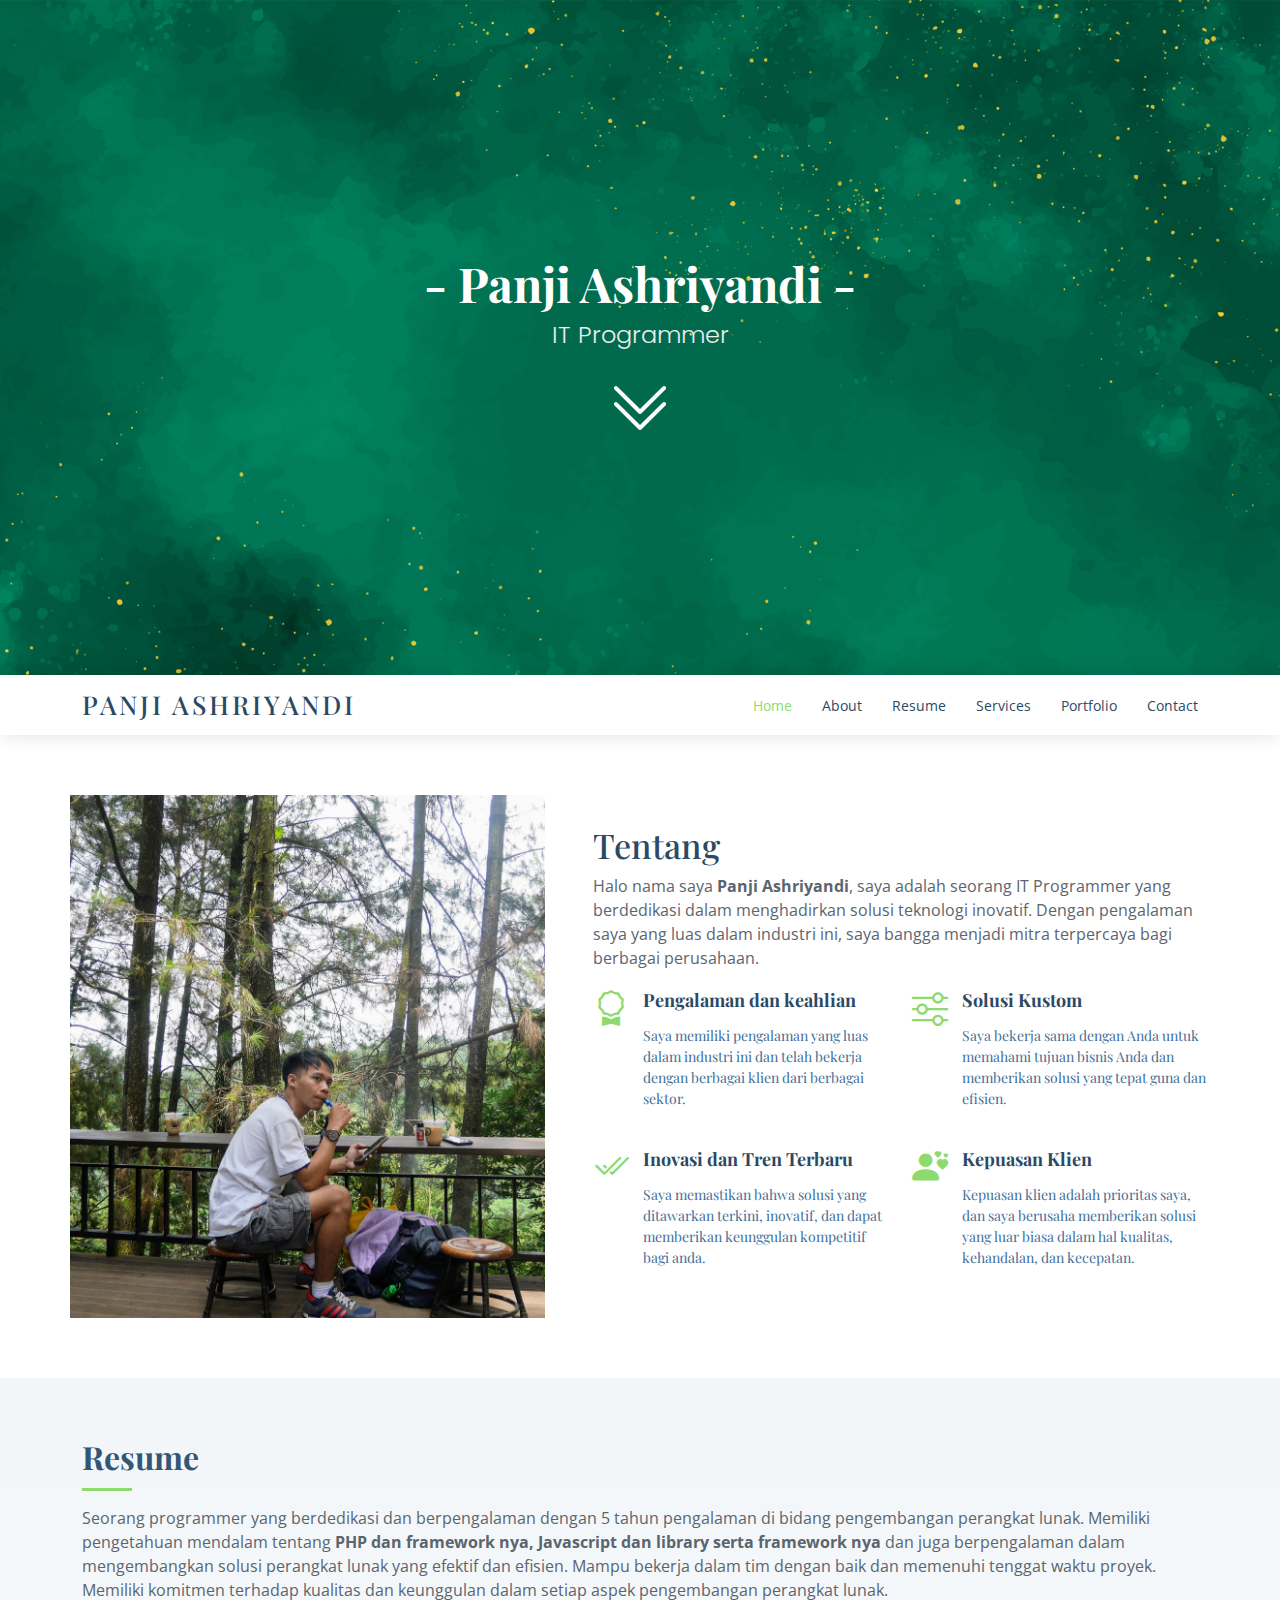
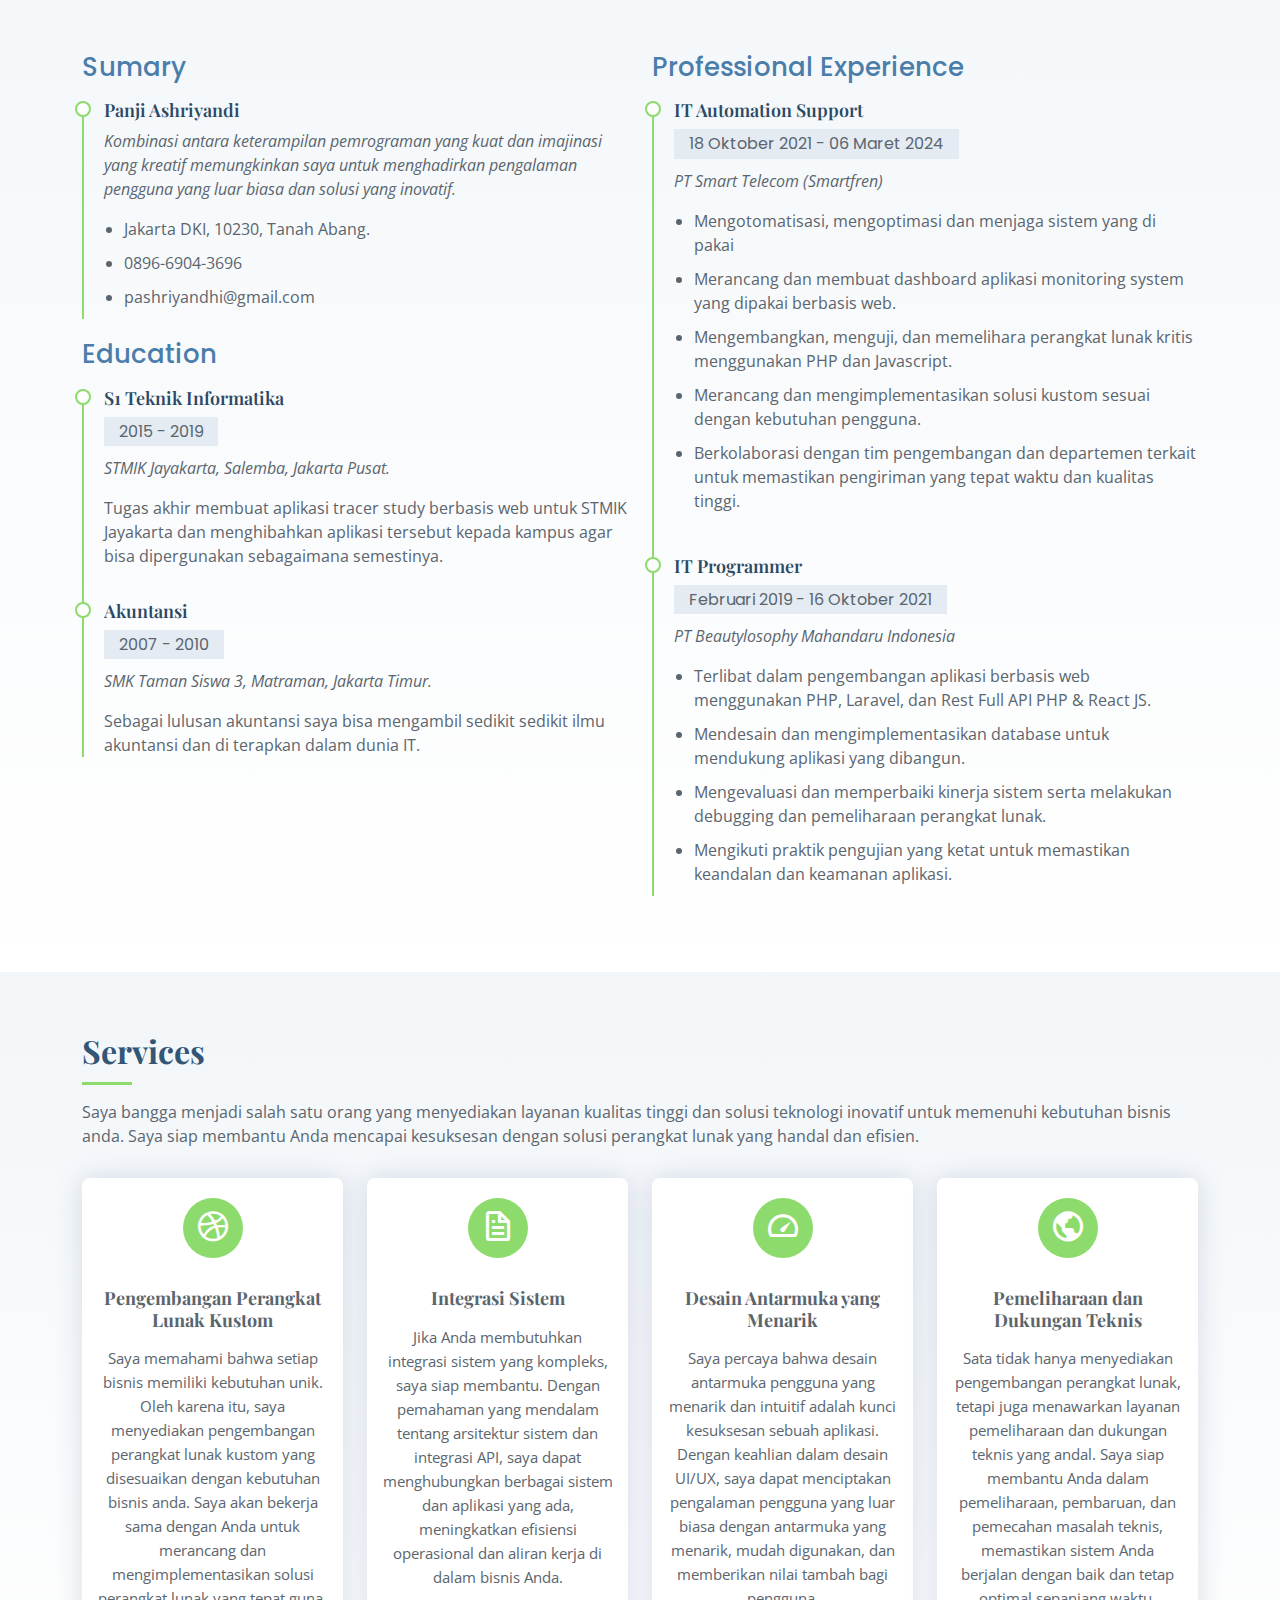
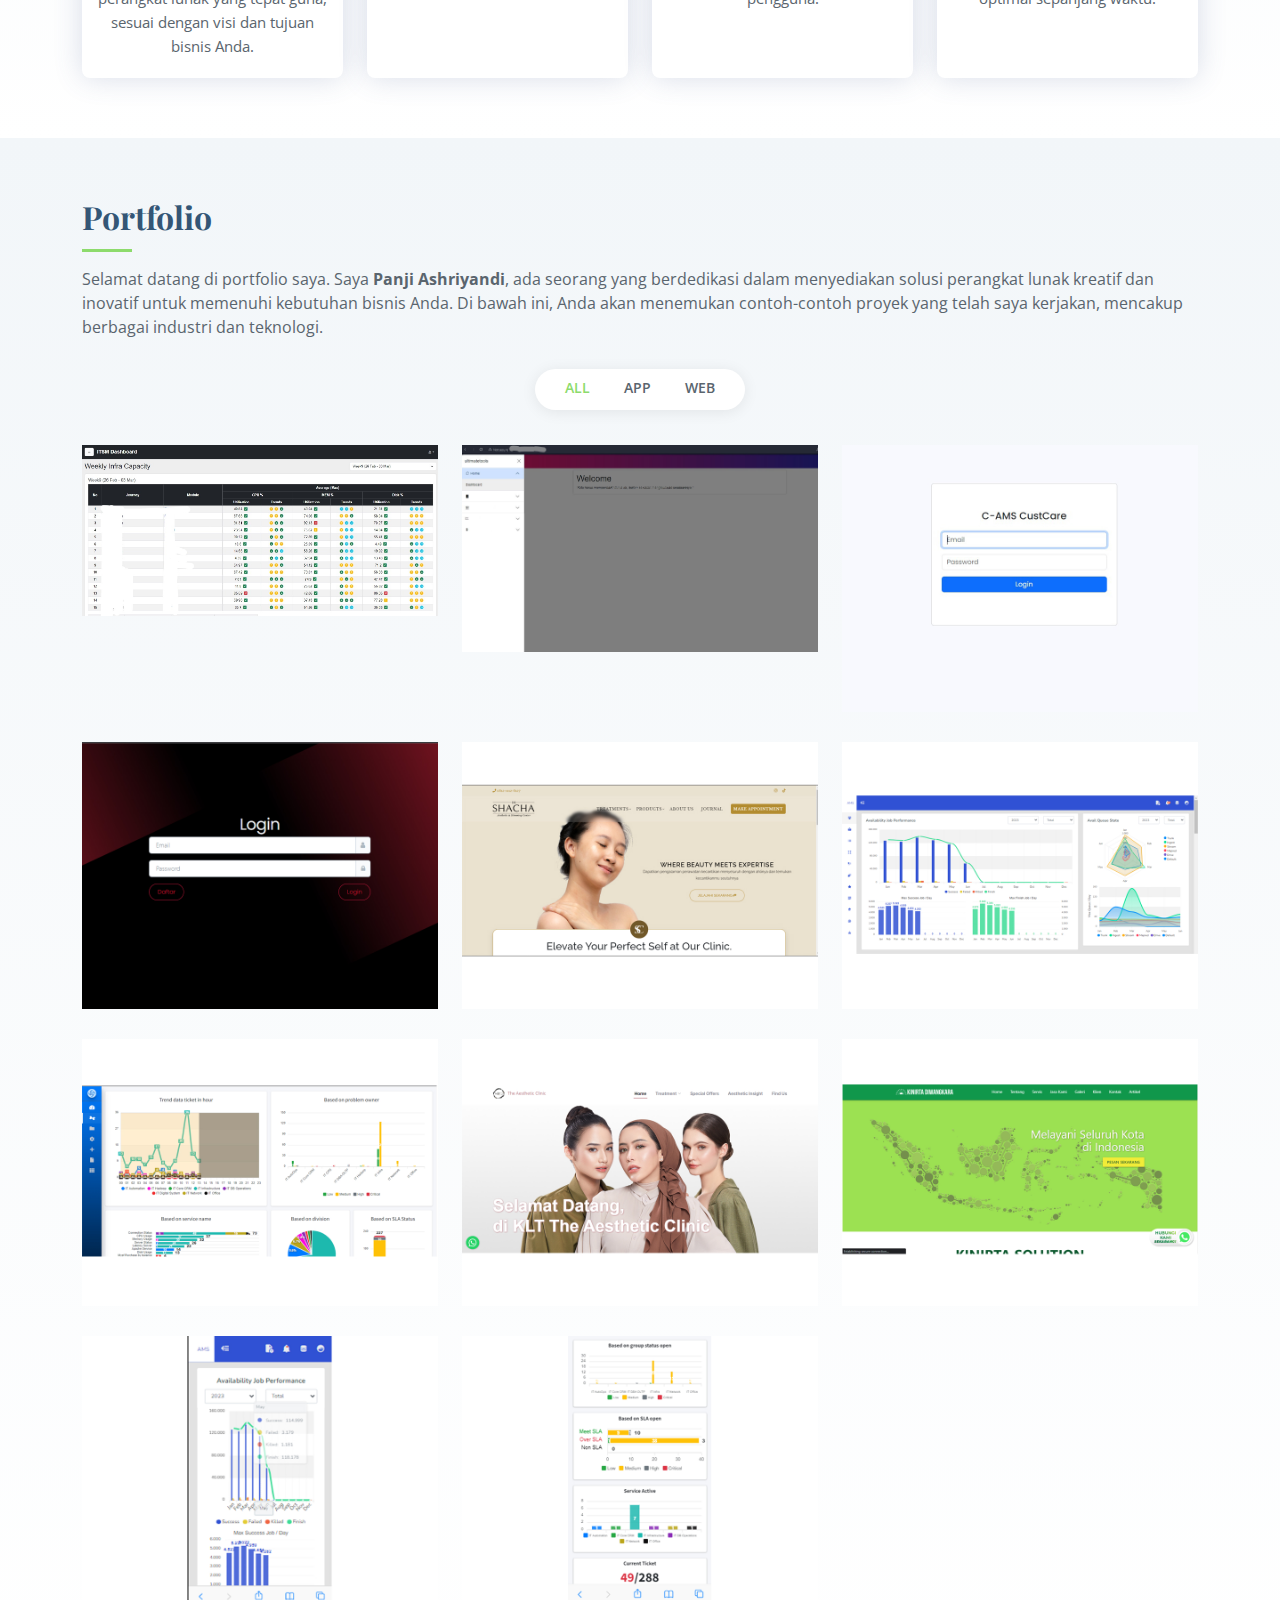
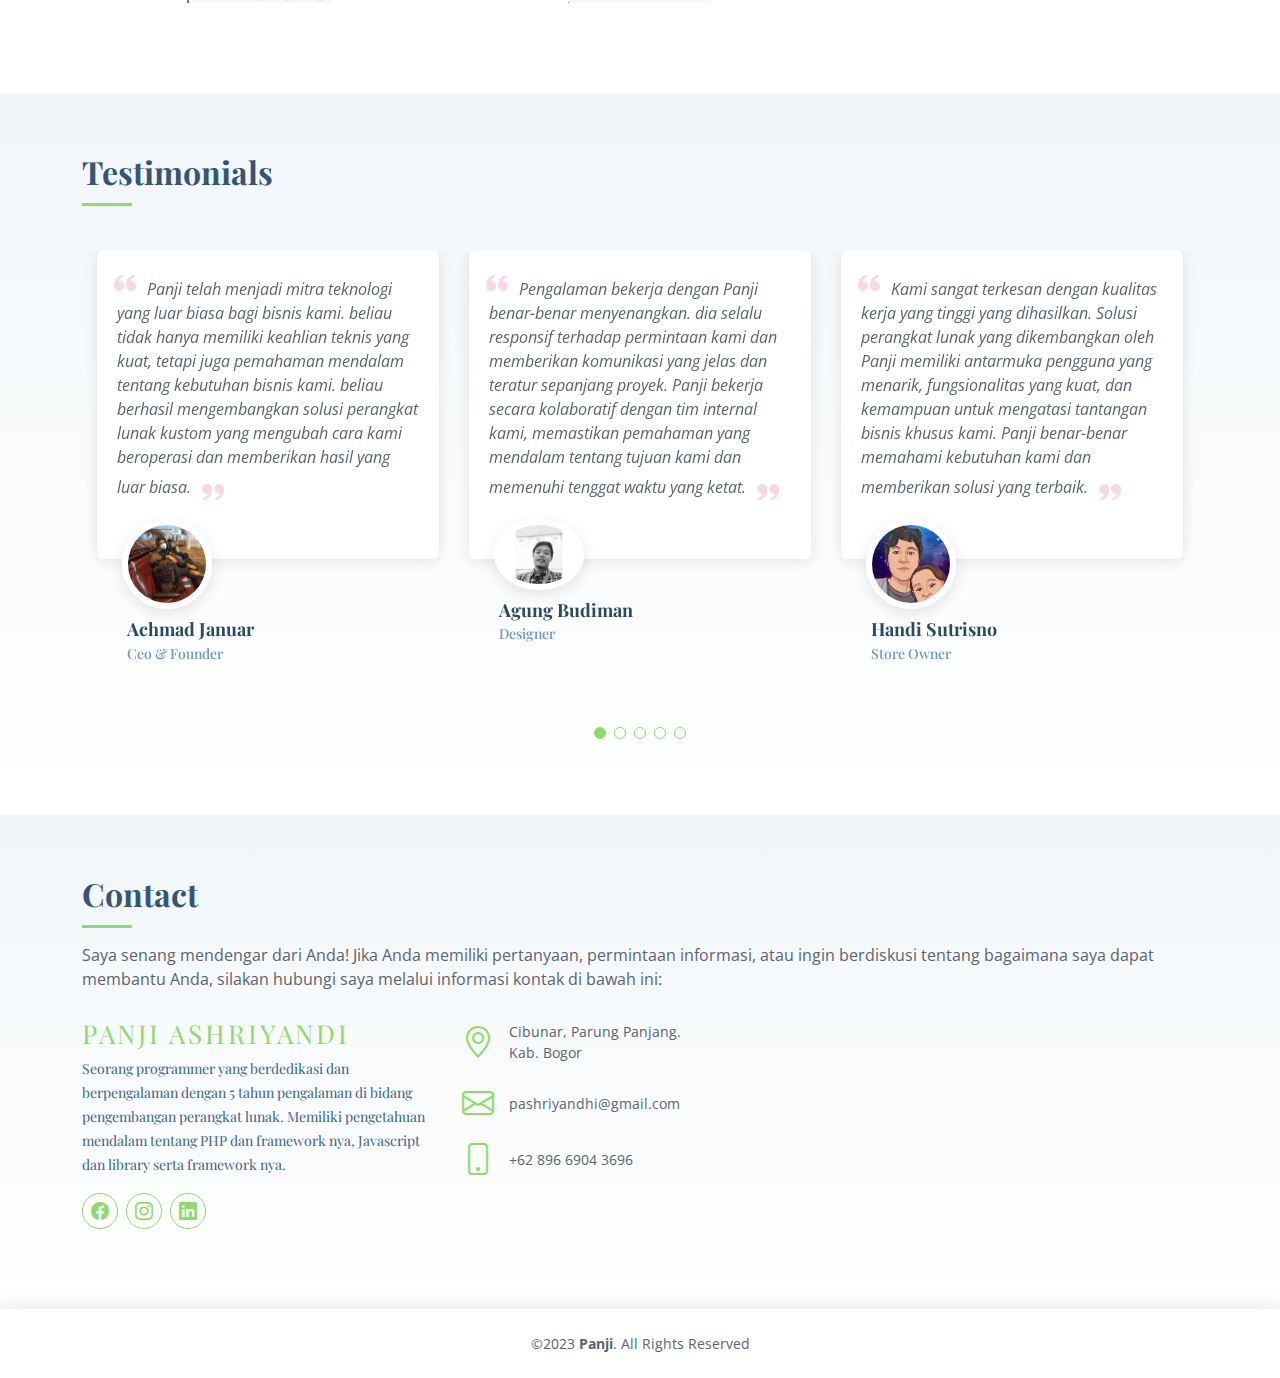
==== commit 67cab126: "Update index.html" ====
--- a/index.html
+++ b/index.html
@@ -554,7 +554,7 @@
             <div class="info">
               <div class="d-flex align-items-center">
                 <i class="bi bi-geo-alt"></i>
-                <p>Puri Harmoni 8 Blok A1/5<br>Cibunar, Parung Panjang.<br>Kab. Bogor</p>
+                <p>Cibunar, Parung Panjang.<br>Kab. Bogor</p>
               </div>
 
               <div class="d-flex align-items-center mt-4">
@@ -571,7 +571,6 @@
           </div>
 
           <div class="col-lg-5 col-md-8">
-            <iframe src="https://www.google.com/maps/embed?pb=!1m18!1m12!1m3!1d3965.436321979147!2d106.54304907416723!3d-6.337487762005679!2m3!1f0!2f0!3f0!3m2!1i1024!2i768!4f13.1!3m3!1m2!1s0x2e69e3418d0c9687%3A0xe1f809e0d25a5793!2sRUMAH%20EIRA!5e0!3m2!1sid!2sid!4v1689652833918!5m2!1sid!2sid" allowfullscreen="1" class="w-100" style="height: 200px;" loading="lazy" referrerpolicy="no-referrer-when-downgrade"></iframe>
           </div>
 
         </div>
